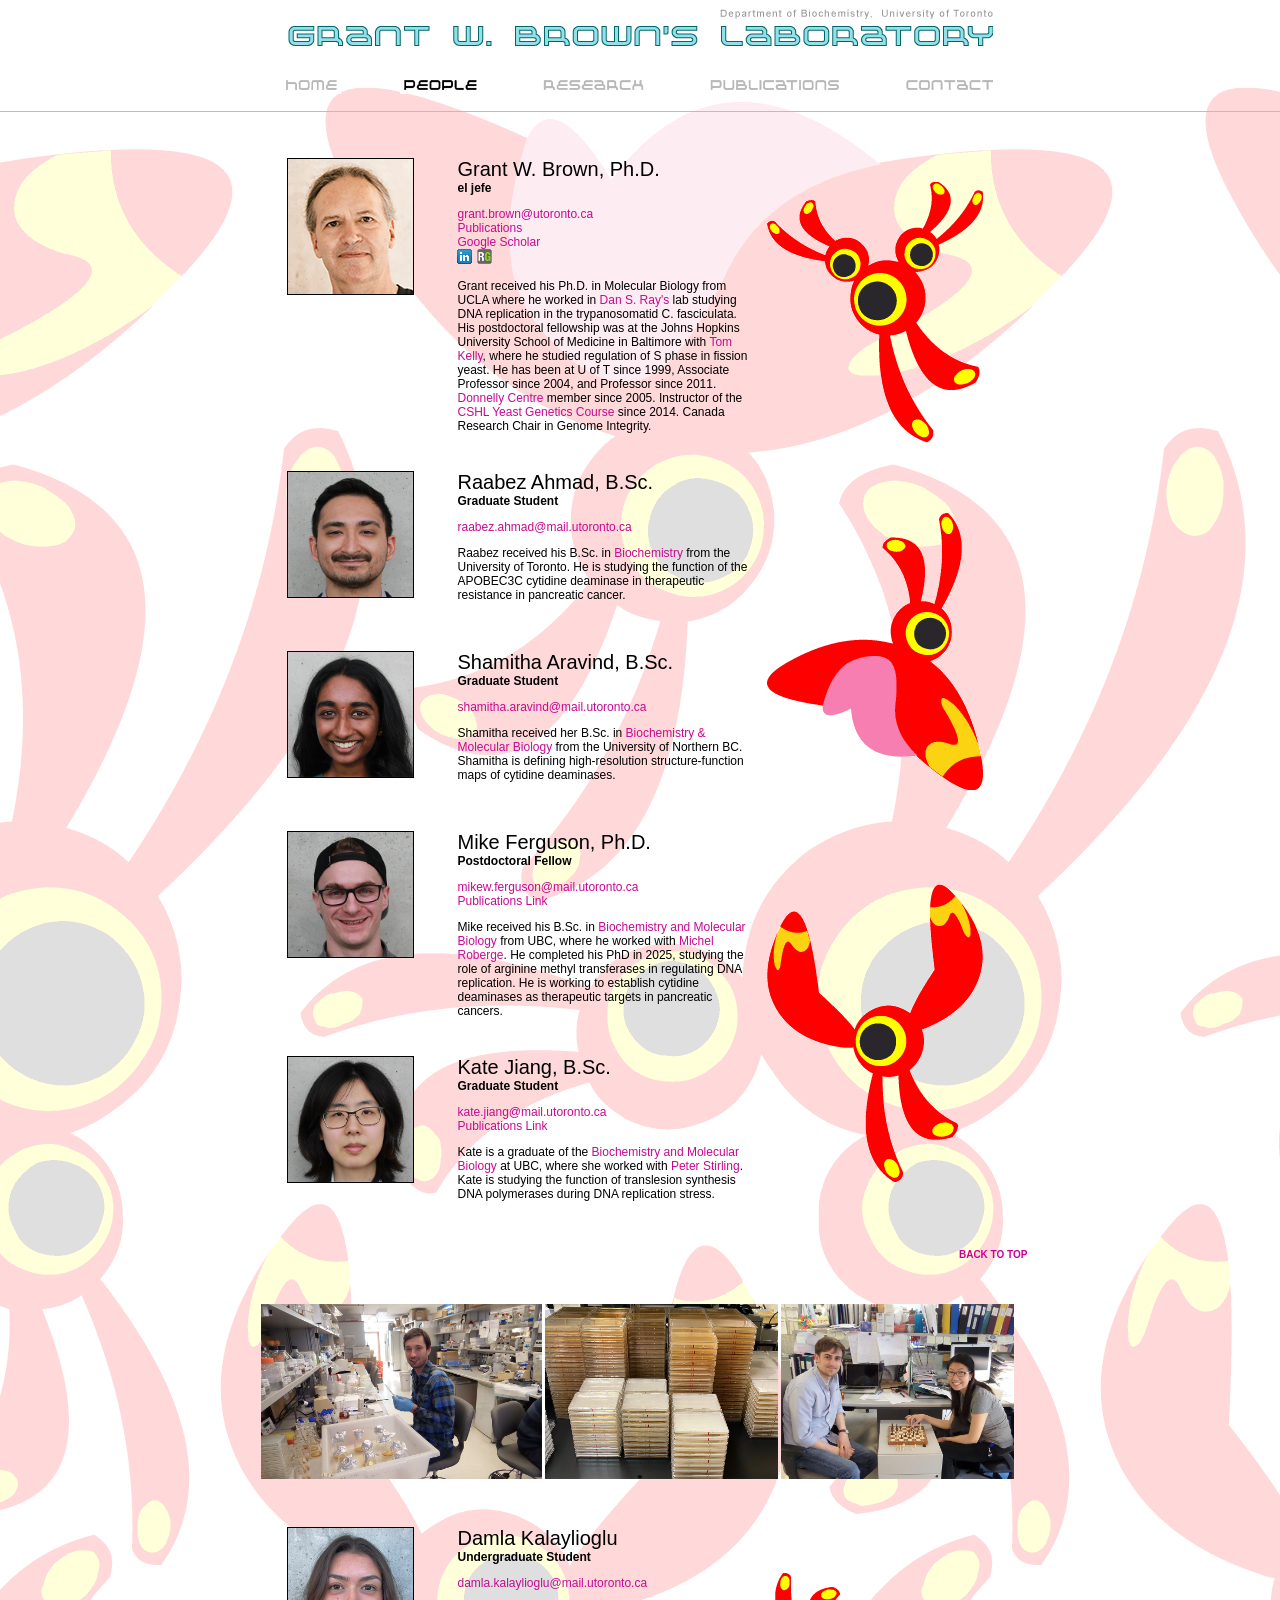
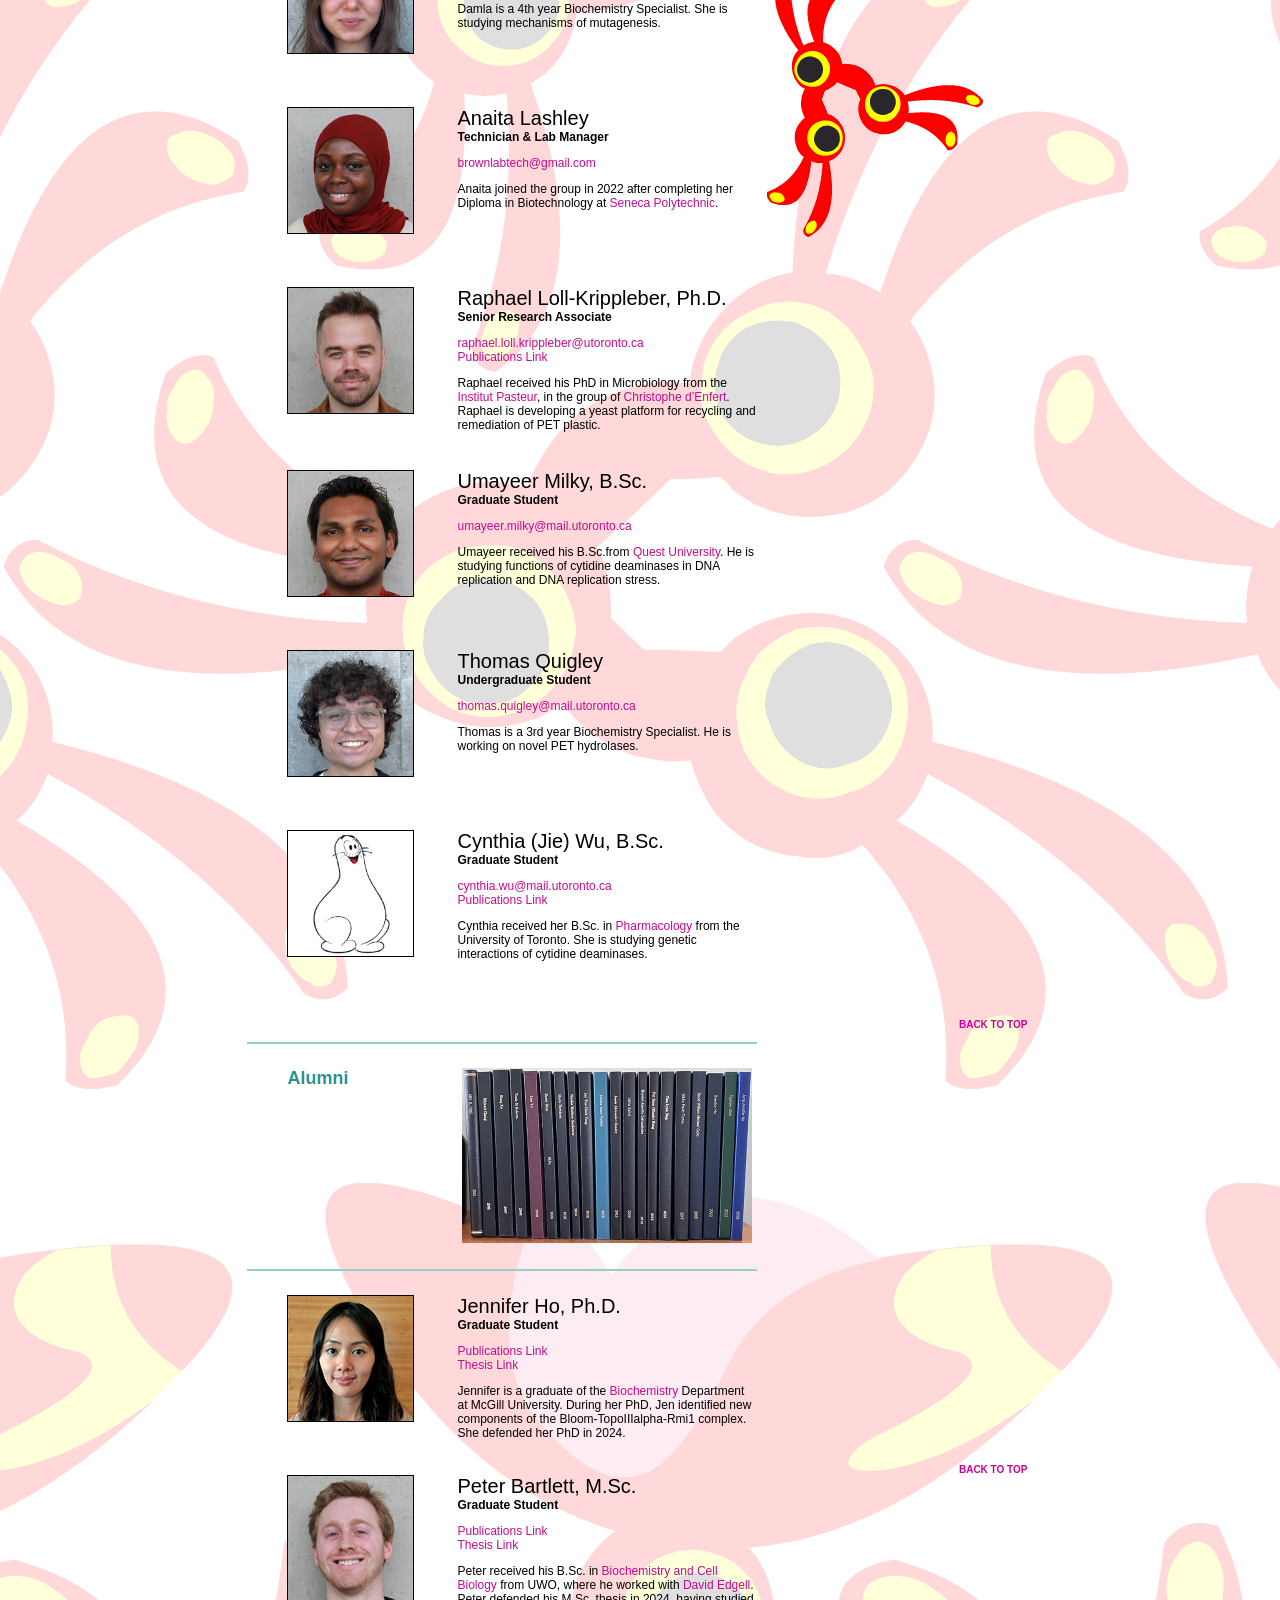
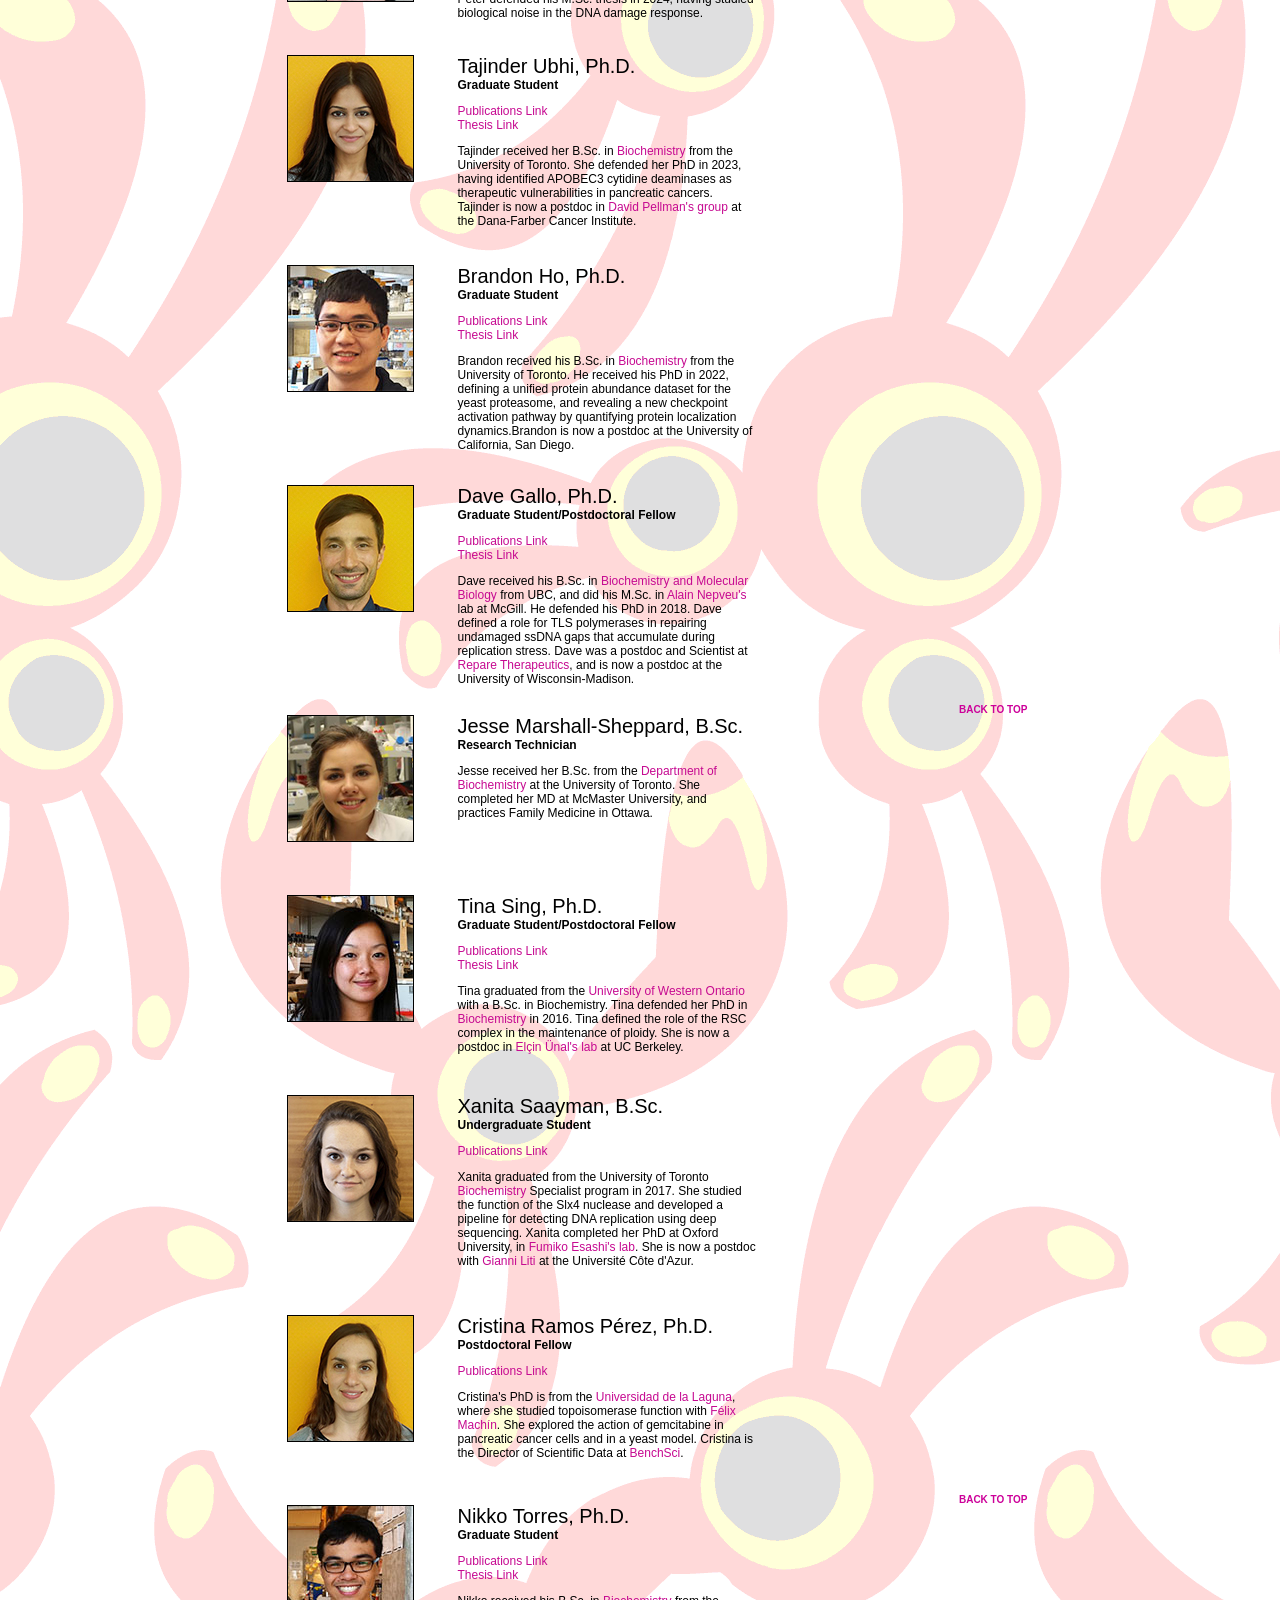
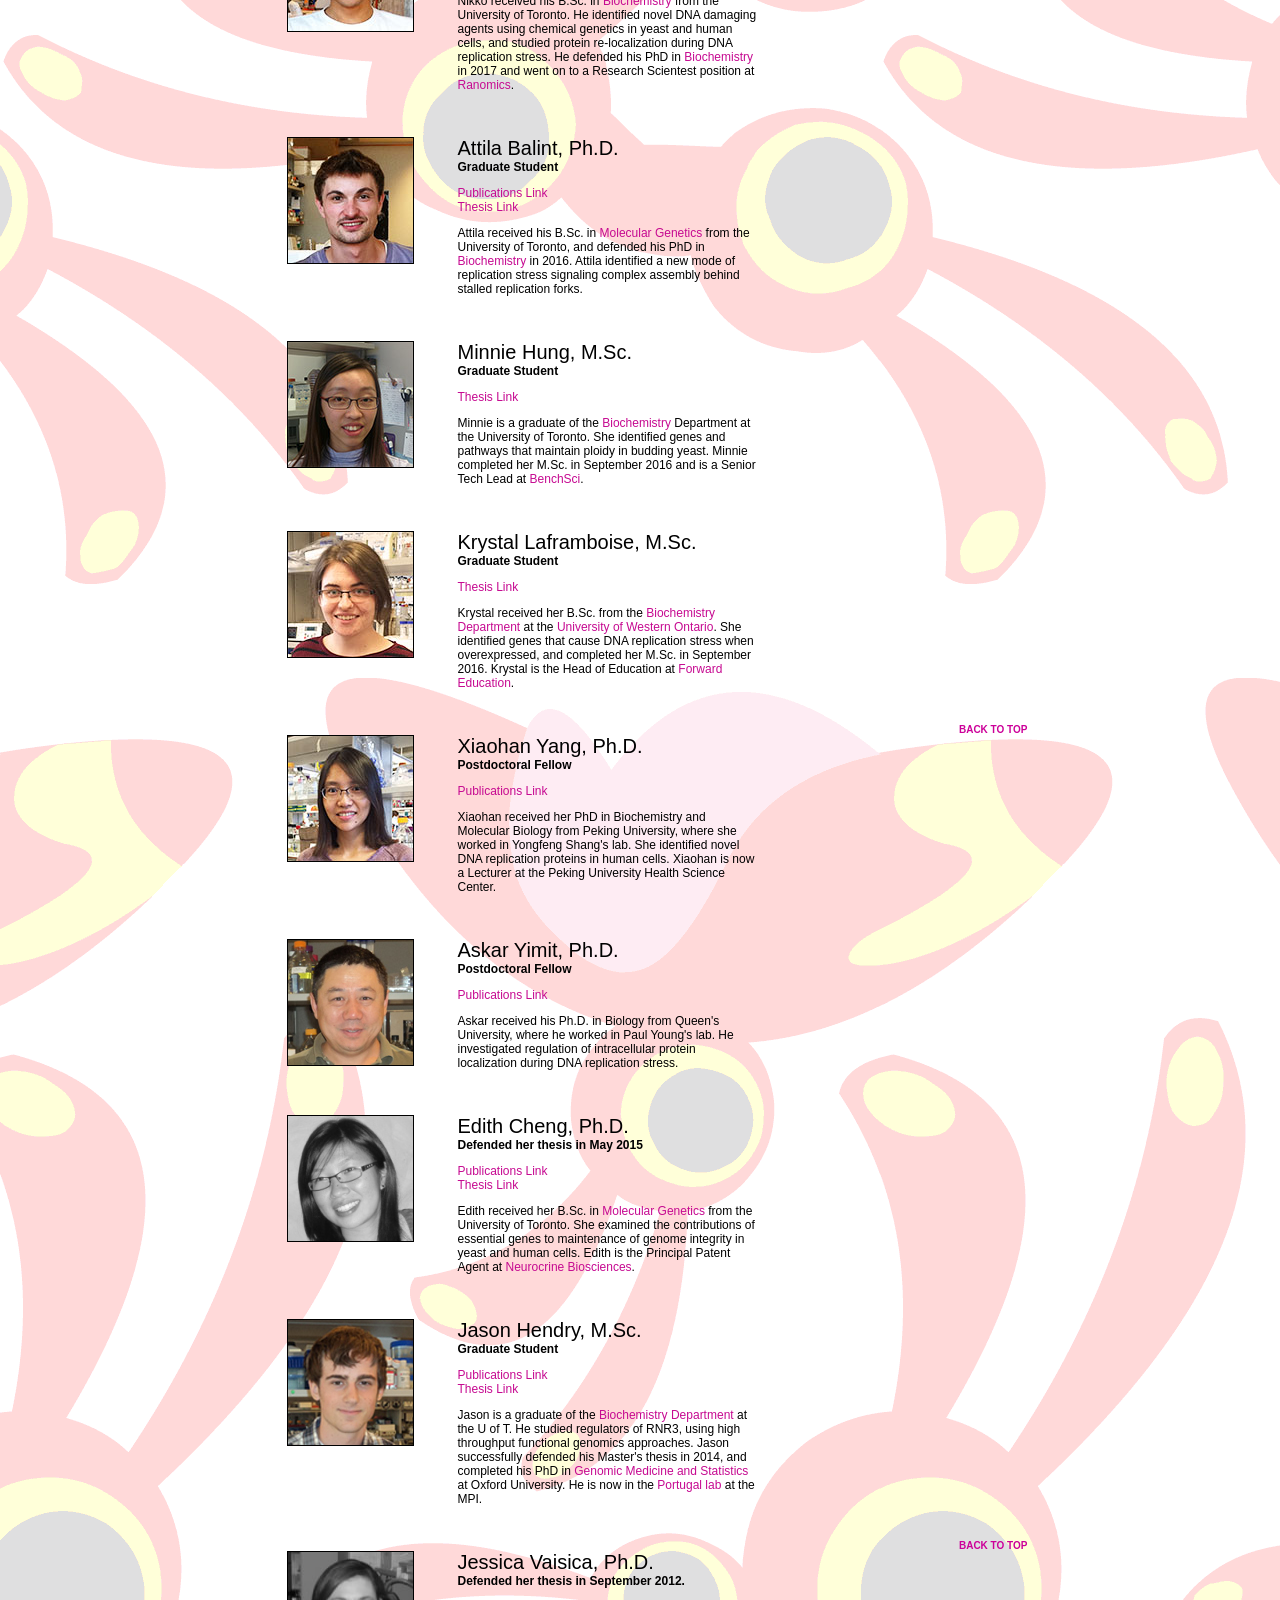
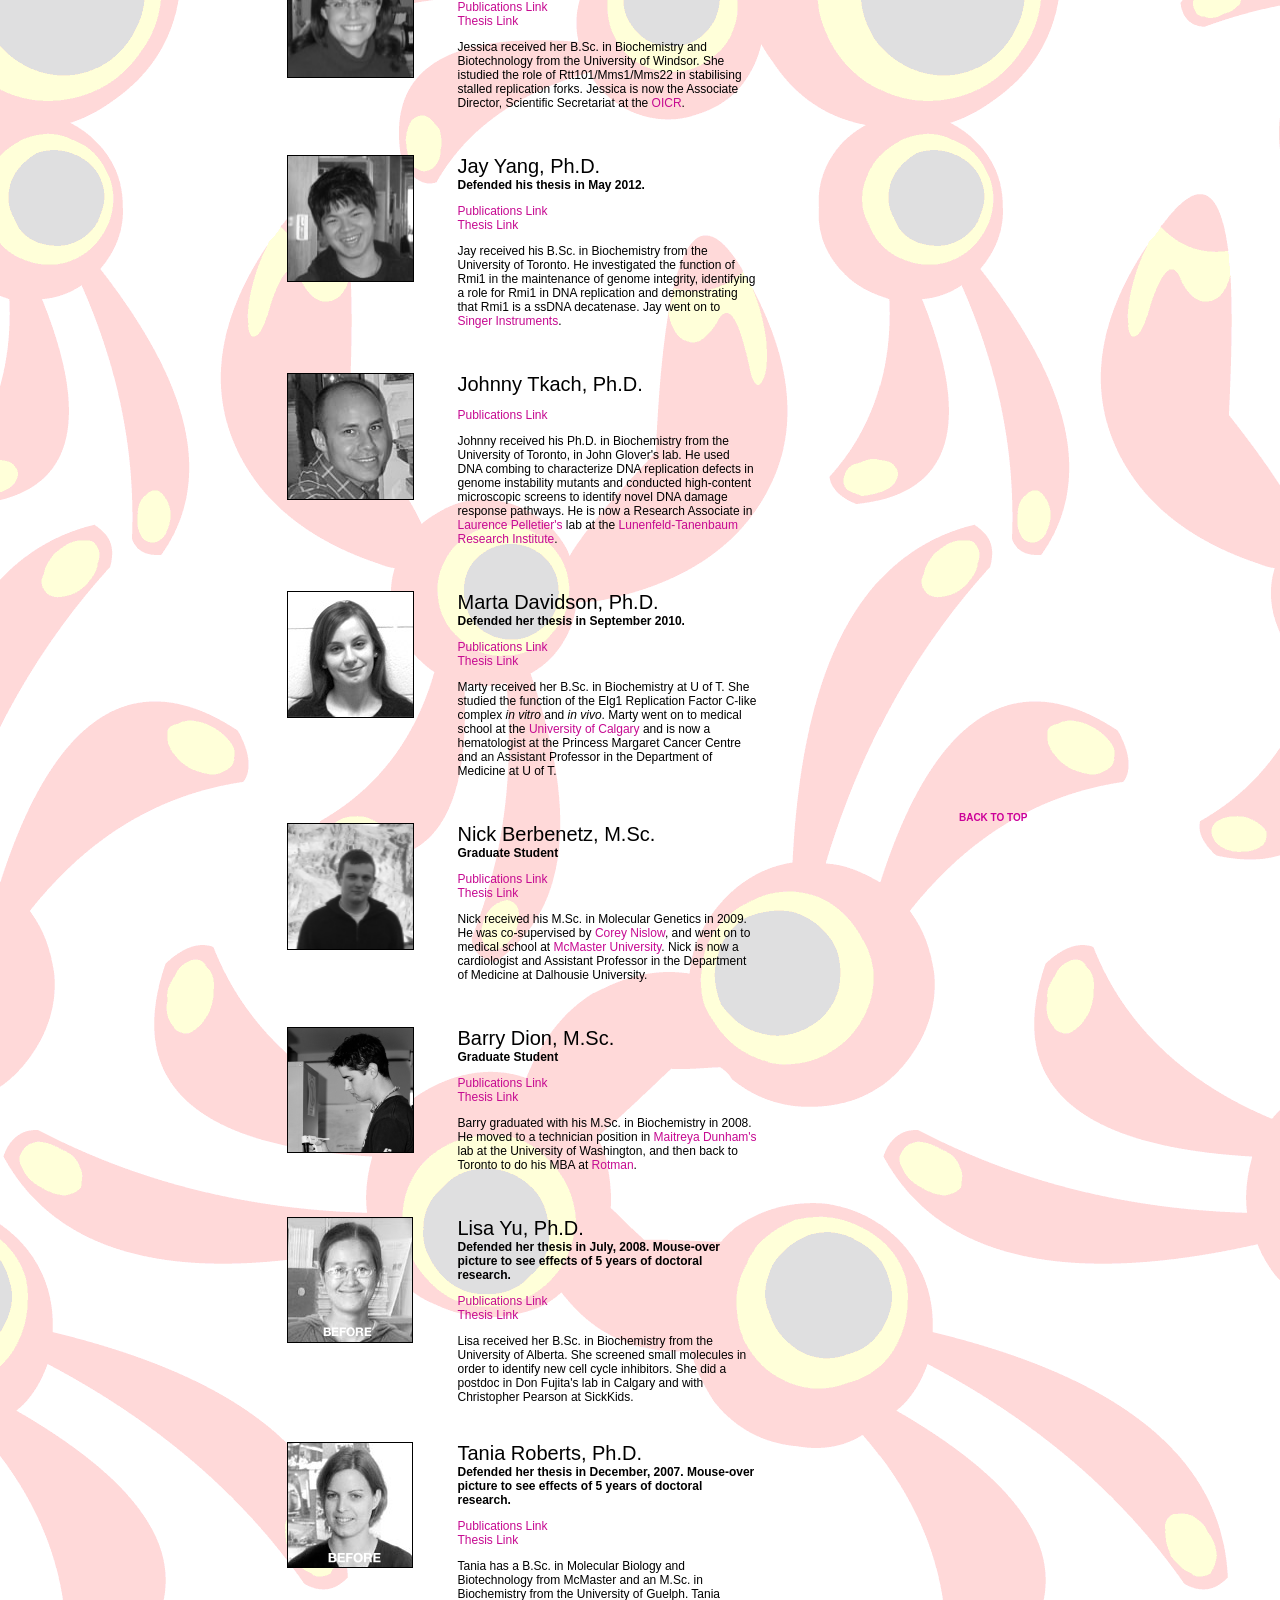
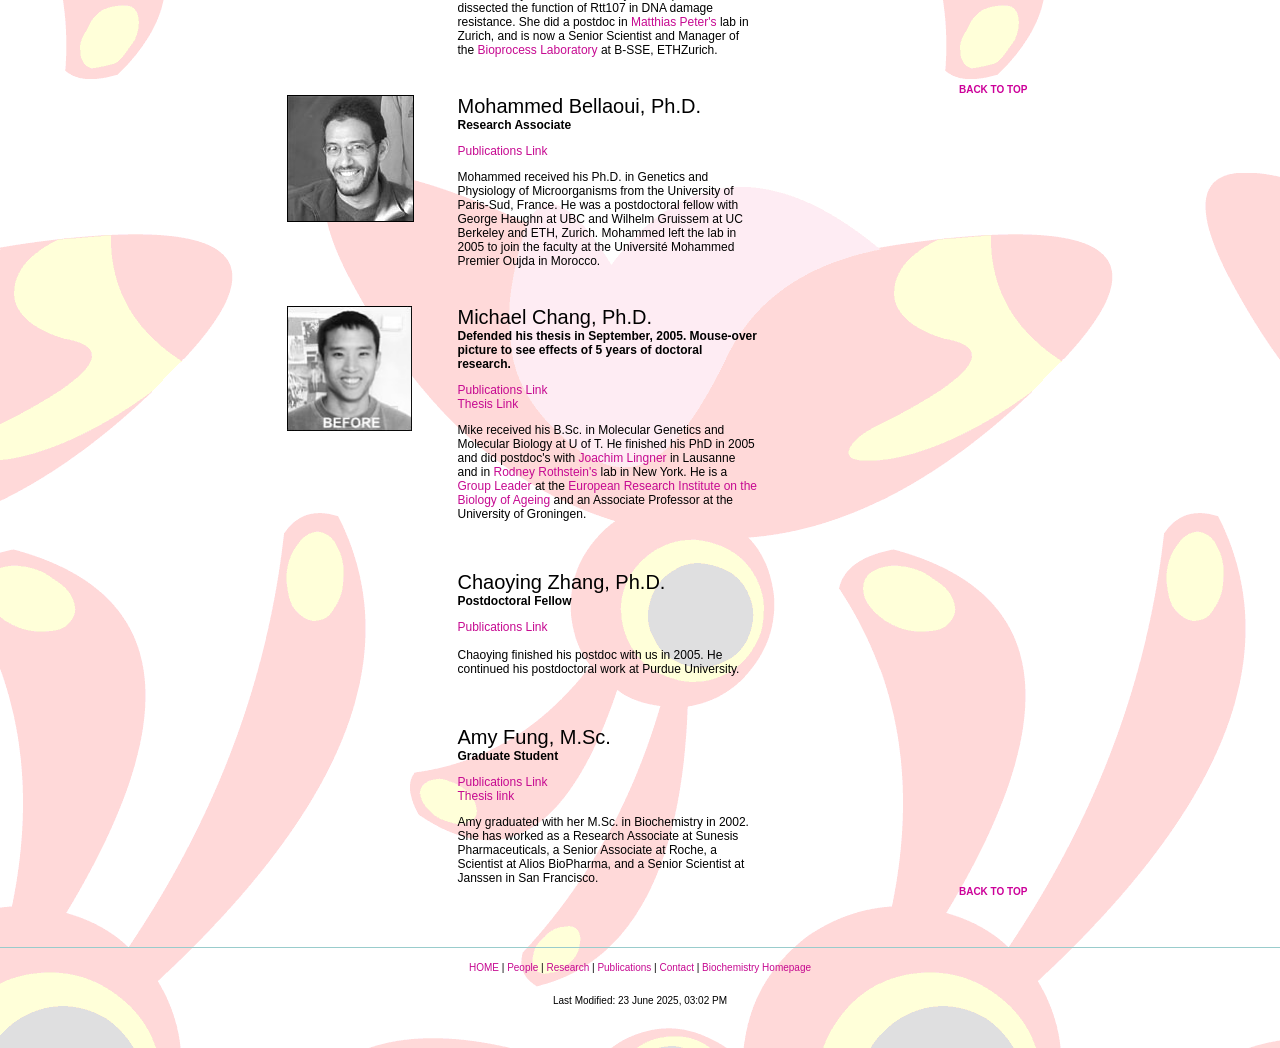
==== people.html @ 560e9290 "Update people.html" ====
<!DOCTYPE html>
<html>
<head>

<!-- META tags provide additional information, as described below -->
<!-- Establish character encoding -->
<meta http-equiv="Content-Type" content="text/html; charset=ISO-8859-1" />
<!-- Force reload from server, not local cache -->
<meta http-equiv="pragma" content="no-cache" />
<!-- Allows search engine bots to index this page -->
<meta name="ROBOTS" content="ALL" />
<!-- Disables Microsoft's Smart Tags functionality on this page -->
<meta name="MSSmartTagsPreventParsing" content="true" />
<!-- Provides description of page for search engines -->
<meta name="DESCRIPTION" content="Brown Lab, Donnelly CCBR, University of Toronto" />
<!-- Provides keywords for search engines -->
<meta name="KEYWORDS" content="Grant Brown, Grant W Brown, Brown Lab, University of Toronto, research, science, biochemistry, DNA replication, DNA repair, genome stability, genome instability, ploidy, replication stress, genome integrity, cell cycle, yeast, cancer" />

<link rel="shortcut icon" href="favicon_bug4.ico">
<title>People - Grant Brown's Lab, University of Toronto</title>

<link rel="stylesheet" href="linked/stylesheet.css" type="text/css">
<script src="linked/swaptwo.js"></script>
</head>

<body 
bgcolor="#FFFFFF" 
text="#000000" 
background="images/bug/background_people.gif" 
leftmargin="0" topmargin="0" marginwidth="0" marginheight="0" onLoad="MM_preloadImages('images/nav/contact_m.gif','images/nav/research_m.gif','images/nav/home_m.gif','images/nav/publications_m.gif','images/portrait/tania6.jpg','images/portrait/nolte2.jpg')">

<a name="top"></a> 
<table border="0" cellspacing="0" cellpadding="0" align="center">
  <tr>
    <td><img src="images/spacer.gif" alt="" width="432" height="22"><a href="http://www.biochemistry.utoronto.ca" onMouseOut="MM_swapImgRestore()" onMouseOver="MM_swapImage('dept','','images/nav/header_dept_m.gif',1)"><img src="images/nav/header_dept.gif" alt="" width="155" height="22" border="0" name="dept"></a><img src="images/spacer.gif" alt="" width="4" height="22"><a href="http://www.utoronto.ca" onMouseOut="MM_swapImgRestore()" onMouseOver="MM_swapImage('uoft','','images/nav/header_uoft_m.gif',1)"><img src="images/nav/header_uoft.gif" alt="" width="114" height="22" name="uoft" border="0"></a></td>
  </tr>
  <tr>
    <td><img src="images/nav/header_main.gif" alt="" width="705" height="20" name="title"><br />
      <img src="images/spacer.gif" alt="" width="200" height="22" name="spacer_b"></td>
  </tr>
</table>


<table border="0" cellspacing="0" cellpadding="0" width="100%">
    <tr>
    <td align="center"><a href="index.html" onMouseOut="MM_swapImgRestore()" onMouseOver="MM_swapImage('home','','images/nav/home_m.gif',1)"><img src="images/nav/home.gif" alt="" width="55" height="18" name="home" border="0"></a><img src="images/spacer.gif" alt="" width="59" height="18"><img src="images/nav/people_t.gif" alt="" width="81" height="18" name="people" border="0"><img src="images/spacer.gif" alt="" width="59" height="18"><a href="research.html" onMouseOut="MM_swapImgRestore()" onMouseOver="MM_swapImage('research','','images/nav/research_m.gif',1)"><img src="images/nav/research.gif" alt="" width="108" height="18" name="research" border="0"></a><img src="images/spacer.gif" alt="" width="59" height="18"><a href="publications.html" onMouseOut="MM_swapImgRestore()" onMouseOver="MM_swapImage('publications','','images/nav/publications_m.gif',1)"><img src="images/nav/publications.gif" alt="" width="136" height="18" name="publications" border="0"></a><img src="images/spacer.gif" alt="" width="59" height="18"><a href="contact.html" onMouseOut="MM_swapImgRestore()" onMouseOver="MM_swapImage('contact','','images/nav/contact_m.gif',1)"><img src="images/nav/contact.gif" alt="" width="92" height="18" name="contact" border="0"></a><br />
      <img src="images/pix_blue.gif" alt="" width="100%" height="1" name="blue_line" border="0"><br />
      <img src="images/spacer.gif" alt="" width="300" height="20"></td>
    </tr>
  </table>

<table border="0" cellspacing="0" cellpadding="0" align="center" width="780">
  <tr> 
    <td><img src="images/spacer.gif" alt="" width="40" height="1"></td>
    <td><img src="images/spacer.gif" alt="" width="127" height="1"></td>
    <td><img src="images/spacer.gif" alt="" width="43" height="1"></td>
    <td><img src="images/spacer.gif" alt="" width="300" height="1"></td>
    <td><img src="images/spacer.gif" alt="" width="270" height="1"></td>
  </tr>
  <tr> 
    <td height="280"></td>
    <td height="280" valign="top"><img src="images/portrait/grant2.jpg" alt="" width="125" height="135" border="1"></td>
    <td height="280"></td>
    <td height="280" valign="top" class="text"><p style="margin-top: 0;"><span class="title2">Grant W. Brown, Ph.D.</span><br>
        <span class="title3">el jefe</span></p>
      <p> 
        <script TYPE="text/javascript">
<!-- // protected email script by Joe Maller// JavaScripts available at http://www.joemaller.com
emailE=('grant.brown@' + 'utoronto.ca')
document.write('<a href="mailto:' + emailE + '" class="link">' + emailE + '</a>')
//-->
</script>
      <noscript>
      <img src="images/emailgb.gif" alt="" height="14" width="139"> </noscript> <br> 
      <a href="https://www.ncbi.nlm.nih.gov/sites/myncbi/185x0WD2qOZks/bibliography/42307629/public/?sort=date&direction=descending" class="link" target="_blank">Publications</a><br>
      <a href="http://scholar.google.ca/citations?user=4v8wAhgAAAAJ&hl=en&oi=ao" class="link" target="_blank">Google Scholar</a><br>
      <a href="https://www.linkedin.com/in/grant-w-brown-128a7558/" class="link"><img src="images/linked_in_20x15.png" alt="" width="20" height="15" border="0"></a><a href="https://www.researchgate.net/profile/Grant_Brown/" class="link"><img src="images/researchgate_icon.jpg" alt="" width="15" height="15" border="0"></a></p> 
      <p>Grant 
        received his Ph.D. in Molecular Biology from UCLA where he worked in <a href="https://www.legacy.com/us/obituaries/latimes/name/dan-ray-obituary?id=54345276" class="link" target="_blank">Dan 
        S. Ray's </a>lab studying DNA replication in the trypanosomatid C. fasciculata. 
        His postdoctoral fellowship was at the Johns Hopkins University School 
        of Medicine in Baltimore with <a href="http://www.mskcc.org/mskcc/html/12507.cfm" class="link" target="_blank">Tom 
        Kelly</a>, where he studied regulation of S phase in fission yeast. He 
      has been at U of T since 1999,   Associate Professor since 2004, and Professor since 2011.
		  <a href="https://thedonnellycentre.utoronto.ca/" class="link" target="_blank">Donnelly Centre</a> member since 2005. Instructor of the <a href="https://meetings.cshl.edu/courses.aspx?course=C-YEAS" class="link" target="_blank">CSHL Yeast Genetics Course</a> since 2014. Canada Research Chair in Genome Integrity.</p>
      <p>&nbsp;</p>
        </td>
    <td height="280" valign="middle"><img src="images/bug/people-1.gif" alt="" width="226" height="264"></td>
  	<td height="280"></td>
</tr>
   <tr> 
    <td height="180"></td>
    <td valign="top"><img src="images/portrait/raabez.jpg" alt="" width="125" height="125" border="1"></td>
    <td>&nbsp;</td>
    <td class="text" valign="top"> <p style="margin-top: 0;"><span class="title2">Raabez Ahmad, B.Sc.</span><br>
        <span class="title3">Graduate Student</span></p>
      <p> <a href="mailto:raabez.ahmad@mail.utoronto.ca" class="link">raabez.ahmad@mail.utoronto.ca</a></p>
        <!--<a href="http://www-ncbi-nlm-nih-gov.myaccess.library.utoronto.ca/pubmed/?term=Loll+Krippleber+R%5BAuthor%5D" class="link">Publications Link</a></p>-->
      <p>Raabez received his B.Sc. in <a href="http://www.biochemistry.utoronto.ca" class="link" target="_blank">Biochemistry</a> from the University of Toronto. He is studying the function of the APOBEC3C cytidine deaminase in therapeutic resistance in pancreatic cancer.<br>
      </p>
     </td>
    <td rowspan="2" valign="middle"  class="backtop"><span class="title4"><img src="images/bug/people-4.gif" alt="" width="226" height="279" align="top"></span></td>
  </tr>
  <tr> 
    <td height="180"></td>
    <td valign="top"><img src="images/portrait/shamitha.jpg" alt="" width="125" height="125" border="1"></td>
    <td>&nbsp;</td>
    <td class="text" valign="top"><p style="margin-top: 0;"><span class="title2">Shamitha Aravind, B.Sc.</span><br>
        <span class="title3">Graduate Student</span></p>
      <p> <a href="mailto:shamitha.aravind@mail.utoronto.ca" class="link">shamitha.aravind@mail.utoronto.ca</a> <br>
        <!--<a href="https://www.ncbi.nlm.nih.gov/pubmed/?term=bartlett+pc%5Bauth%5D+AND+(edgell+d%5Bauth%5D+OR+brown+gw%5Bauth%5D)" class="link" target="_blank">Publications 
Link</a>--></p>
      <p>Shamitha received her B.Sc. in <a href="https://www2.unbc.ca/biochemistry-molecular-biology" class="link">Biochemistry &amp; Molecular Biology</a> from the University of Northern BC. Shamitha is defining high-resolution structure-function maps of cytidine deaminases.<br>
      </p>
    </td>
  </tr>
  <tr> 
    <td height="180"></td>
    <td valign="top"><img src="images/portrait/mike_2.jpg" alt="" width="125" height="125" border="1"></td>
    <td>&nbsp;</td>
    <td class="text" valign="top"><p style="margin-top: 0;"><span class="title2">Mike Ferguson, Ph.D.</span><br>
        <span class="title3">Postdoctoral Fellow</span></p>
      <p> <a href="mailto:mikew.ferguson@mail.utoronto.ca" class="link">mikew.ferguson@mail.utoronto.ca</a> <br>
        <a href="https://www.ncbi.nlm.nih.gov/pubmed/?term=ferguson+mw%5Bauth%5D+AND+(roberge+m%5Bauth%5D+OR+brown+gw%5Bauth%5D)" class="link" target="_blank">Publications 
			Link</a></p>
      <p>Mike received his B.Sc. in<a href="http://www.biochem.ubc.ca/" class="link"> Biochemistry and Molecular Biology</a> from UBC, where he worked with <a href="https://biochem.ubc.ca/person/michel-roberge/" class="link" target="_blank">Michel Roberge</a>. He completed his PhD in 2025, studying the role of arginine methyl transferases in regulating DNA replication. He is working to establish cytidine deaminases as therapeutic targets in pancreatic cancers.<br>
      </p>
      <p>&nbsp; </p>
        </td>
    <td rowspan="2" class="title4"><img src="images/bug/people-3.gif" alt="" width="226" height="298"></td>
  </tr>
  
  <tr> 
    <td height="180"></td>
    <td valign="top"><img src="images/portrait/kate_2.jpg" alt="" width="125" height="125" border="1"></td>
    <td>&nbsp;</td>
    <td class="text" valign="top"><p style="margin-top: 0;"><span class="title2">Kate Jiang, B.Sc.</span><br>
        <span class="title3">Graduate Student </span></p>
      <p> <a href="mailto:kate.jiang@mail.utoronto.ca" class="link">kate.jiang@mail.utoronto.ca</a> <br>
        <a href="https://pubmed.ncbi.nlm.nih.gov/?term=yangyang+k+jiang%5Bauth%5D&sort=date" class="link" target="_blank">Publications 
          Link</a> </p>
      <p>Kate is a graduate of the <a href="http://www.biochem.ubc.ca/" class="link" target="_blank">Biochemistry and Molecular Biology</a> at UBC, where she worked with <a href="https://www.bccrc.ca/dept/tfl/labs/stirling-lab" class="link" target="_blank">Peter Stirling</a>. Kate is studying the function of translesion synthesis DNA polymerases during DNA replication stress.<br>
      </p>
      <p>&nbsp; </p></td>
  </tr>
<tr> 
    <td>&nbsp;</td>
    <td valign="top">&nbsp; </td>
    <td>&nbsp;</td>
    <td valign="top" class="text"> 
        <img src="images/spacer.gif" alt="" width="200" height="14"></td>
    <td valign="bottom" class="backtop"> <div align="right"><a href="#top" class="backtop">BACK 
        TO TOP</a></div></td>
    <td valign="top" class="title4">&nbsp;</td>
  </tr>
<tr> 
    <td colspan="5" align="center"><img src="images/spacer.gif" alt=""  width="200" height="40"><br/>
		<img src="images/portrait/general_lab_dave.jpg" alt="" width="281" height="175"><img src="images/spacer.gif" alt="" width="3" height="100"><img src="images/portrait/plates.jpg" alt="" width="233" height="175"><img src="images/spacer.gif" alt="" width="3" height="100"><img src="images/portrait/general_lab_jason_edith.jpg" alt="" width="233" height="175"><br /> 
      <img src="images/spacer.gif" alt=""  width="200" height="40"> </td>
    <td>&nbsp;</td>
  </tr>
  <tr> 
    <td height="180"></td>
    <td valign="top"><img src="images/portrait/damla.jpg" alt="" width="125" height="125" border="1"></td>
    <td>&nbsp;</td>
    <td valign="top" class="text"><p style="margin-top: 0;"><span class="title2">Damla Kalaylioglu</span><br>
        <span class="title3">Undergraduate Student</span></p>
      <p> <a href="mailto:damla.kalaylioglu@mail.utoronto.ca" class="link">damla.kalaylioglu@mail.utoronto.ca</a></p>
      <p>Damla is a 4th year Biochemistry Specialist. She is studying mechanisms of mutagenesis.<br>
      </p></td>
    <td rowspan="2" valign="middle"><span class="title4"><img src="images/bug/people-2.gif" alt="" width="226" height="265"></span></td>
  </tr>
  <tr> 
    <td height="180"></td>
    <td valign="top"><img src="images/portrait/anaita.jpg" alt="" width="125" height="125" border="1"></td>
    <td>&nbsp;</td>
    <td class="text" valign="top"><p style="margin-top: 0;"><span class="title2">Anaita Lashley</span><br>
        <span class="title3">Technician &amp; Lab Manager</span></p>
      <p> <a href="mailto:brownlabtech@gmail.com" class="link">brownlabtech@gmail.com</a></p>
      <p>Anaita joined the group in 2022 after completing her Diploma in Biotechnology at <a href="https://www.senecapolytechnic.ca/programs/fulltime/BTA.html" class="link">Seneca Polytechnic</a>.
      <br>
      </p></td>
  </tr>
<tr> 
    <td height="180"></td>
    <td valign="top"><img src="images/portrait/raph.jpg" alt="" width="125" height="125" border="1"></td>
    <td valign="top">&nbsp;</td>
    <td class="text" valign="top"><p style="margin-top: 0;"><span class="title2">Raphael Loll-Krippleber, Ph.D.</span><br>
        <strong>Senior Research Associate</strong></p>
      <p> <a href="mailto:raphael.loll.krippleber@utoronto.ca" class="link">raphael.loll.krippleber@utoronto.ca</a> <br>
        <a href="http://www.ncbi.nlm.nih.gov/pubmed/?sort=date&term=Loll+Krippleber+R%5BAuthor%5D&sort_order=desc" class="link" target="_blank">Publications Link</a></p>
      <p>Raphael received his PhD in Microbiology from the <a href="http://www.pasteur.fr/en" class="link" target="_blank">Institut Pasteur</a>, in the group of <a href="https://research.pasteur.fr/fr/member/christophe-denfert/" class="link" target="_blank">Christophe d&rsquo;Enfert</a>. Raphael is developing a yeast platform for recycling and remediation of PET plastic.</p>
      <p><br>
    </p></td>
<td valign="top">&nbsp;</td>
    <td>&nbsp;</td>
  </tr>
<tr> 
    <td height="180"></td>
    <td valign="top"><img src="images/portrait/umayeer.jpg" alt="" width="125" height="125" border="1"></td>
    <td valign="top">&nbsp;</td>
    <td class="text" valign="top"><p style="margin-top: 0;"><span class="title2">Umayeer Milky, B.Sc.</span><br>
        <span class="title3">Graduate Student</span></p>
      <p> <a href="mailto:umayeer.milky@mail.utoronto.ca" class="link">umayeer.milky@mail.utoronto.ca</a> <br>
      <!--<a href="https://www.ncbi.nlm.nih.gov/pubmed/?term=Ubhi+T%5BAuthor%5D+AND+Toronto%5Baffl%5D"  class="link" target="_blank">Publications 
		  Link</a>--></p>
      <p>Umayeer received his B.Sc.from <a href="https://en.wikipedia.org/wiki/Quest_University" class="link" target="_blank">Quest University</a>. He is studying functions of cytidine deaminases in DNA replication and DNA replication stress.<br>
      </p></td>
<td valign="top">&nbsp;</td>
    <td>&nbsp;</td>
  </tr>
<tr> 
    <td height="180"></td>
    <td valign="top"><img src="images/portrait/Thomas.jpg" alt="" width="125" height="125" border="1"></td>
    <td valign="top">&nbsp;</td>
    <td class="text" valign="top"><p style="margin-top: 0;"><span class="title2">Thomas Quigley</span><br>
        <span class="title3">Undergraduate Student</span></p>
      <p> <a href="mailto:thomas.quigley@mail.utoronto.ca" class="link">thomas.quigley@mail.utoronto.ca</a> <br>
      <!--<a href="https://www.ncbi.nlm.nih.gov/pubmed/?term=Ubhi+T%5BAuthor%5D+AND+Toronto%5Baffl%5D"  class="link" target="_blank">Publications 
		  Link</a>--></p>
      <p>Thomas is a 3rd year Biochemistry Specialist. He is working on novel PET hydrolases.<br>
		  <img src="images/spacer.gif" alt="" width="200" height="20"></p></td>
<td valign="top">&nbsp;</td>
    <td>&nbsp;</td>
  </tr>
<tr> 
    <td height="180"></td>
    <td valign="top"><img src="images/portrait/shmoo.jpg" alt="" width="125" height="125" border="1"></td>
    <td valign="top">&nbsp;</td>
    <td class="text" valign="top"><p style="margin-top: 0;"><span class="title2">Cynthia (Jie) Wu, B.Sc.</span><br>
        <span class="title3">Graduate Student</span></p>
      <p> <a href="mailto:cynthia.wu@mail.utoronto.ca" class="link">cynthia.wu@mail.utoronto.ca</a> <br>
      <a href="https://pubmed.ncbi.nlm.nih.gov/?term=Jie+Wu%5BAuthor%5D+AND+Toronto%5Baffl%5D+AND+(McIntyre%5BAuthor%5D+OR+Salmena%5BAuthor%5D+OR+Brown%5BAuthor%5D)"  class="link" target="_blank">Publications 
		  Link</a></p>
      <p>Cynthia received her B.Sc. in <a href="https://pharmtox.utoronto.ca/" class="link" target="_blank">Pharmacology</a> from the University of Toronto. She is studying genetic interactions of cytidine deaminases.<br>
    <img src="images/spacer.gif" alt="" width="200" height="20"></p></td>
	<td valign="top">&nbsp;</td>
    <td>&nbsp;</td>
  </tr>
  <tr> 
    <td height="20"></td>
    <td height="20"></td>
    <td height="20"></td>
    <td height="20"></td>
    <td valign="bottom" class="backtop"> <div align="right"><a href="#top" class="backtop">BACK 
        TO TOP</a></div></td>
    <td height="20"></td>
  </tr>
<tr> 
    <td colspan="4" valign="middle"><img src="images/pix_blue.gif" alt="" width="100%" height="2" name="blue_line" border="0"></td>
    <td height="2"></td>
    <td height="2"></td>
  </tr>
<tr>
    <td colspan="4" height="20"> </td> <!-- Main spacer cell, 20px high, spans 4 columns -->
    <td height="20"> </td> <!-- Empty cell in column 5, also 20px high -->
    <td height="20"> </td> <!-- Empty cell in column 6, also 20px high -->
</tr>
  <tr> 
    <td></td>
    <td valign="top" align="left" class="title4"><p style="margin-top: 0;">Alumni</p></td>
    <td></td>
    <td valign="top" align="center"><img src="images/theses.jpg" alt="" width="290" height="175"></td>
    <td></td>
    <td></td>
</tr>
<tr>
    <td colspan="4" height="10"> </td> <!-- Main spacer cell, 20px high, spans 4 columns -->
    <td height="10"> </td> <!-- Empty cell in column 5, also 20px high -->
    <td height="10"> </td> <!-- Empty cell in column 6, also 20px high -->
</tr>
<tr> 
    <td colspan="4" valign="middle"><img src="images/pix_blue.gif" alt="" width="100%" height="2" name="blue_line" border="0"></td>
    <td height="2"></td>
    <td height="2"></td>
  </tr>
 <tr> 
    <td height="20"></td>
    <td height="20"></td>
    <td height="20"></td>
    <td height="20"></td>
    <td height="20"></td>
    <td height="20"></td>
  </tr>
<tr>
   <td height="180"></td>
    <td valign="top"><img src="images/portrait/jennifer_ho.jpg" alt="" width="125" height="125" border="1"></td>
    <td>&nbsp;</td>
    <td class="text" valign="top"><p style="margin-top: 0;"><span class="title2">Jennifer Ho, Ph.D.</span><br>
        <span class="title3">Graduate Student</span></p>
      <p>
        <a href="http://www.ncbi.nlm.nih.gov/entrez/query.fcgi?db=PubMed&orig_db=PubMed&cmd=Search&term=jung+jennifer+ho%5Bauth%5D&doptcmdl=DocSum" class="link" target="_blank">Publications 
          Link</a><br>
      <a href="https://utoronto.scholaris.ca/items/94e3561d-c3d2-4b8d-8e56-f1c49de6e878" class="link" target="_blank">Thesis 
		Link</a></p>
      <p>Jennifer is a graduate of the <a href="https://www.mcgill.ca/biochemistry/department-biochemistry" class="link" target="_blank">Biochemistry</a> Department at McGill University. During her PhD, Jen identified new components of the Bloom-TopoIIIalpha-Rmi1 complex. She defended her PhD in 2024.<br>
      </p></td>
    <td valign="bottom" class="backtop"> <div align="right"><a href="#top" class="backtop">BACK 
        TO TOP</a></div></td>
  </tr>
<tr>
   <td height="180"></td>
    <td valign="top"><img src="images/portrait/peter.jpg" alt="" width="125" height="125" border="1"></td>
    <td>&nbsp;</td>
    <td class="text" valign="top"><p style="margin-top: 0;"><span class="title2">Peter Bartlett, M.Sc.</span><br>
        <span class="title3">Graduate Student</span></p>
      <p>
        <a href="https://www.ncbi.nlm.nih.gov/pubmed/?term=bartlett+pc%5Bauth%5D+AND+(edgell+d%5Bauth%5D+OR+brown+gw%5Bauth%5D)" class="link" target="_blank">Publications 
			Link</a><br>
		<a href="https://utoronto.scholaris.ca/items/8284fe16-9f1a-4e6c-93ff-209c7b3f7616" class="link" target="_blank">Thesis 
		Link</a></p>
      <p>Peter received his B.Sc. in<a href="https://www.schulich.uwo.ca/biochem/undergraduate/index.html" class="link" target="_blank"> Biochemistry and Cell Biology</a> from UWO, where he worked with <a href="https://dedgell.wixsite.com/edgelllab" class="link" target="_blank">David Edgell</a>. Peter defended his M.Sc. thesis in 2024, having studied biological noise in the DNA damage response.<br>
      </p></td>
    <td>&nbsp;</td>
  </tr>
<tr>
   <td height="210"></td>
    <td valign="top"><img src="images/portrait/tajinder2.jpg" alt="" width="125" height="125" border="1"></td>
    <td>&nbsp;</td>
    <td class="text" valign="top"><p style="margin-top: 0;"><span class="title2">Tajinder Ubhi, Ph.D.</span><br>
        <span class="title3">Graduate Student</span></p>
      <p>
        <a href="https://www.ncbi.nlm.nih.gov/pubmed/?term=Ubhi+T%5BAuthor%5D+AND+Toronto%5Baffl%5D"  class="link" target="_blank">Publications 
			Link</a><br>
		<a href="" class="link" target="_blank">Thesis 
		Link</a></p>
      <p>Tajinder received her B.Sc. in <a href="https://biochemistry.utoronto.ca" class="link" target="_blank">Biochemistry</a> from the University of Toronto. She defended her PhD in 2023, having identified APOBEC3 cytidine deaminases as therapeutic vulnerabilities in pancreatic cancers. Tajinder is now a postdoc in <a href="https://pellmanlab.dana-farber.org/" class= "link">David Pellman's group</a> at the Dana-Farber Cancer Institute.</p>
      </td>
    <td valign="top"  class="backtop">&nbsp;</td>
  </tr>
<tr>
   <td height="220"></td>
    <td valign="top"><img src="images/portrait/brandon.jpg" alt="" width="125" height="125" border="1"></td>
    <td>&nbsp;</td>
    <td class="text" valign="top"><p style="margin-top: 0;"><span class="title2">Brandon Ho, Ph.D.</span><br>
        <span class="title3">Graduate Student</span></p>
      <p>
        <a href="http://www.ncbi.nlm.nih.gov/entrez/query.fcgi?db=PubMed&orig_db=PubMed&cmd=Search&term=brandon+ho%5Bauth%5D+AND+toronto%5Baffl%5D" class="link" target="_blank">Publications 
          Link</a><br>
		<a href="https://utoronto.scholaris.ca/items/7a739c60-0379-4961-a988-e5218f8820b8" class="link" target="_blank">Thesis 
		Link</a></p>
      <p>Brandon received his B.Sc. in <a href="https://biochemistry.utoronto.ca" class="link" target="_blank">Biochemistry</a> from the University of Toronto. He received his PhD in 2022, defining a unified protein abundance dataset for the yeast proteasome, and revealing a new checkpoint activation pathway by quantifying protein localization dynamics.Brandon is now a postdoc at the University of California, San Diego.</p></td>
    <td valign="top"  class="backtop">&nbsp;</td>
  </tr>
  <tr>
   <td height="230"></td>
    <td valign="top"><img src="images/portrait/dave2.jpg" alt="" width="125" height="125" border="1"></td>
    <td>&nbsp;</td>
    <td class="text" valign="top"><p style="margin-top: 0;"><span class="title2">Dave Gallo, Ph.D.</span><br>
        <strong><span class="title3">Graduate Student/</span>Postdoctoral Fellow</strong></p>
        <p><a href="http://www.ncbi.nlm.nih.gov/pubmed?term=david%20gallo%5Bauth%5D%20AND%20(mcgill%5Baffl%5D%20OR%20toronto%5Baffl%5D)" class="link" target="_blank">Publications Link</a><br>
		<a href="https://utoronto.scholaris.ca/items/a0a04a2e-032a-47a3-80b2-5309d7e647e7" class="link" target="_blank">Thesis 
		Link</a></p>
      <p>Dave received his B.Sc. in<a href="http://www.biochem.ubc.ca/" class="link" target="_blank"> Biochemistry and Molecular Biology</a> from UBC, and did his M.Sc. in<a href="https://www.mcgill.ca/biochemistry/about-us/department/faculty-members/nepveu" class="link" target="_blank"> Alain Nepveu's</a> lab at McGill. He defended his PhD in 2018. Dave defined a role for TLS polymerases in repairing undamaged ssDNA gaps that accumulate during replication stress. Dave was a postdoc and Scientist at <a href="http://www.reparerx.com/" class="link" target="_blank">Repare Therapeutics</a>, and is now a postdoc at the University of Wisconsin-Madison.<br>
      </p></td>
    <td valign="bottom" class="backtop"> <div align="right"><a href="#top" class="backtop">BACK 
        TO TOP</a></div></td>
  </tr>
  <tr>
   <td height="180"></td>
    <td valign="top"><img src="images/portrait/jesse.jpg" alt="" width="125" height="125" border="1"></td>
    <td>&nbsp;</td>
    <td class="text" valign="top">
        <p style="margin-top: 0;"><span class="title2">Jesse Marshall-Sheppard, B.Sc.</span><br>
        <span class="title3">Research Technician</span></p>
      <p>Jesse received her B.Sc. from the <a href="https://biochemistry.utoronto.ca/" class="link" target="_blank">Department of Biochemistry</a> at the University of Toronto. She completed her MD at McMaster University, and practices Family Medicine in Ottawa.<br>
      <img src="images/spacer.gif" alt="" width="200" height="30"></p></td>
    <td valign="top"  class="backtop">&nbsp;</td>
  </tr>
  <tr>
   <td height="200"></td>
    <td valign="top"><img src="images/portrait/tina2.jpg" alt="" width="125" height="125" border="1"></td>
    <td>&nbsp;</td>
    <td class="text" valign="top"><p style="margin-top: 0;"><span class="title2">Tina Sing, Ph.D.</span><br>
        <span class="title3">Graduate Student/Postdoctoral Fellow</span></p>
      <p>
        <a href="http://www.ncbi.nlm.nih.gov/pubmed?term=tina%20sing%5Bauth%5D%20AND%20(toronto%5Baffl%5D+OR+minnesota%5Baffl%5D+OR+sussex%5Baffl%5D)" class="link" target="_blank">Publications 
      Link</a><br>
		<a href="https://utoronto.scholaris.ca/items/e840569b-2126-4b85-a5e8-8223c766b51d" class="link" target="_blank">Thesis 
		Link</a></p>
      <p>Tina graduated from the <a href="http://www.schulich.uwo.ca/biochem/" class="link" target="_blank">University of Western Ontario</a> with a B.Sc. in 
        Biochemistry. Tina defended her PhD in <a href="http://biochemistry.utoronto.ca/" class="link" target="_blank">Biochemistry</a> in 2016. Tina defined the role of the RSC complex in the maintenance of ploidy. She is now a postdoc in <a href="http://www.unal-and-brar-labs.org/" class="link" target="_blank">El&#231;in &#220;nal's lab</a> at UC Berkeley.<br>
      </p></td>
    <td valign="top"  class="backtop">&nbsp;</td>
  </tr>
  <tr>
   <td height="220"></td>
    <td valign="top"><img src="images/portrait/xanita.jpg" alt="" width="125" height="125" border="1"></td>
    <td>&nbsp;</td>
    <td class="text" valign="top"><p style="margin-top: 0;"><span class="title2">Xanita Saayman, B.Sc.</span><br>
        <span class="title3">Undergraduate Student</span></p>
      <p>
        <a href="https://www.ncbi.nlm.nih.gov/pubmed/?term=Xanita+Saayman%5Bauth%5D" class="link" target="_blank">Publications 
          Link</a></p>
      <p>Xanita graduated from the University of Toronto <a href="https://biochemistry.utoronto.ca" class="link" target="_blank">Biochemistry</a> Specialist program in 2017. She  studied the function of the Slx4 nuclease and developed a pipeline for detecting DNA replication  using deep sequencing. Xanita completed her PhD at Oxford University, in <a href="https://esashilab.wordpress.com/" class="link" target="_blank">Fumiko Esashi's lab</a>. She is now a postdoc with <a href="https://litilab.wordpress.com/" class="link">Gianni Liti</a> at the Universit&eacute;  C&ocirc;te d'Azur.<br>
      </p></td>
    <td valign="top"  class="backtop">&nbsp;</td>
  </tr>
  <tr>
   <td>&nbsp;</td>
    <td valign="top"><img src="images/portrait/cristina.jpg" alt="" width="125" height="125" border="1"></td>
    <td>&nbsp;</td>
    <td class="text" valign="top"><p style="margin-top: 0;"><span class="title2">Cristina Ramos P&eacute;rez, Ph.D.</span><br>
        <span class="title3">Postdoctoral Fellow</span></p>
      <p>
        <a href="http://www.ncbi.nlm.nih.gov/pubmed?term=cristina%20ramos-perez%5Bauth%5D" class="link" target="_blank">Publications 
          Link</a></p>
      <p>Cristina's PhD is from the <a href="http://www.ull.es" class="link" target="_blank">Universidad de la Laguna</a>, where she studied topoisomerase function with <a href="http://fmgrouptfe.wixsite.com/fmlab" class="link" target="_blank">F&eacute;lix Mach&iacute;n</a>. She explored the action of gemcitabine in pancreatic cancer cells and in a yeast model. Cristina is the Director of Scientific Data at <a href="https://www.benchsci.com/" class="link" target="_blank">BenchSci</a>.<br>
      <img src="images/spacer.gif" alt="" width="200" height="30"></p></td>
    <td valign="bottom" class="backtop"> <div align="right"><a href="#top" class="backtop">BACK 
        TO TOP</a></div></td>
  </tr>
  <tr>
   <td>&nbsp;</td>
    <td valign="top"><img src="images/portrait/nikko.jpg" alt="" width="125" height="125" border="1"></td>
    <td>&nbsp;</td>
    <td class="text" valign="top"><p style="margin-top: 0;"><span class="title2">Nikko Torres, Ph.D.</span><br>
        <span class="title3">Graduate Student</span></p>
      <p>
      <a href="http://www.ncbi.nlm.nih.gov/pubmed?term=Torres%20NP%5BAuthor%5D" class="link" target="_blank">Publications 
		  Link</a><br>
		<a href="https://utoronto.scholaris.ca/items/3580629c-c7d1-4101-a8c8-5e8700bdbbf5" class="link" target="_blank">Thesis 
		Link</a></p>   
      <p>Nikko received his B.Sc. in <a href="https://biochemistry.utoronto.ca" class="link" target="_blank">Biochemistry</a> from the University of Toronto. 
        He  identified novel DNA damaging agents using chemical genetics in 
        yeast and human cells, and studied protein re-localization during DNA replication stress. He defended his PhD in <a href="http://biochemistry.utoronto.ca" class="link" target="_blank">Biochemistry</a> in 2017 and went on to a Research Scientest position at <a href="https://www.ranomics.com/" class="link" target="_blank">Ranomics</a>.<br>
      <img src="images/spacer.gif" alt="" width="200" height="30"></p></td>
    <td valign="top"  class="backtop">&nbsp;</td>
  </tr>
  <tr>
   <td>&nbsp;</td>
    <td valign="top"><img src="images/portrait/attila.jpg" alt="" width="125" height="125" border="1"></td>
    <td>&nbsp;</td>
    <td class="text" valign="top"><p style="margin-top: 0;"><span class="title2">Attila Balint, Ph.D.</span><br>
        <span class="title3">Graduate Student</span></p>
     <p>   
      <a href="http://www.ncbi.nlm.nih.gov/entrez/query.fcgi?db=PubMed&orig_db=PubMed&cmd=Search&term=balint+attila%5Bauth%5D&doptcmdl=DocSum" class="link" target="_blank">Publications 
		  Link</a><br>
	<a href="https://utoronto.scholaris.ca/items/f75cee67-9a57-44d7-bb07-5e91e9de229b" class="link" target="_blank">Thesis 
		Link</a></p>
      <p>Attila received his B.Sc. in <a href="http://www.moleculargenetics.utoronto.ca" class="link" target="_blank">Molecular Genetics</a> from the University of 
        Toronto, and defended his PhD in <a href="http://biochemistry.utoronto.ca" class="link" target="_blank">Biochemistry</a> in 2016. Attila identified a new mode of replication stress signaling complex assembly behind stalled replication forks.<br>
        <img src="images/spacer.gif" alt="" width="200" height="30"></p></td>
    <td valign="top"  class="backtop">&nbsp;</td>
  </tr>
  <tr>
    <td>&nbsp;</td>
    <td valign="top"><img src="images/portrait/minnie.jpg" alt="" width="125" height="125" border="1"></td>
    <td>&nbsp;</td>
    <td class="text" valign="top"><p style="margin-top: 0;"><span class="title2">Minnie Hung, M.Sc.</span><br>
      <span class="title3">Graduate Student</span></p>
      <p> <a href="https://utoronto.scholaris.ca/items/e2016caf-dabd-4781-b1e2-7cad52799f85" class="link" target="_blank">Thesis 
			Link</a><br>
       
      </p>
      <p>Minnie is a graduate of the <a href="https://biochemistry.utoronto.ca" class="link" target="_blank">Biochemistry</a> Department at the University of Toronto. She  identified  genes and pathways that maintain ploidy in budding yeast. Minnie completed her M.Sc. in September 2016 and is a Senior Tech Lead at <a href="https://www.benchsci.com/" class="link" target="_blank">BenchSci</a>.<br>
      <img src="images/spacer.gif" alt="" width="200" height="30"></p></td>
    <td valign="top"  class="backtop">&nbsp;</td>
  </tr>
  <tr>
   <td>&nbsp;</td>
    <td valign="top"><img src="images/portrait/krystal.jpg" alt="" width="125" height="125" border="1"></td>
    <td>&nbsp;</td>
    <td class="text" valign="top"><p style="margin-top: 0;"><span class="title2">Krystal Laframboise, M.Sc.</span><br>
        <span class="title3">Graduate Student</span></p>
      <p>
        <a href="https://utoronto.scholaris.ca/items/a8940cf7-c180-4eee-abf2-1d8fd1e2a649" class="link" target="_blank">Thesis 
			Link</a><br>
      </p>
      <p>Krystal received her B.Sc. from the <a href="http://www.schulich.uwo.ca/biochem/" class="link" target="_blank">Biochemistry Department</a> at the <a href="http://www.uwo.ca" class="link" target="_blank">University of Western Ontario</a>. She  identified genes that cause DNA replication stress when overexpressed, and  completed her M.Sc. in September 2016. Krystal is the Head of Education at <a href="https://forwardedu.com/" class="link" target="_blank">Forward Education</a>.<br>
      <img src="images/spacer.gif" alt="" width="200" height="30"></p></td>
    <td valign="bottom" class="backtop"> <div align="right"><a href="#top" class="backtop">BACK 
        TO TOP</a></div></td>
  </tr>
  <tr> 
    <td>&nbsp;</td>
    <td valign="top"><img src="images/portrait/xiaohan.jpg" alt="" width="125" height="125" border="1"></td>
    <td valign="top">&nbsp;</td>
    <td valign="top" class="text"><p style="margin-top: 0;"><span class="title2">Xiaohan Yang, Ph.D.</span><br>
        <span class="title3">Postdoctoral Fellow</span></p>
      <p>
      <a href="http://www-ncbi-nlm-nih-gov.myaccess.library.utoronto.ca/pubmed/?term=xiaohan+yang%5Bauth%5D+AND+yongfeng+shang%5Bauth%5D"  class="link" target="_blank">Publications 
		  Link</a>    </p>  
      <p>Xiaohan received her PhD in Biochemistry and Molecular Biology from Peking University, where she worked in Yongfeng Shang's lab. 
        She  identified novel DNA replication proteins in human cells. Xiaohan is now a Lecturer  at the Peking University Health Science Center.<br>
        <img src="images/spacer.gif" alt="" width="200" height="30"></p></td>
      <td>&nbsp;</td>
  </tr>
  <tr> 
    <td>&nbsp;</td>
    <td valign="top"><img src="images/portrait/askar.jpg" alt="" width="125" height="125" border="1"></td>
    <td valign="top">&nbsp;</td>
    <td valign="top" class="text"><p style="margin-top: 0;"><span class="title2">Askar Yimit, Ph.D.</span><br>
        <span class="title3">Postdoctoral Fellow</span></p>
      <p>
      <a href="http://www.ncbi.nlm.nih.gov/entrez/query.fcgi?db=PubMed&orig_db=PubMed&cmd=Search&term=yimit+askar%5Bauth%5D&doptcmdl=DocSum"  class="link" target="_blank">Publications 
		  Link</a></p>
      <p>Askar received his Ph.D. in Biology from Queen's University, where he worked in Paul Young's lab. 
        He investigated regulation of intracellular protein localization during DNA replication stress.<br><img src="images/spacer.gif" alt="" width="200" height="30"></p></td>
      <td>&nbsp;</td>
  </tr>
  	<tr> 
    <td>&nbsp;</td>
    <td valign="top"><img src="images/portrait/edith.gif" alt="" width="125" height="125" border="1"></td>
    <td>&nbsp;</td>
    <td valign="top" class="text"><p style="margin-top: 0;"><span class="title2">Edith Cheng, Ph.D.</span><br>
        <span class="title3">Defended her thesis in May 2015</span></p>
      <a href="http://www.ncbi.nlm.nih.gov/entrez/query.fcgi?db=PubMed&orig_db=PubMed&cmd=Search&term=edith+cheng%5Bauth%5D+AND+toronto%5Baffl%5D&doptcmdl=DocSum" class="link" target="_blank">Publications 
      Link</a><br>
      <a href="https://tspace.library.utoronto.ca/handle/1807/69090" class="link" target="_blank">Thesis Link</a>
      <p>Edith received her B.Sc. in <a href="http://www.moleculargenetics.utoronto.ca" class="link" target="_blank">Molecular Genetics</a> from the University of 
        Toronto. She examined the contributions of essential genes to maintenance 
        of genome integrity in yeast and human cells. Edith is the Principal Patent Agent at <a href="https://www.neurocrine.com/" class="link" target="_blank">Neurocrine Biosciences</a>.<br>
      <img src="images/spacer.gif" alt="" width="200" height="30"></p></td>
    <td>&nbsp;</td>
  </tr>
  <tr> 
    <td>&nbsp;</td>
    <td valign="top"><img src="images/portrait/jason.jpg" alt="" width="125" height="125" border="1"></td>
    <td>&nbsp;</td>
    <td valign="top" class="text"><p style="margin-top: 0;"><span class="title2">Jason Hendry, M.Sc.</span><br>
        <span class="title3">Graduate Student</span></p>
      <p> 
        <a href="https://pubmed.ncbi.nlm.nih.gov/?term=Jason+A+Hendry%5Bauth%5D&sort=date" class="link" target="_blank">Publications 
          Link</a><br>
        <a href="https://tspace.library.utoronto.ca/handle/1807/69090" class="link" target="_blank">Thesis Link</a></p>
      <p>Jason is a graduate of the <a href="https://biochemistry.utoronto.ca/" class="link" target="_blank">Biochemistry Department</a> at the U of T. He studied regulators of RNR3, using high throughput functional genomics approaches. Jason successfully defended his Master's thesis in 2014, and completed his PhD  in <a href="https://www.medsci.ox.ac.uk/study/graduateschool/courses/dtc-structured-research-degrees/genomic-medicine-and-statistics" class="link" target="_blank">Genomic Medicine and Statistics</a> at Oxford University. He is now in the <a href="https://www.mpiib-berlin.mpg.de/2008071/malaria-parasite-biology" class="link" target="_blank">Portugal lab</a> at the MPI.<br>
      <img src="images/spacer.gif" alt="" width="200" height="30"></p></td>
    <td valign="bottom" class="backtop"> <div align="right"><a href="#top" class="backtop">BACK 
        TO TOP</a></div></td>
  </tr>
  <tr> 
    <td>&nbsp;</td>
    <td valign="top"><img src="images/portrait/jessica2.jpg" alt="" width="125" height="125" border="1"></td>
    <td>&nbsp;</td>
    <td valign="top" class="text"><p style="margin-top: 0;"><span class="title2">Jessica Vaisica, Ph.D.</span><br>
        <span class="title3">Defended her thesis in September 2012.</span></p>
      <p>
        <a href="http://www.ncbi.nlm.nih.gov/entrez/query.fcgi?db=PubMed&orig_db=PubMed&cmd=Search&term=jessica+vaisica%5Bauth%5D&doptcmdl=DocSum"  class="link" target="_blank">Publications 
          Link</a><br>
        <a href="https://utoronto.scholaris.ca/items/1e587cdc-5e2f-401d-b3fa-463278037df1" class="link" target="_blank">Thesis Link</a></p>
      <p>Jessica received her B.Sc. in Biochemistry and Biotechnology from the 
        University of Windsor. She istudied the role of Rtt101/Mms1/Mms22 in 
        stabilising stalled replication forks. Jessica is now the Associate Director, Scientific Secretariat at the <a href="http://oicr.on.ca" class="link" target="_blank">OICR</a>.      <br>
      <img src="images/spacer.gif" alt="" width="200" height="30"></p></td>
    <td>&nbsp;</td>
  </tr>
  <tr> 
    <td>&nbsp;</td>
    <td valign="top"><img src="images/portrait/jay2.jpg" alt="" width="125" height="125" border="1"></td>
    <td>&nbsp;</td>
    <td valign="top" class="text"><p style="margin-top: 0;"><span class="title2">Jay Yang, Ph.D.</span><br>
        <span class="title3">Defended his thesis in May 2012.</span></p>
      <p>
        <a href="http://www.ncbi.nlm.nih.gov/entrez/query.fcgi?db=PubMed&orig_db=PubMed&cmd=Search&term=yang%20jay%5Bauth%5D%20AND%20((toronto%5Baffl%5D%20AND%20biochemistry%5Baffl%5D)%20OR%20NIH%5Baffl%5D)"  class="link" target="_blank">Publications 
      Link</a>      
        <br>
        <a href="https://tspace.library.utoronto.ca/handle/1807/34975" class="link" target="_blank">Thesis Link</a></p>
        <p>Jay received his B.Sc. in Biochemistry from the University of Toronto. 
        He  investigated the function of Rmi1 in the maintenance of genome 
        integrity, identifying a role for Rmi1 in DNA replication and demonstrating that Rmi1 is a ssDNA decatenase. Jay went on to <a href="http://www.singerinstruments.com/" class="link" target="_blank">Singer Instruments</a>.<br>
        <img src="images/spacer.gif" alt="" width="200" height="30"></p></td>
    <td>&nbsp;</td>
  </tr>
  <tr> 
    <td>&nbsp;</td>
    <td valign="top"><img src="images/portrait/johnny.jpg" alt="" width="125" height="125" border="1"></td>
    <td>&nbsp;</td>
    <td valign="top" class="text"><p style="margin-top: 0;"><span class="title2">Johnny Tkach, Ph.D.</span></p>
      <p>
        <a href="http://www.ncbi.nlm.nih.gov/entrez/query.fcgi?db=PubMed&orig_db=PubMed&cmd=Search&term=tkach+jm%5Bauth%5D&doptcmdl=DocSum"  class="link" target="_blank">Publications 
        Link</a></p>
      <p>Johnny received his Ph.D. in Biochemistry from the University 
        of Toronto, in John 
          Glover's lab. He used DNA combing to characterize DNA replication 
        defects in genome instability mutants and  conducted high-content microscopic 
        screens to identify novel DNA damage response pathways. He is now a Research Associate in <a href="https://www.lunenfeld.ca/?page=pelletier-laurence" class="link" target="_blank">Laurence Pelletier's</a> lab at the <a href="http://research.lunenfeld.ca" class="link" target="_blank">Lunenfeld-Tanenbaum Research Institute</a>.<br>
        <img src="images/spacer.gif" alt="" width="200" height="30"></p></td>
    <td>&nbsp;</td>
  </tr>
  <tr> 
    <td>&nbsp;</td>
    <td valign="top"><img src="images/portrait/marty.jpg" alt="" width="125" height="125" border="1"></td>
    <td>&nbsp;</td>
    <td valign="top" class="text"><p style="margin-top: 0;"><span class="title2">Marta Davidson, Ph.D.</span><br>
        <span class="title3">Defended her thesis in September 2010.</span></p>
      <p>
        <a href="http://www.ncbi.nlm.nih.gov/entrez/query.fcgi?db=PubMed&orig_db=PubMed&cmd=Search&term=davidson+marta%5Bauth%5D&doptcmdl=DocSum" class="link" target="_blank">Publications 
          Link</a><br>
		  <a href="http://hdl.handle.net/1807/26142" class="link" target="_blank">Thesis Link</a></p>
          
      <p>Marty received her B.Sc. in Biochemistry at U of T. She studied 
        the function of the Elg1 Replication Factor C-like complex <em>in vitro </em>and <em>in vivo</em>. Marty went on to medical school at the <a href="http://medicine.ucalgary.ca/" class="link" target="_blank">University of Calgary</a> and is now a hematologist at the Princess Margaret Cancer Centre and an Assistant Professor in the Department of Medicine at U of T.<br>
        <img src="images/spacer.gif" alt="" width="200" height="30"></p></td>
    <td valign="bottom" class="backtop"> <div align="right"><a href="#top" class="backtop">BACK 
        TO TOP</a></div></td>
  </tr>
    <tr> 
    <td>&nbsp;</td>
    <td valign="top"><img src="images/portrait/nick.jpg" alt="" width="125" height="125" border="1"></td>
    <td>&nbsp;</td>
    <td valign="top" class="text"><p style="margin-top: 0;"><span class="title2">Nick Berbenetz, M.Sc.</span><br>
        <span class="title3">Graduate Student</span></p>
      <p>
        <a href="http://www.ncbi.nlm.nih.gov/entrez/query.fcgi?db=PubMed&orig_db=PubMed&cmd=Search&term=berbenetz+nicolas%5Bauth%5D&doptcmdl=DocSum" class="link" target="_blank">Publications 
          Link</a>
		  <br><a href="https://utoronto.scholaris.ca/items/eb97a708-358a-447d-ba18-d2c9e8ce5c04" class="link" target="_blank">Thesis Link</a></p>
      <p>Nick received his M.Sc. in Molecular Genetics in 2009. He was co-supervised by <a href="https://pharmsci.ubc.ca/directory/corey-nislow" class="link" target="_blank">Corey 
          Nislow</a>, and went on to medical school at <a href="http://fhs.mcmaster.ca/main/index.html" class="link" target="_blank">McMaster University</a>. Nick is now a cardiologist and Assistant Professor in the Department of Medicine at Dalhousie University.<br>
          <img src="images/spacer.gif" alt="" width="200" height="30"></p></td>
    <td>&nbsp;</td>
  </tr>
  <tr> 
    <td>&nbsp;</td>
    <td valign="top"><img src="images/portrait/barry.jpg" alt="" width="125" height="124" border="1"></td>
    <td>&nbsp;</td>
    <td valign="top" class="text"><p style="margin-top: 0;"><span class="title2">Barry Dion, M.Sc.</span><br>
        <span class="title3">Graduate Student</span></p>
      <p>
        <a href="http://www.ncbi.nlm.nih.gov/entrez/query.fcgi?db=PubMed&orig_db=PubMed&cmd=Search&term=dion+barry%5Bauth%5D+AND+toronto%5Baffl%5D&doptcmdl=DocSum" class="link" target="_blank">Publications 
        Link</a> <br>
        <a href="https://central.bac-lac.gc.ca/.item?id=MR52650&op=pdf&app=Library" class="link" target="_blank">Thesis Link</a>
      </p>
      <p>Barry graduated with his M.Sc. in Biochemistry in 2008. He moved to a technician position
        in <a href="http://www.gs.washington.edu/faculty/dunham.htm" class="link" target="_blank">Maitreya 
        Dunham's</a> lab at the University of Washington, and then back to Toronto to do his MBA at <a href="http://www.rotman.utoronto.ca/" class="link" target="_blank">Rotman</a>.<br>
        <img src="images/spacer.gif" alt="" width="200" height="30"></p></td>
    <td>&nbsp;</td>
  </tr>
  <tr> 
    <td>&nbsp;</td>
    <td valign="top"><a href="javascript:;" onMouseOut="MM_swapImgRestore()" onMouseOver="MM_swapImage('lisa2','','images/portrait/lisa_after.jpg',1)"><img src="images/portrait/lisa2.jpg" alt="" width="126" height="126" name="lisa2" border="0"></a></td>
    <td valign="top">&nbsp;</td>
    <td class="text"><p style="margin-top: 0;"><span class="title2">Lisa Yu, Ph.D.</span><br>
        <span class="title3">Defended her thesis in July, 2008. Mouse-over picture 
        to see effects of 5 years of doctoral research.</span> </p>
      <p> 
        
      <a href="http://www.ncbi.nlm.nih.gov/entrez/query.fcgi?db=PubMed&orig_db=PubMed&cmd=Search&term=yu+l%5Bauth%5D+AND+(toronto%5Baffl%5D+OR+berkeley%5Baffl%5D)+AND+(biochemistry%5Baffl%5D+OR+molecular%5Baffl%5D+OR+banting%5Baffl%5D)&doptcmdl=DocSum" class="link" target="_blank">Publications Link</a><br>
	  <a href="https://utoronto.scholaris.ca/items/eb97a708-358a-447d-ba18-d2c9e8ce5c04" class="link" target="_blank">Thesis Link</a> </p>
      <p>Lisa received her B.Sc. in Biochemistry from the University of Alberta. 
        She screened small molecules in order to identify new cell cycle inhibitors. 
        She did a postdoc in Don 
        Fujita's lab in Calgary and with Christopher Pearson at SickKids.</p>
      <p><br/>
      </p></td>
    <td>&nbsp;</td>
  </tr>
  <tr> 
    <td>&nbsp;</td>
    <td valign="top"><a href="javascript:;" onMouseOut="MM_swapImgRestore()" onMouseOver="MM_swapImage('tania5','','images/portrait/tania6.jpg',1)"><img src="images/portrait/tania5.jpg" alt="" width="126" height="126" name="tania5" border="0"></a></td>
    <td valign="top">&nbsp;</td>
    <td class="text"><p style="margin-top: 0;"><span class="title2">Tania Roberts, Ph.D.</span><br>
        <span class="title3">Defended her thesis in December, 2007. Mouse-over 
        picture to see effects of 5 years of doctoral research.</span>
        </p>
      <p><a href="http://www.ncbi.nlm.nih.gov/entrez/query.fcgi?db=PubMed&orig_db=PubMed&cmd=Search&term=tania+roberts%5Bauth%5D&doptcmdl=DocSum" class="link" target="_blank">Publications 
        Link</a><br>
      <a href="http://hdl.handle.net/1807/11123" class="link" target="_blank">Thesis Link</a>      </p>
      <p>Tania has a B.Sc. in Molecular Biology and Biotechnology 
        from McMaster and an M.Sc. in Biochemistry from the University of Guelph. 
        Tania dissected the function of Rtt107 in DNA damage resistance. She did a postdoc in <a href="https://bc.biol.ethz.ch/research/peter.html" class="link" target="_blank">Matthias 
        Peter's</a> lab in Zurich, and is now a Senior Scientist and Manager of the <a href="https://bsse.ethz.ch/bpl" class="link" target="_blank">Bioprocess Laboratory</a> at B-SSE, ETHZurich.</p>
      <p><br />
      </p></td>
    <td valign="bottom" class="backtop"> <div align="right"><a href="#top" class="backtop">BACK 
        TO TOP</a></div></td>
  </tr>
  <tr> 
    <td>&nbsp;</td>
    <td valign="top"><img src="images/portrait/mohammed.jpg" alt="" width="125" height="125" border="1"></td>
    <td valign="top">&nbsp;</td>
    <td class="text"> <p style="margin-top: 0;"><span class="title2">Mohammed Bellaoui, Ph.D.</span><br>
        <span class="title3">Research Associate</span></p>
      <p><a href="https://scholar.google.com/citations?user=G-iwVKkAAAAJ&hl=fr" class="link" target="_blank">Publications 
        Link</a> </p>
      <p>Mohammed received his Ph.D. in Genetics and Physiology of Microorganisms 
        from the University of Paris-Sud, France. He was a postdoctoral fellow 
        with George Haughn at UBC and Wilhelm Gruissem at UC Berkeley and ETH, 
        Zurich. Mohammed left the lab in 2005 to join the faculty at the Universit&eacute; 
        Mohammed Premier Oujda in Morocco.</p>
      <p>&nbsp;</p></td>
    <td valign="bottom" class="backtop"> <div align="right"></div></td>
  </tr>
  <tr> 
    <td>&nbsp;</td>
    <td valign="top"><a href="javascript:;" onMouseOut="MM_swapImgRestore()" onMouseOver="MM_swapImage('michael','','images/portrait/nolte2.jpg',1)"><img src="images/portrait/michael2.jpg" alt="" width="125" height="125" name="michael" border="0"></a></td>
    <td valign="top">&nbsp;</td>
    <td class="text"><p style="margin-top: 0;"><span class="title2">Michael Chang, Ph.D.</span><br>
        <span class="title3">Defended his thesis in September, 2005. Mouse-over 
        picture to see effects of 5 years of doctoral research.</span></p>
      <p><a href="https://scholar.google.ca/citations?user=gZD3p8sAAAAJ&hl=en&oi=ao" class="link" target="_blank">Publications 
        Link</a> <br>
        <a href="chang_thesis.pdf" class="link" target="_blank">Thesis Link</a>
      </p>
      <p>Mike received his B.Sc. in Molecular Genetics and Molecular Biology at 
        U of T. He finished his PhD in 2005 and did postdoc's with <a href="http://lingner-lab.epfl.ch/" class="link" target="_blank">Joachim Lingner</a> in Lausanne and in <a href="https://www.genetics.cuimc.columbia.edu/profile/rodney-j-rothstein-phd" class="link" target="_blank">Rodney 
		  Rothstein's</a> lab in New York. He  is a <a href="https://eriba.umcg.nl/groups/telomeres-and-genome-integrity/" class="link" target="_blank">Group Leader</a> at the <a href="http://www.umcg.nl/EN/Research/ERIBA/Pages/eriba.aspx" class="link" target="_blank">European Research Institute on the Biology of Ageing</a> and an Associate Professor at the University of Groningen.</p>
    <p>&nbsp;</p></td>
    <td valign="bottom" class="backtop"> <div align="right"></div></td>
  </tr>
  <tr> 
    <td>&nbsp;</td>
    <td valign="top" align="right" class="title4">&nbsp;</td>
    <td valign="top">&nbsp;</td>
    <td class="text"> <p><span class="title2">Chaoying Zhang, Ph.D.</span><br>
        <span class="title3">Postdoctoral Fellow</span></p>
      <p><a href="http://www.ncbi.nlm.nih.gov/sites/entrez?db=pubmed&orig_db=PubMed&cmd=Search&term=chaoying%20zhang%5Bauth%5D%20AND%20toronto%5Baffl%5D%20AND%20%28biochemistry%5Baffl%5D%20OR%20genetics%5Baffl%5D%29&doptcmdl=DocSum" class="link">Publications 
        Link</a> <br>
        <br>
        Chaoying finished his postdoc with us in 2005. He continued his postdoctoral work
        at Purdue University.</p>
       <p>&nbsp;</p></td>
    <td valign="bottom" class="backtop"> <div align="right"></div></td>
  </tr>
  <tr> 
    <td>&nbsp;</td>
    <td valign="top" align="right" class="title4">&nbsp;</td>
    <td valign="top">&nbsp;</td>
    <td class="text"><p><span class="title2">Amy Fung, M.Sc.<br>
        </span><span class="title3">Graduate Student</span></p>
      <p><a href="http://www.ncbi.nlm.nih.gov/sites/entrez?db=pubmed&cmd=DetailsSearch&term=amy+fung%5Bauth%5D+AND+(toronto%5Baffl%5D+OR+sunesis%5Baffl%5D)" class="link" target="_blank">Publications 
        Link</a> <br>
		<a href="https://bac-lac.on.worldcat.org/oclc/54415725?lang=en" class="link" target="_blank">Thesis link</a></p>
      <p>Amy graduated with her M.Sc. in Biochemistry in 2002. She has worked as
        a Research Associate at Sunesis 
        Pharmaceuticals, a Senior Associate at Roche, a Scientist at Alios BioPharma, and a Senior Scientist at Janssen in San Francisco.</p></td>
    <td valign="bottom" class="backtop"> <div align="right"><a href="#top" class="backtop">BACK 
        TO TOP</a></div></td>
  </tr>
</table>

  
<div align="center">
  

<table border="0" cellspacing="0" cellpadding="0" align="center" width="100%">

<tr> 
    <td class="text_tiny" align="center"> <img src="images/spacer.gif" alt="" width="780" height="40" name="spacer_c"><br />
      <img src="images/pix_blue.gif" alt="" width="100%" height="1" name="line2"><br />
      <img src="images/spacer.gif" alt="" width="780" height="10" name="spacerd"><br />
      <a href="index.html" target="_top" class="link_tiny">HOME</a> | <a href="people" target="_top" class="link_tiny">People</a> 
      | <a href="research.html" target="_top" class="link_tiny">Research</a> | 
      <a href="publications.html" target="_top" class="link_tiny">Publications</a> 
      | <a href="contact.html" target="_top" class="link_tiny">Contact</a> | <a href="http://biochemistry.utoronto.ca" class="link_tiny">Biochemistry 
      Homepage</a> <br />
      <img src="images/spacer.gif" alt="" width="780" height="20"><br />
      
      Last Modified: 
       23 June 2025, 03:02 PM
      <br />
      <img src="images/spacer.gif" alt="" width="780" height="40"></td>
    </tr>
</table>

 
</div>
</body>
</html>
---- linked/stylesheet.css ----
.bodytext {  font-family: Arial; font-size: 12px; color: #000000}
.margins {  background-color: #FFFFFF; text-align: left; vertical-align: top; margin-top: 0px; margin-left: 0px; left: 0px; top: 0px; clip:  rect(0px 0px 0px 0px); padding-top: 0px; padding-left: 0px; clear: left; float: left; height: 0px; width: 0px}

.body { margin-left: 0; margin-right: 0; margin-top: 0; margin-bottom: 0;  ; background-color: #FFFFFF}


.bodytextbold { font-family: Arial; font-size: 12px; color: #000000; font-weight: bold}
.whitelink {  font-size: 12px; font-style: normal; font-weight: bold; color: #FFFFFF; text-decoration: none; font-family: Arial}
.bodytextitalic { font-family: Arial; font-size: 12px; color: #000000 ; font-style: italic}
.bodytextitalicbold { font-family: Arial; font-size: 12px; color: #000000 ; font-style: italic ; font-weight: bold}
.bodytextcolour { font-family: Arial; font-size: 12px; color: #993366}
.bodytextcolourbold { font-family: Arial; font-size: 12px; color: #993366; font-weight: bold}
.bodytextcolourbolditalic { font-family: Arial; font-size: 12px; color: #993366; font-weight: bold ; font-style: italic}
.bodytextcolouritalic { font-family: Arial; font-size: 12px; color: #993366; font-style: italic }
.bodytexttinyitalic { font-family: Arial; font-size: 9px; color: #000000 ; font-style: italic}
.title2 { font-family: Arial; font-size: 20px; font-style: normal; font-weight: normal; color: #000000; text-decoration: none }
.link {  font-family: Arial; font-size: 12px; color: #C60A91; text-decoration: none}
.text {  font-family: Arial; font-size: 12px; color: #000000; text-decoration: none}
.text_italic {  font-family: Arial; font-size: 12px; font-style: italic; color: #000000; text-decoration: none}
.text_bold {  font-family: Arial; font-size: 12px; font-weight: bold; color: #000000}
.text_tiny {  font-family: Arial; font-size: 10px; color: #000000; text-decoration: none}
.title3 {  font-family: Arial, Helvetica, sans-serif; font-size: 12px; font-weight: bold; color: #000000; text-decoration: none}
.title {  font-family: Arial; font-size: 24px; font-weight: bold; color: #0066CC; text-decoration: none; text-transform: none}
.link_tiny { font-family: Arial; font-size: 10px; color: #C60A91; text-decoration: none }
.title4 {  font-family: Arial; font-size: 18px; font-weight: bold; color: #2D9391}
.backtop {  font-family: Arial; font-size: 10px; color: #CC0099; font-weight: bold; text-decoration: none}
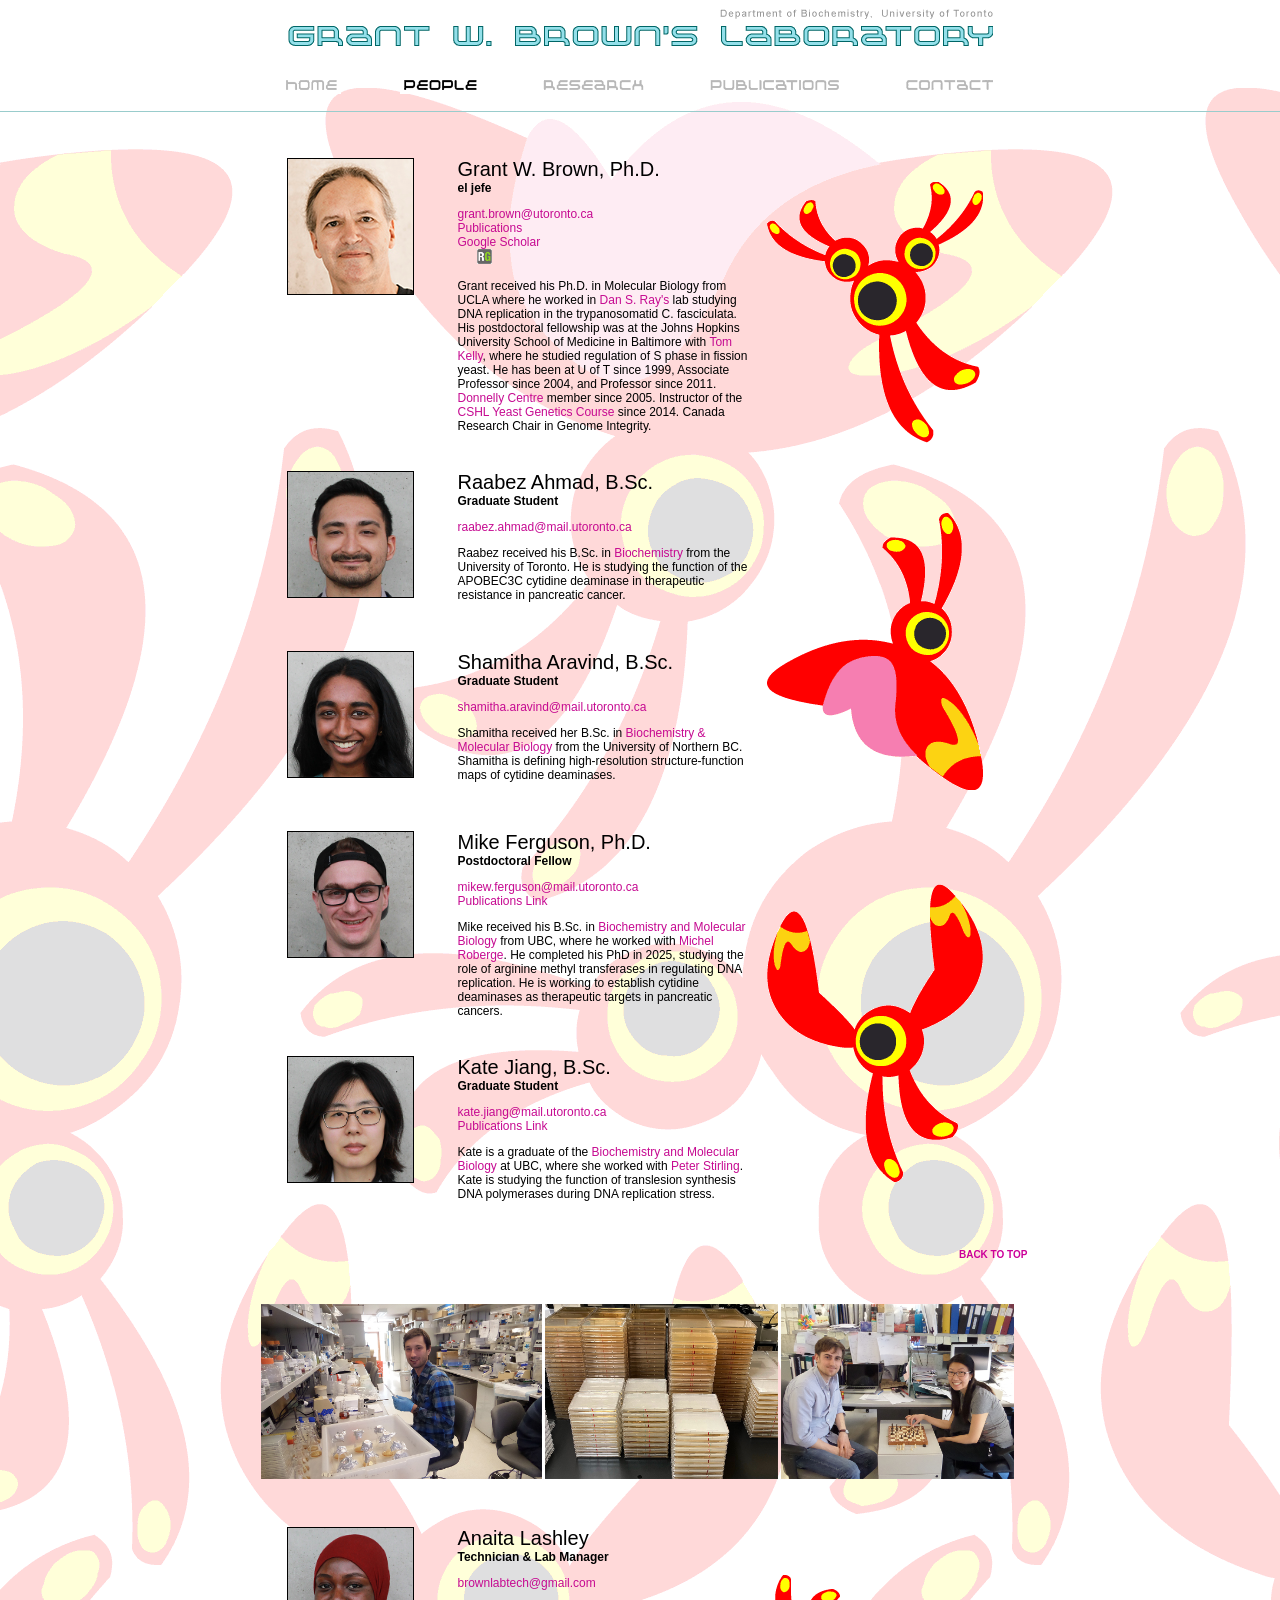
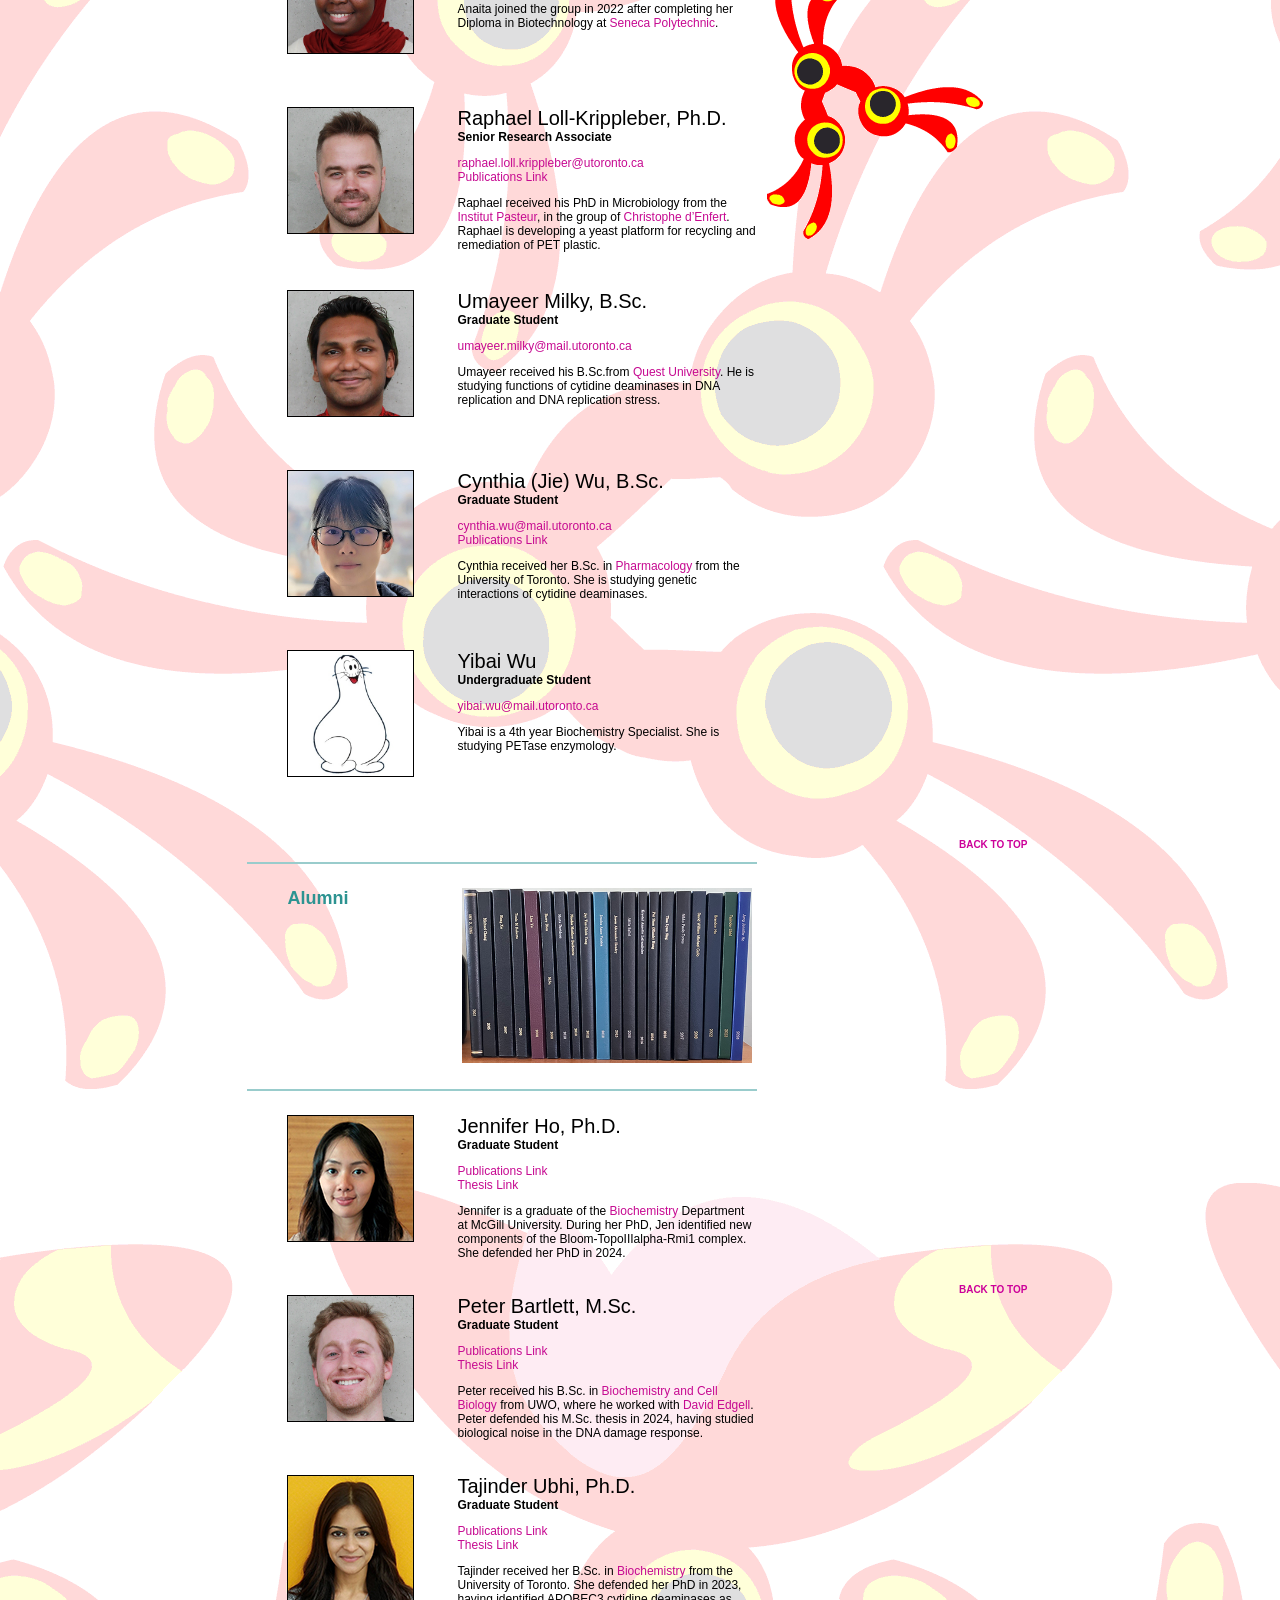
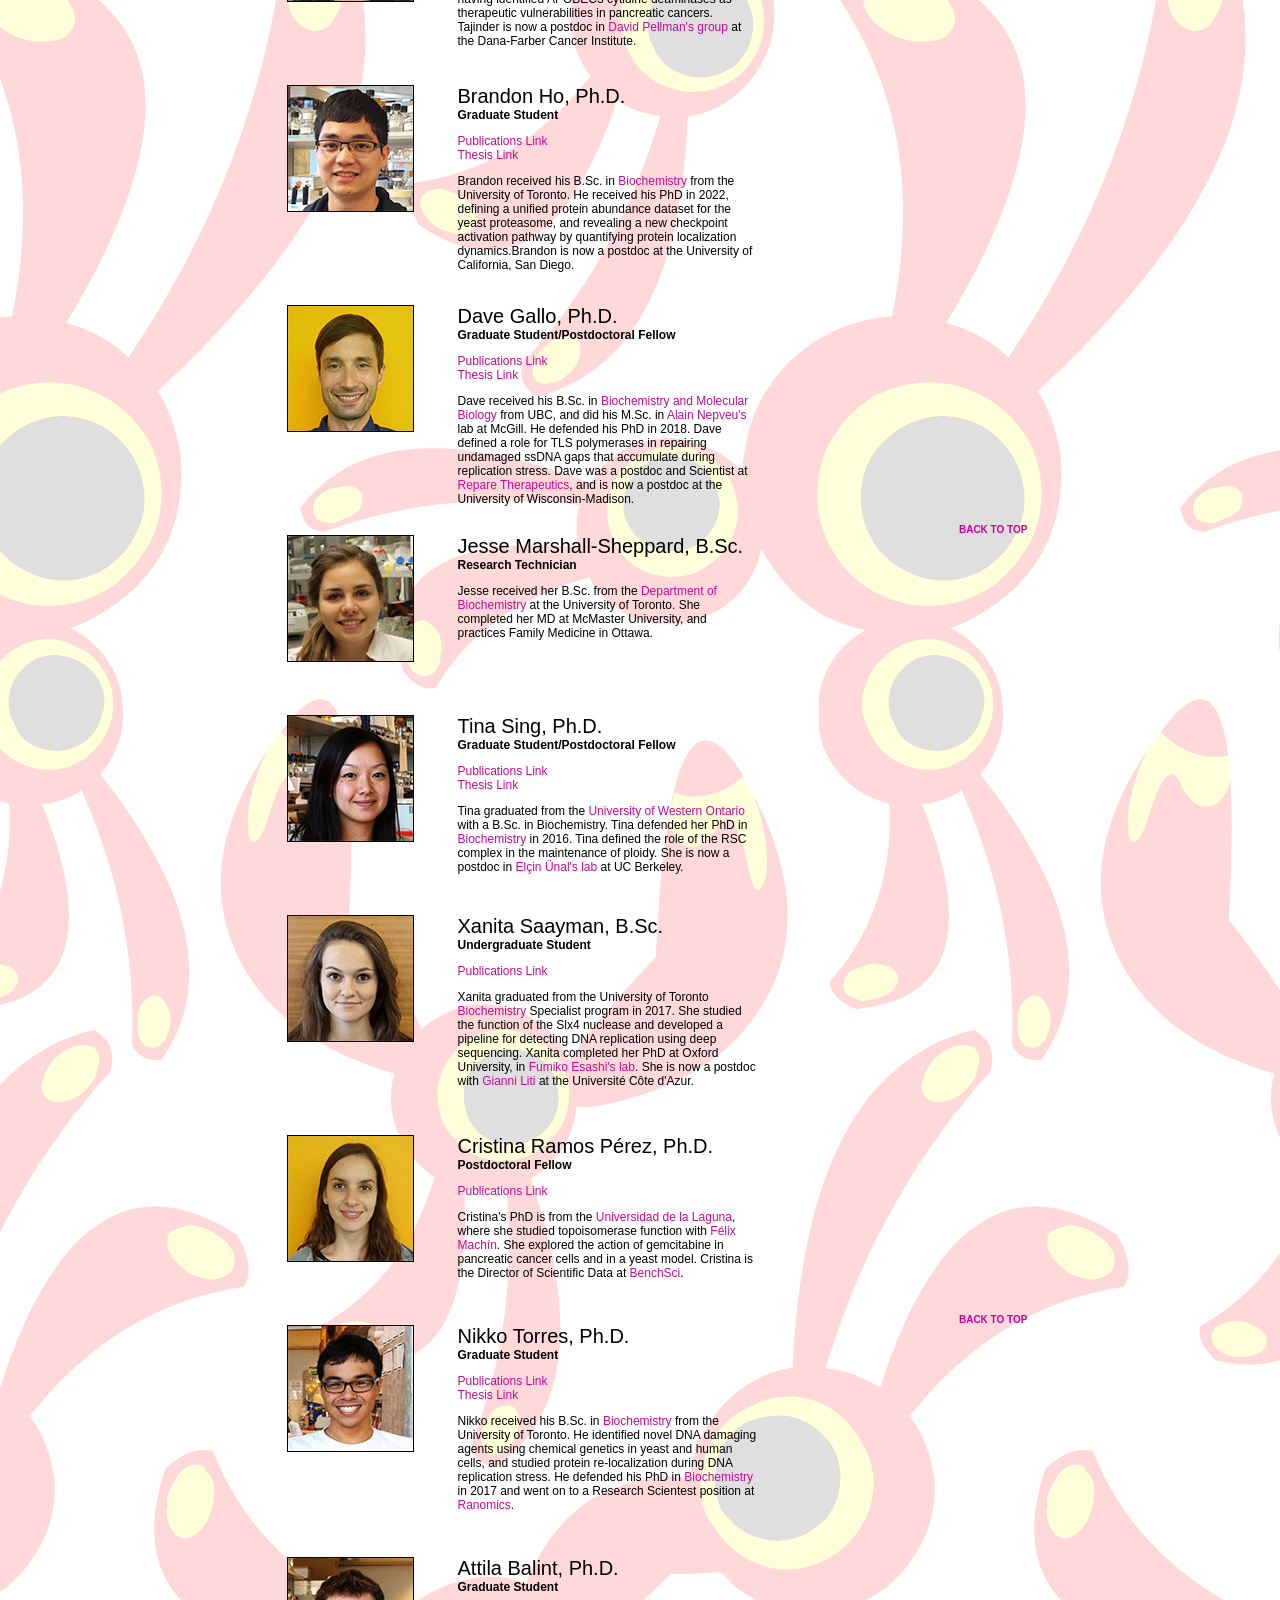
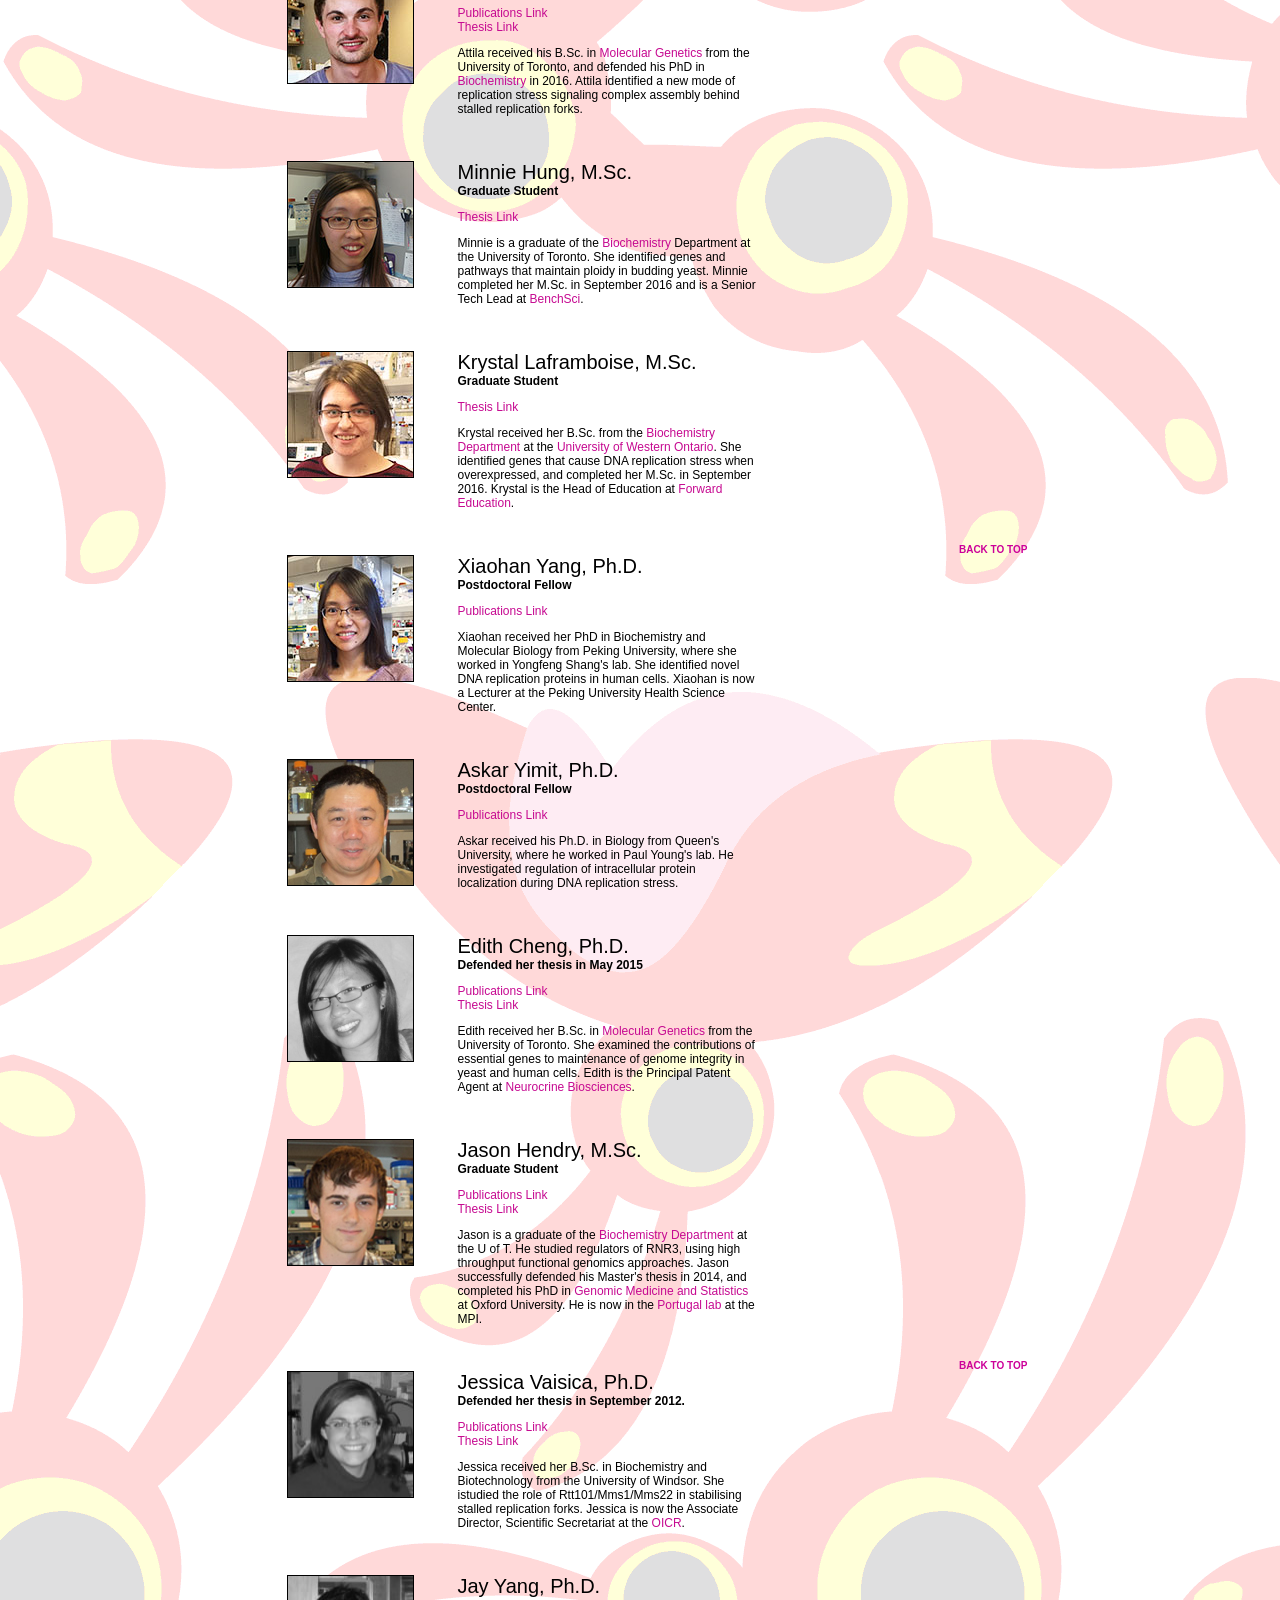
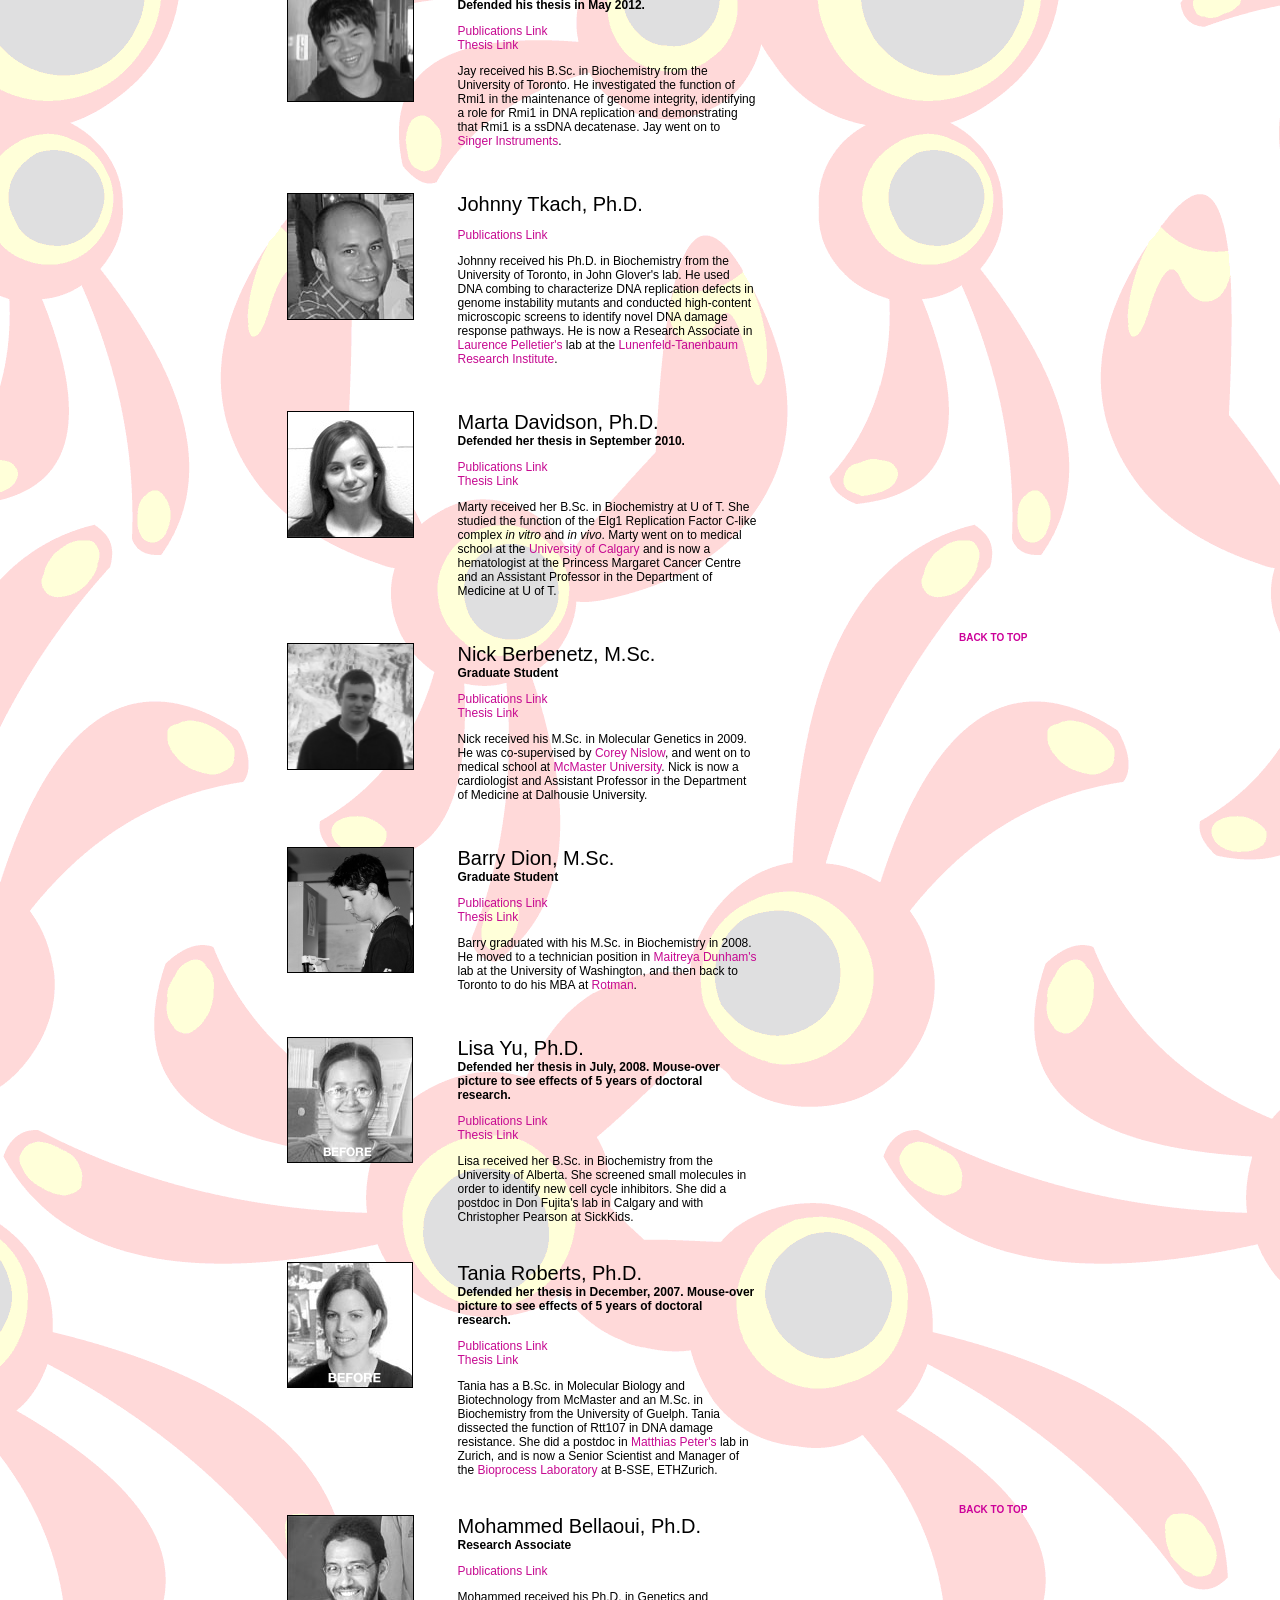
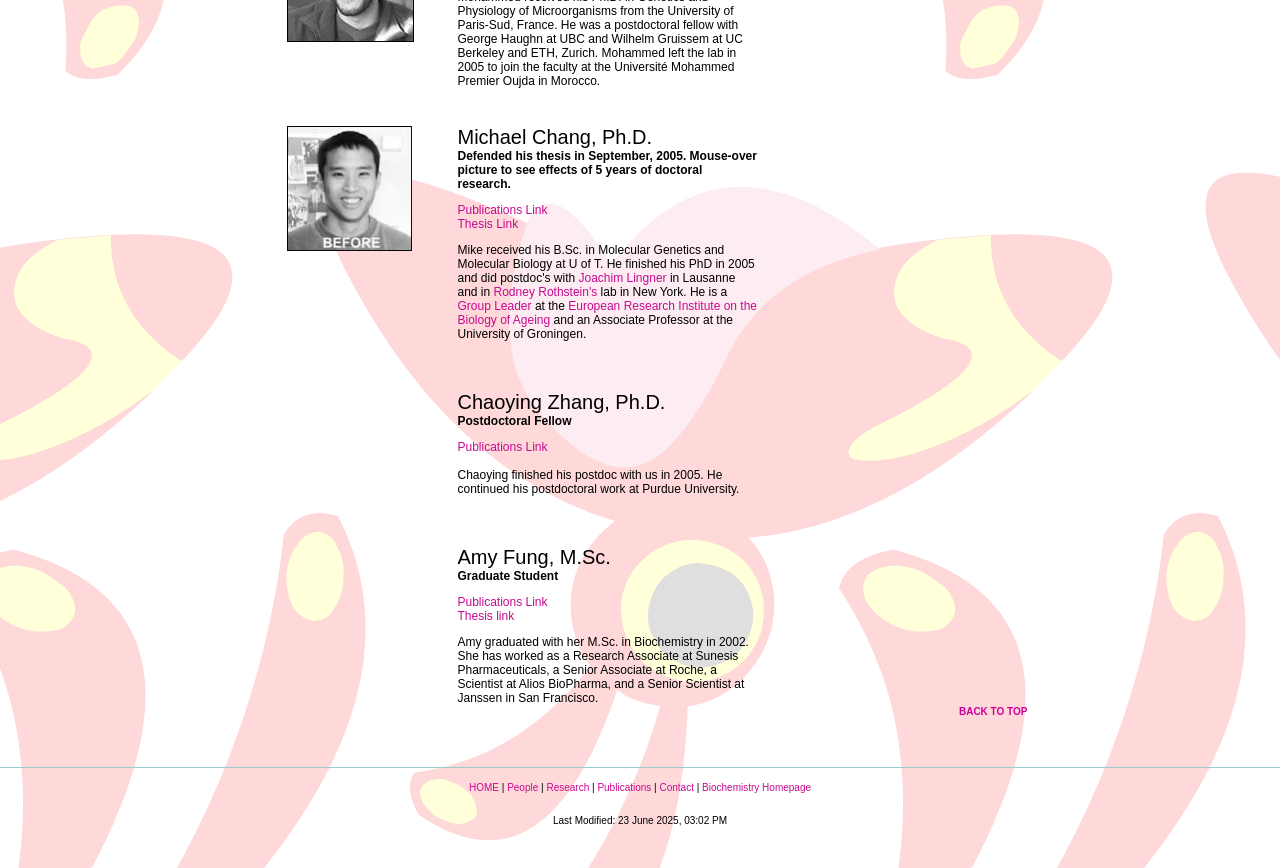
==== commit 61d43492: "Add files via upload" ====
--- a/people.html
+++ b/people.html
@@ -74,7 +74,7 @@
       <img src="images/emailgb.gif" alt="" height="14" width="139"> </noscript> <br> 
       <a href="https://www.ncbi.nlm.nih.gov/sites/myncbi/185x0WD2qOZks/bibliography/42307629/public/?sort=date&direction=descending" class="link" target="_blank">Publications</a><br>
       <a href="http://scholar.google.ca/citations?user=4v8wAhgAAAAJ&hl=en&oi=ao" class="link" target="_blank">Google Scholar</a><br>
-      <a href="https://www.linkedin.com/in/grant-w-brown-128a7558/" class="link"><img src="images/linked_in_20x15.png" alt="" width="20" height="15" border="0"></a><a href="https://www.researchgate.net/profile/Grant_Brown/" class="link"><img src="images/researchgate_icon.jpg" alt="" width="15" height="15" border="0"></a></p> 
+      <a href="http://ca.linkedin.com/pub/grant-w-brown/58/a75/128" class="link"><img src="http://www.linkedin.com/img/webpromo/btn_in_20x15.png" alt="" width="20" height="15" border="0"></a><a href="https://www.researchgate.net/profile/Grant_Brown/" class="link"><img src="images/researchgate_icon.jpg" alt="" width="15" height="15" border="0"></a></p> 
       <p>Grant 
         received his Ph.D. in Molecular Biology from UCLA where he worked in <a href="https://www.legacy.com/us/obituaries/latimes/name/dan-ray-obituary?id=54345276" class="link" target="_blank">Dan 
         S. Ray's </a>lab studying DNA replication in the trypanosomatid C. fasciculata. 
@@ -161,39 +161,26 @@
   </tr>
   <tr> 
     <td height="180"></td>
-    <td valign="top"><img src="images/portrait/damla.jpg" alt="" width="125" height="125" border="1"></td>
-    <td>&nbsp;</td>
-    <td valign="top" class="text"><p style="margin-top: 0;"><span class="title2">Damla Kalaylioglu</span><br>
-        <span class="title3">Undergraduate Student</span></p>
-      <p> <a href="mailto:damla.kalaylioglu@mail.utoronto.ca" class="link">damla.kalaylioglu@mail.utoronto.ca</a></p>
-      <p>Damla is a 4th year Biochemistry Specialist. She is studying mechanisms of mutagenesis.<br>
-      </p></td>
-    <td rowspan="2" valign="middle"><span class="title4"><img src="images/bug/people-2.gif" alt="" width="226" height="265"></span></td>
-  </tr>
-  <tr> 
-    <td height="180"></td>
     <td valign="top"><img src="images/portrait/anaita.jpg" alt="" width="125" height="125" border="1"></td>
     <td>&nbsp;</td>
-    <td class="text" valign="top"><p style="margin-top: 0;"><span class="title2">Anaita Lashley</span><br>
+    <td valign="top" class="text"><p style="margin-top: 0;"><span class="title2">Anaita Lashley</span><br>
         <span class="title3">Technician &amp; Lab Manager</span></p>
-      <p> <a href="mailto:brownlabtech@gmail.com" class="link">brownlabtech@gmail.com</a></p>
+      <p><a href="mailto:brownlabtech@gmail.com" class="link">brownlabtech@gmail.com</a></p>
       <p>Anaita joined the group in 2022 after completing her Diploma in Biotechnology at <a href="https://www.senecapolytechnic.ca/programs/fulltime/BTA.html" class="link">Seneca Polytechnic</a>.
       <br>
       </p></td>
-  </tr>
-<tr> 
+    <td rowspan="2" valign="middle"><span class="title4"><img src="images/bug/people-2.gif" alt="" width="226" height="265"></span></td>
+  </tr>
+  <tr> 
     <td height="180"></td>
     <td valign="top"><img src="images/portrait/raph.jpg" alt="" width="125" height="125" border="1"></td>
-    <td valign="top">&nbsp;</td>
+    <td>&nbsp;</td>
     <td class="text" valign="top"><p style="margin-top: 0;"><span class="title2">Raphael Loll-Krippleber, Ph.D.</span><br>
         <strong>Senior Research Associate</strong></p>
-      <p> <a href="mailto:raphael.loll.krippleber@utoronto.ca" class="link">raphael.loll.krippleber@utoronto.ca</a> <br>
+      <p><a href="mailto:raphael.loll.krippleber@utoronto.ca" class="link">raphael.loll.krippleber@utoronto.ca</a> <br>
         <a href="http://www.ncbi.nlm.nih.gov/pubmed/?sort=date&term=Loll+Krippleber+R%5BAuthor%5D&sort_order=desc" class="link" target="_blank">Publications Link</a></p>
       <p>Raphael received his PhD in Microbiology from the <a href="http://www.pasteur.fr/en" class="link" target="_blank">Institut Pasteur</a>, in the group of <a href="https://research.pasteur.fr/fr/member/christophe-denfert/" class="link" target="_blank">Christophe d&rsquo;Enfert</a>. Raphael is developing a yeast platform for recycling and remediation of PET plastic.</p>
-      <p><br>
-    </p></td>
-<td valign="top">&nbsp;</td>
-    <td>&nbsp;</td>
+      <p>&nbsp;</p></td>
   </tr>
 <tr> 
     <td height="180"></td>
@@ -211,21 +198,7 @@
   </tr>
 <tr> 
     <td height="180"></td>
-    <td valign="top"><img src="images/portrait/Thomas.jpg" alt="" width="125" height="125" border="1"></td>
-    <td valign="top">&nbsp;</td>
-    <td class="text" valign="top"><p style="margin-top: 0;"><span class="title2">Thomas Quigley</span><br>
-        <span class="title3">Undergraduate Student</span></p>
-      <p> <a href="mailto:thomas.quigley@mail.utoronto.ca" class="link">thomas.quigley@mail.utoronto.ca</a> <br>
-      <!--<a href="https://www.ncbi.nlm.nih.gov/pubmed/?term=Ubhi+T%5BAuthor%5D+AND+Toronto%5Baffl%5D"  class="link" target="_blank">Publications 
-		  Link</a>--></p>
-      <p>Thomas is a 3rd year Biochemistry Specialist. He is working on novel PET hydrolases.<br>
-		  <img src="images/spacer.gif" alt="" width="200" height="20"></p></td>
-<td valign="top">&nbsp;</td>
-    <td>&nbsp;</td>
-  </tr>
-<tr> 
-    <td height="180"></td>
-    <td valign="top"><img src="images/portrait/shmoo.jpg" alt="" width="125" height="125" border="1"></td>
+    <td valign="top"><img src="images/portrait/cynthia.jpg" alt="" width="125" height="125" border="1"></td>
     <td valign="top">&nbsp;</td>
     <td class="text" valign="top"><p style="margin-top: 0;"><span class="title2">Cynthia (Jie) Wu, B.Sc.</span><br>
         <span class="title3">Graduate Student</span></p>
@@ -233,6 +206,20 @@
       <a href="https://pubmed.ncbi.nlm.nih.gov/?term=Jie+Wu%5BAuthor%5D+AND+Toronto%5Baffl%5D+AND+(McIntyre%5BAuthor%5D+OR+Salmena%5BAuthor%5D+OR+Brown%5BAuthor%5D)"  class="link" target="_blank">Publications 
 		  Link</a></p>
       <p>Cynthia received her B.Sc. in <a href="https://pharmtox.utoronto.ca/" class="link" target="_blank">Pharmacology</a> from the University of Toronto. She is studying genetic interactions of cytidine deaminases.<br>
+    <img src="images/spacer.gif" alt="" width="200" height="20"></p></td>
+	<td valign="top">&nbsp;</td>
+    <td>&nbsp;</td>
+  </tr>
+<tr> 
+    <td height="180"></td>
+    <td valign="top"><img src="images/portrait/shmoo.jpg" alt="" width="125" height="125" border="1"></td>
+    <td valign="top">&nbsp;</td>
+    <td class="text" valign="top"><p style="margin-top: 0;"><span class="title2">Yibai  Wu</span><br>
+        <span class="title3">Undergraduate Student</span></p>
+      <p> <a href="mailto:yibai.wu@mail.utoronto.ca" class="link">yibai.wu@mail.utoronto.ca</a><!--<br>
+      <a href="https://pubmed.ncbi.nlm.nih.gov/?term=Jie+Wu%5BAuthor%5D+AND+Toronto%5Baffl%5D+AND+(McIntyre%5BAuthor%5D+OR+Salmena%5BAuthor%5D+OR+Brown%5BAuthor%5D)"  class="link" target="_blank">Publications 
+		  Link</a>--></p>
+      <p>Yibai is a 4th year Biochemistry Specialist. She is studying PETase enzymology.<br>
     <img src="images/spacer.gif" alt="" width="200" height="20"></p></td>
 	<td valign="top">&nbsp;</td>
     <td>&nbsp;</td>
@@ -691,7 +678,7 @@
         picture to see effects of 5 years of doctoral research.</span></p>
       <p><a href="https://scholar.google.ca/citations?user=gZD3p8sAAAAJ&hl=en&oi=ao" class="link" target="_blank">Publications 
         Link</a> <br>
-        <a href="chang_thesis.pdf" class="link" target="_blank">Thesis Link</a>
+        <a href="chang_thesis.pdf" class="link">Thesis Link</a>
       </p>
       <p>Mike received his B.Sc. in Molecular Genetics and Molecular Biology at 
         U of T. He finished his PhD in 2005 and did postdoc's with <a href="http://lingner-lab.epfl.ch/" class="link" target="_blank">Joachim Lingner</a> in Lausanne and in <a href="https://www.genetics.cuimc.columbia.edu/profile/rodney-j-rothstein-phd" class="link" target="_blank">Rodney 
@@ -719,7 +706,7 @@
     <td valign="top">&nbsp;</td>
     <td class="text"><p><span class="title2">Amy Fung, M.Sc.<br>
         </span><span class="title3">Graduate Student</span></p>
-      <p><a href="http://www.ncbi.nlm.nih.gov/sites/entrez?db=pubmed&cmd=DetailsSearch&term=amy+fung%5Bauth%5D+AND+(toronto%5Baffl%5D+OR+sunesis%5Baffl%5D)" class="link" target="_blank">Publications 
+      <p><a href="http://www.ncbi.nlm.nih.gov/sites/entrez?db=pubmed&cmd=DetailsSearch&term=amy+fung%5Bauth%5D+AND+(toronto%5Baffl%5D+OR+sunesis%5Baffl%5D)" class="link">Publications 
         Link</a> <br>
 		<a href="https://bac-lac.on.worldcat.org/oclc/54415725?lang=en" class="link" target="_blank">Thesis link</a></p>
       <p>Amy graduated with her M.Sc. in Biochemistry in 2002. She has worked as
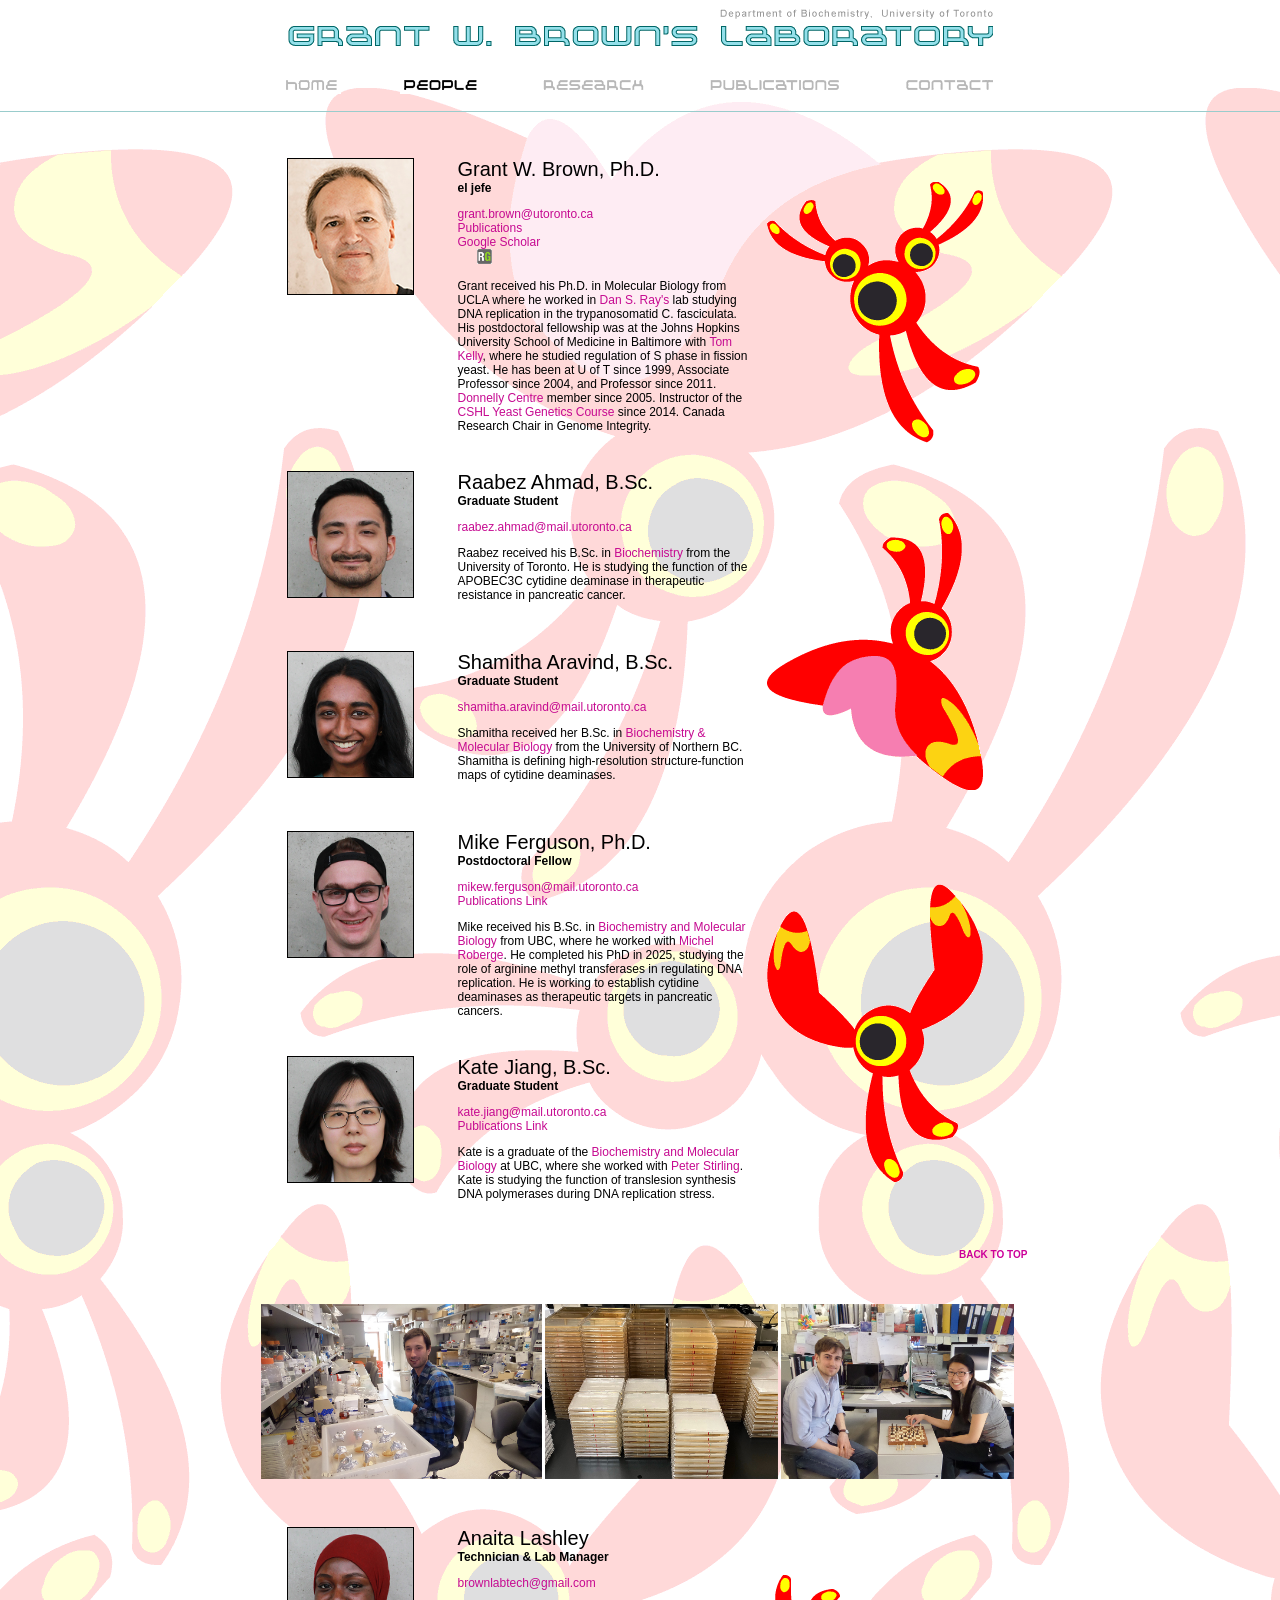
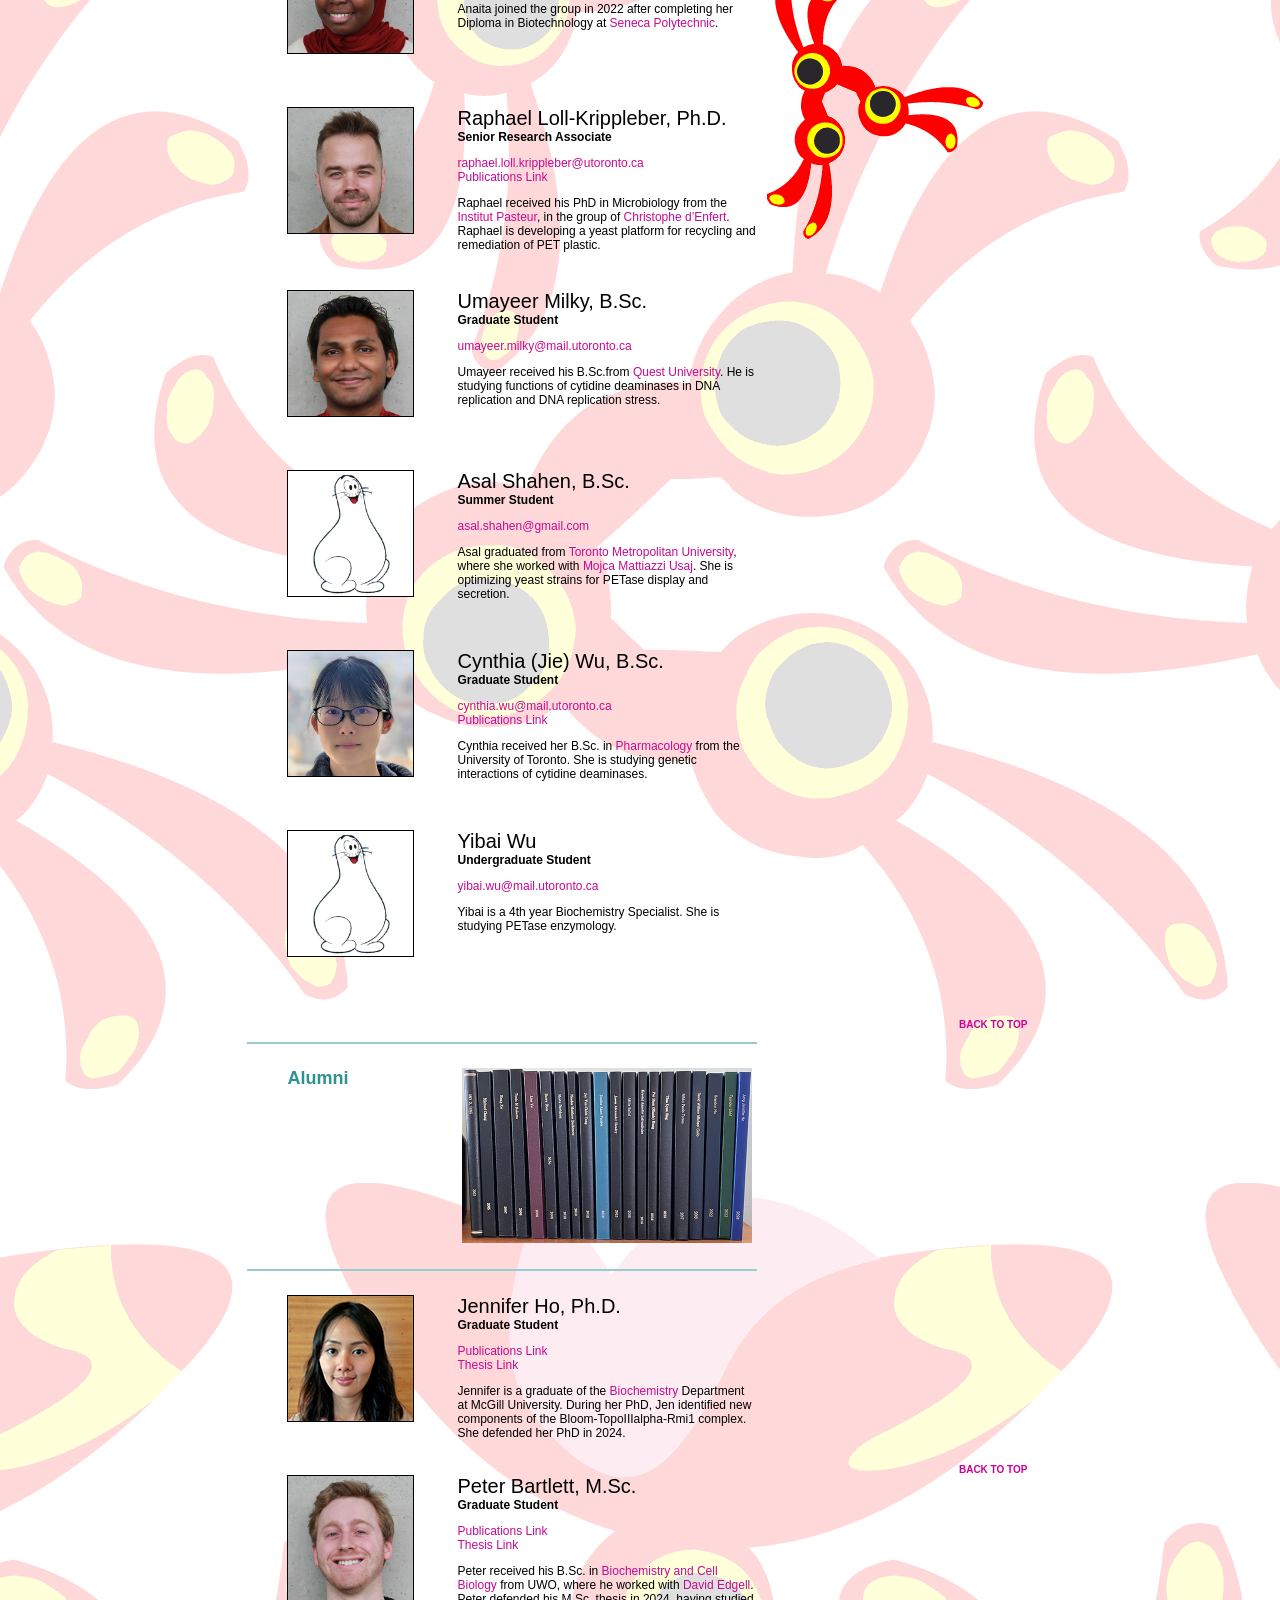
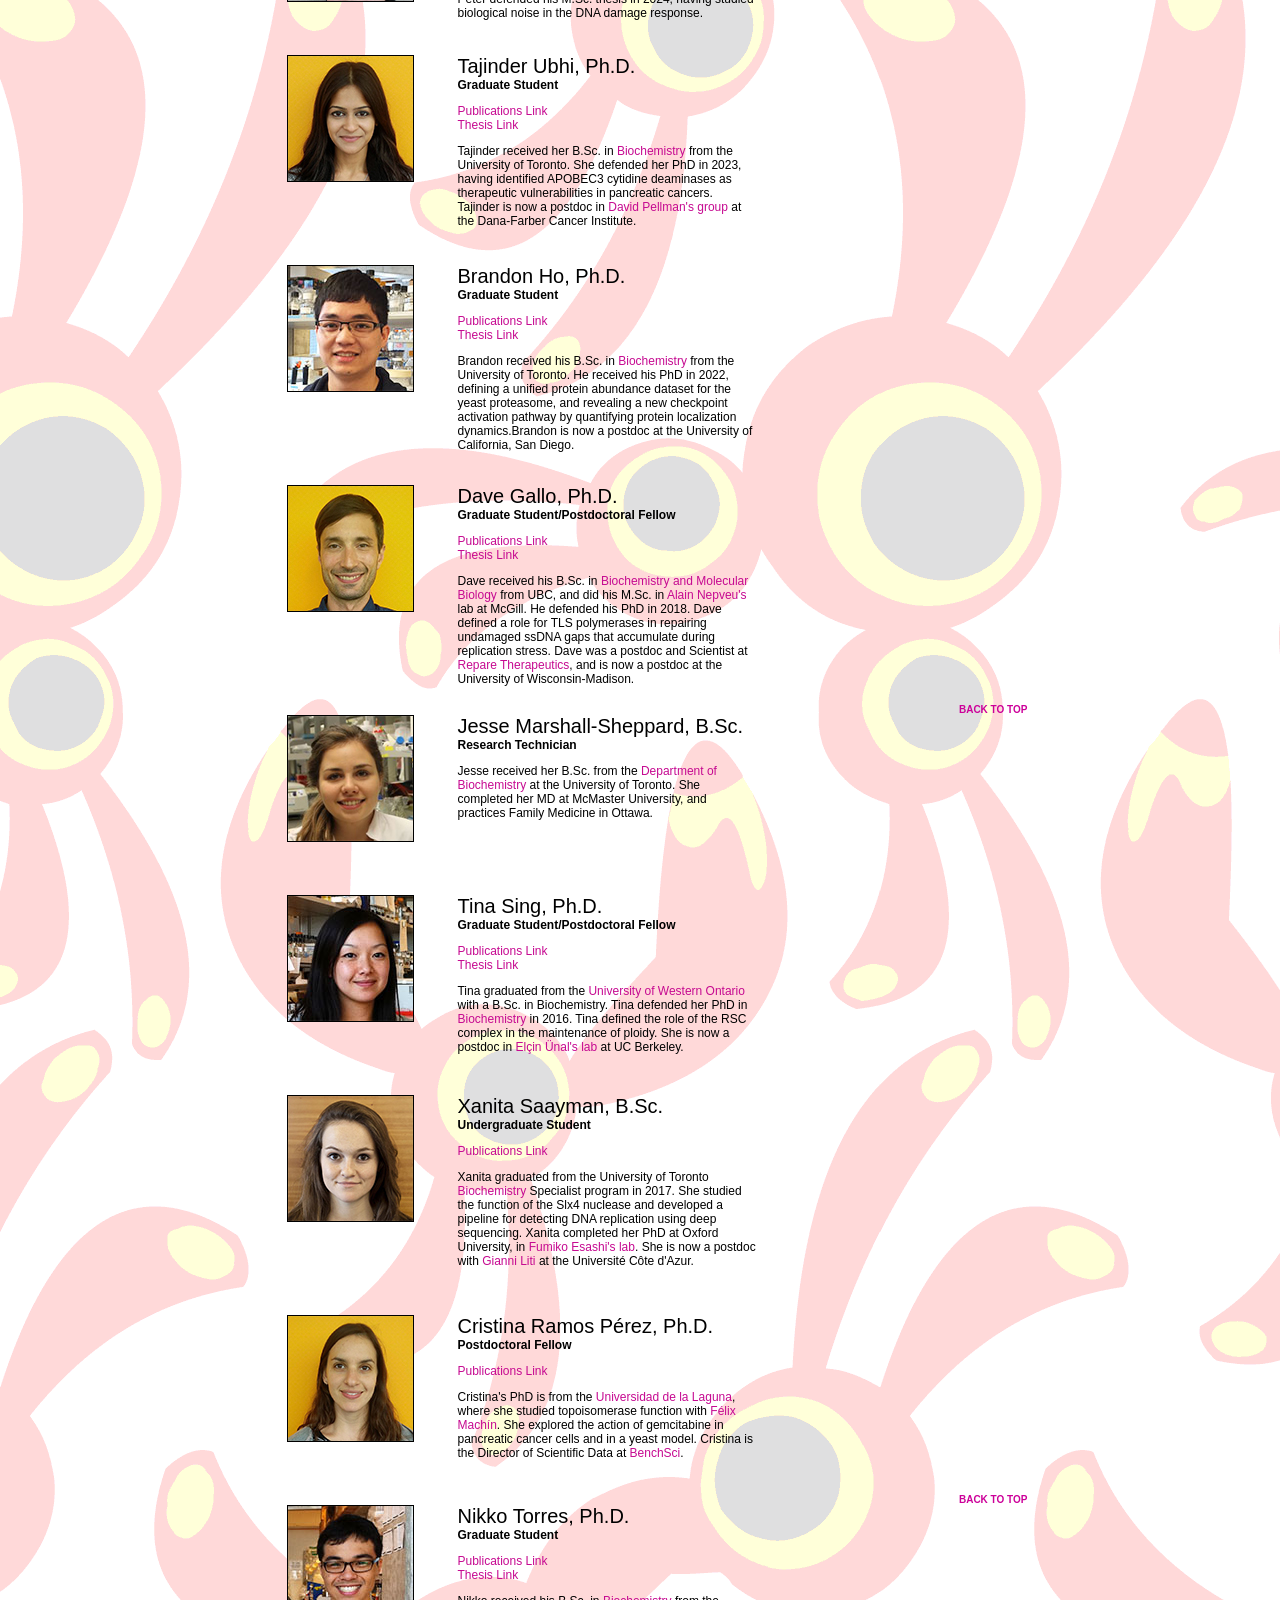
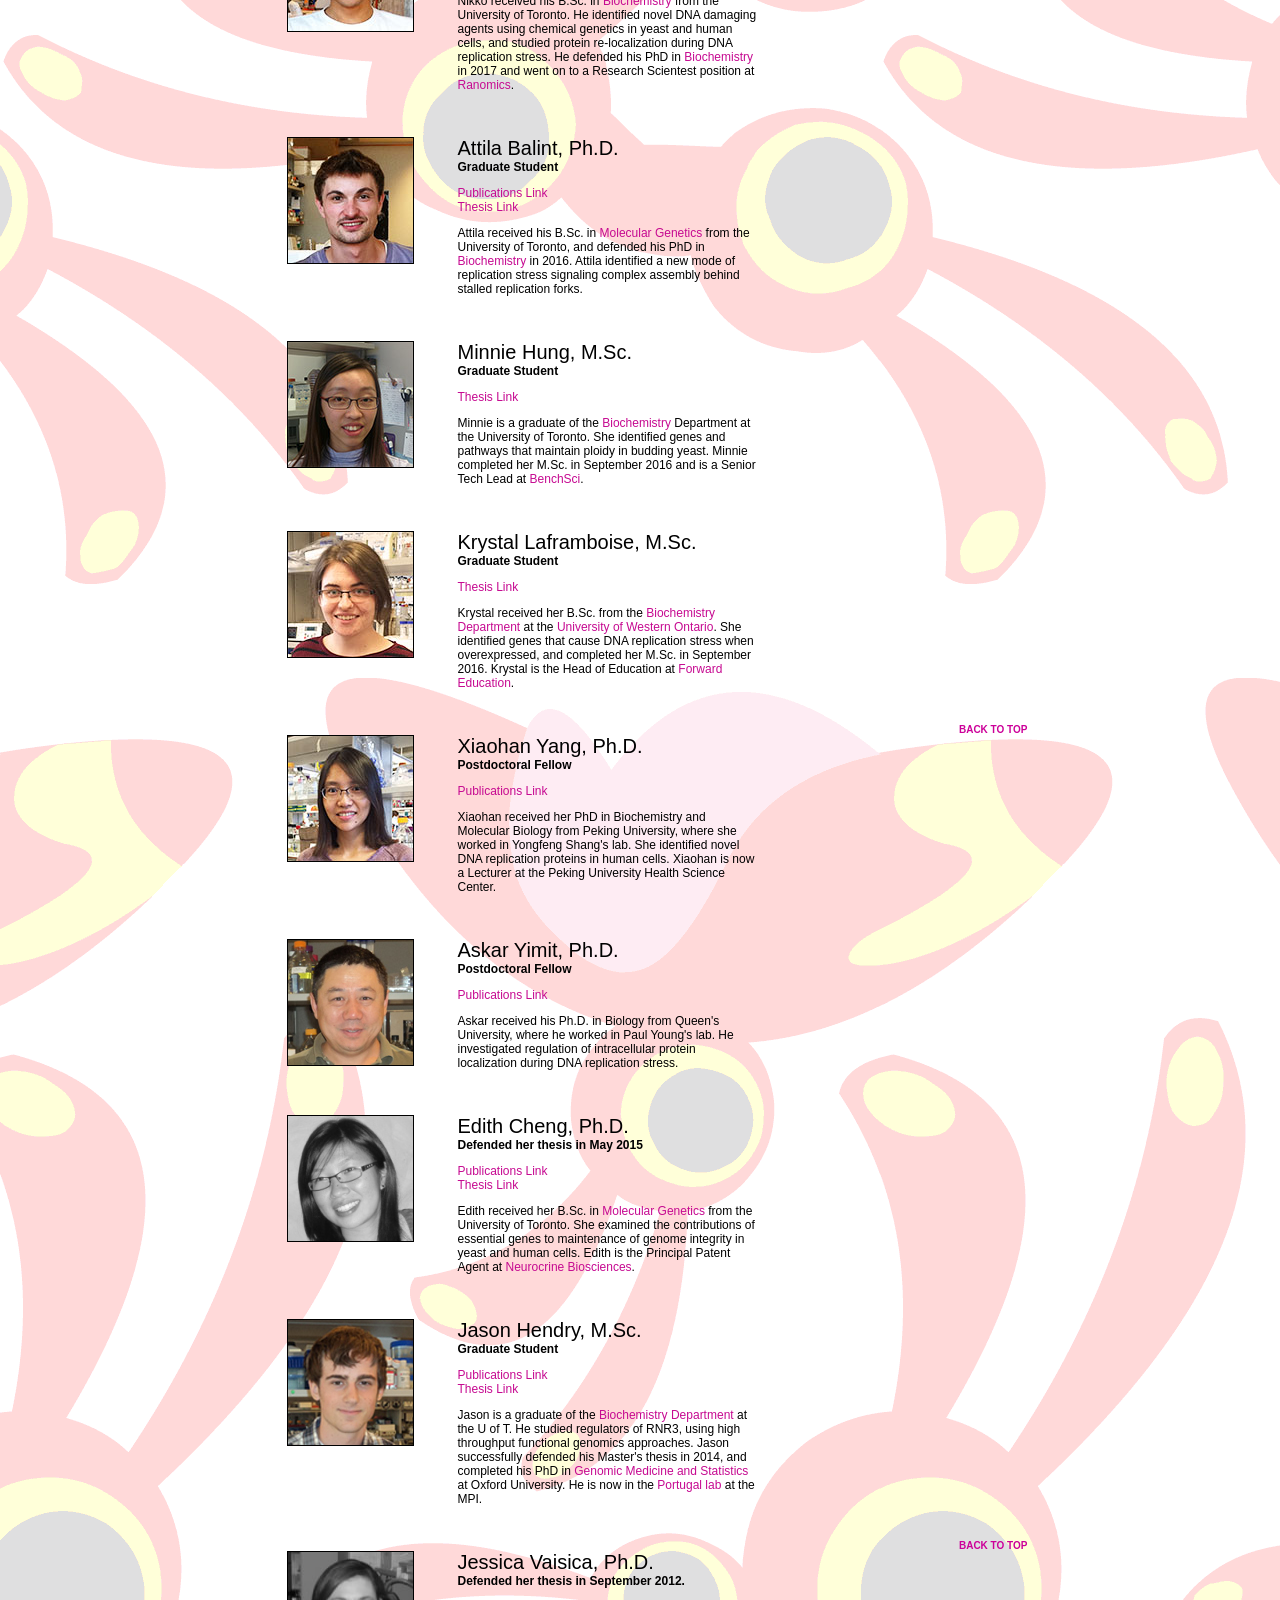
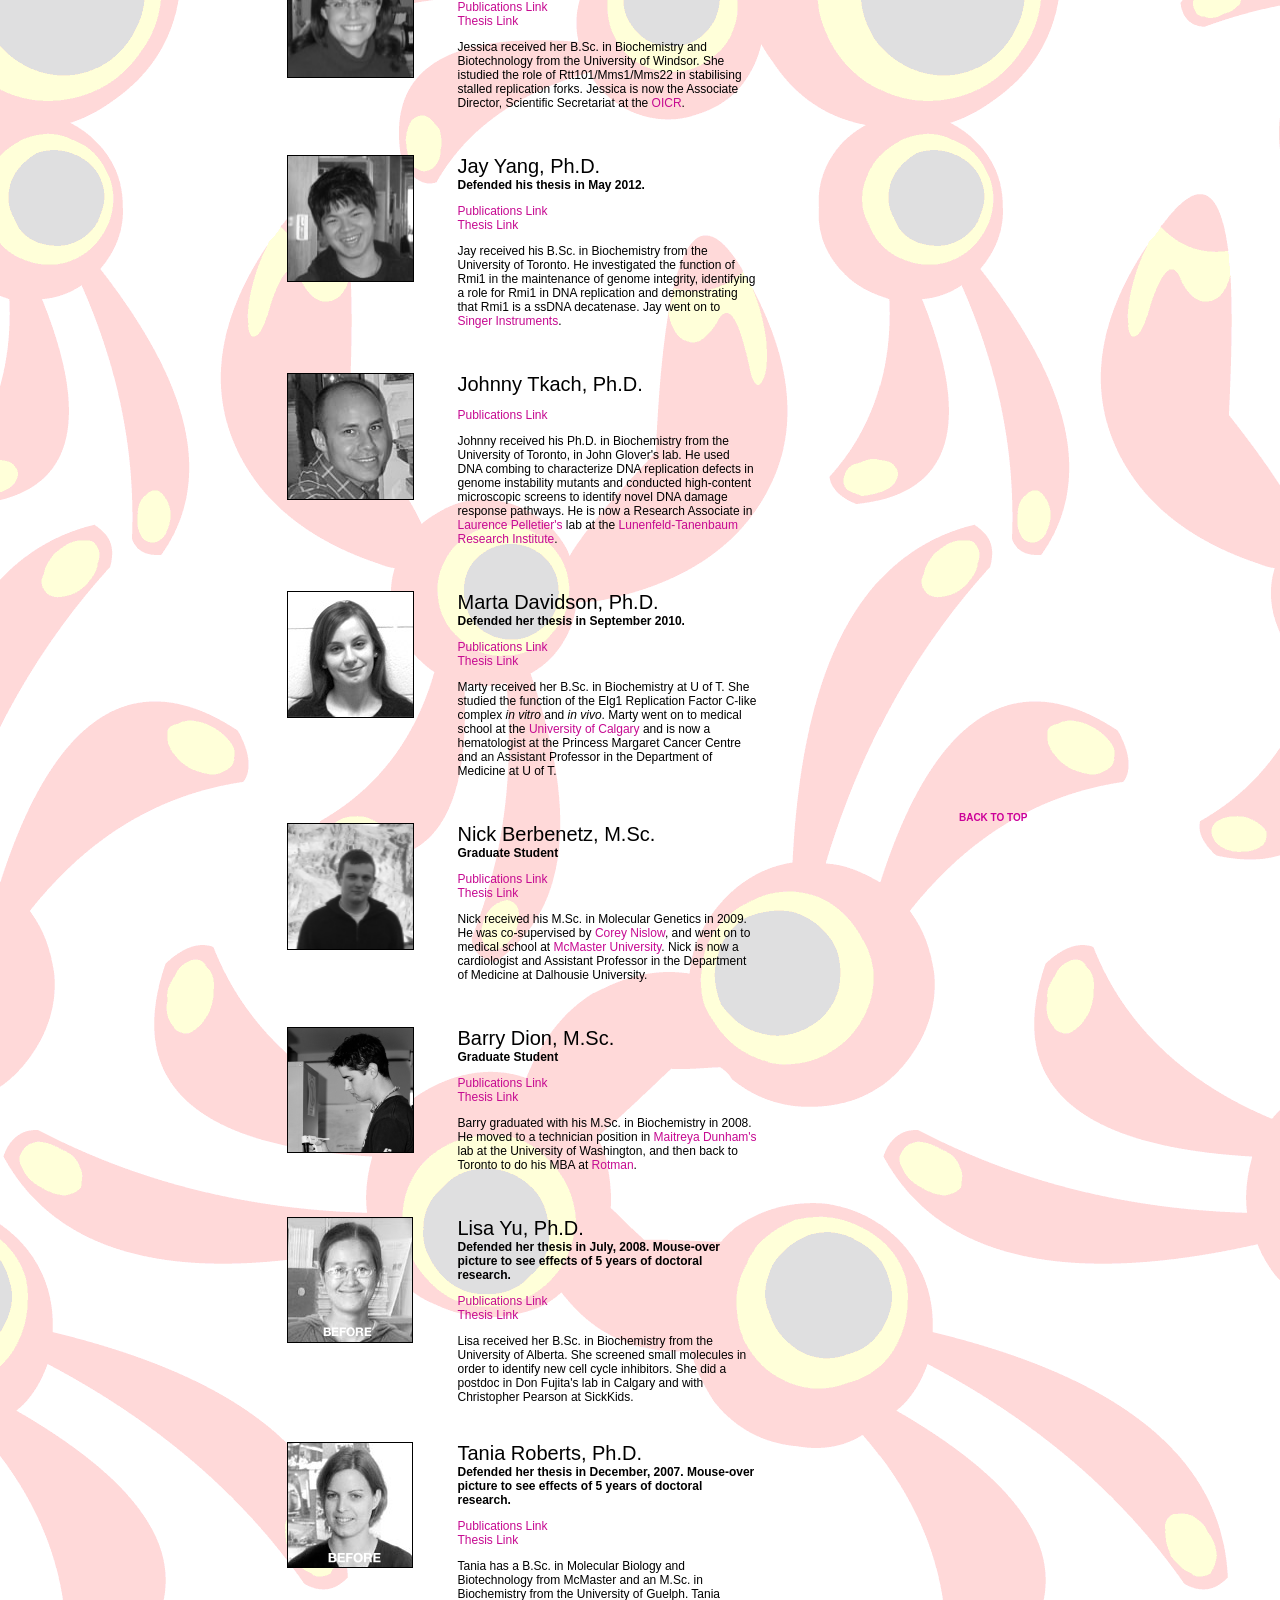
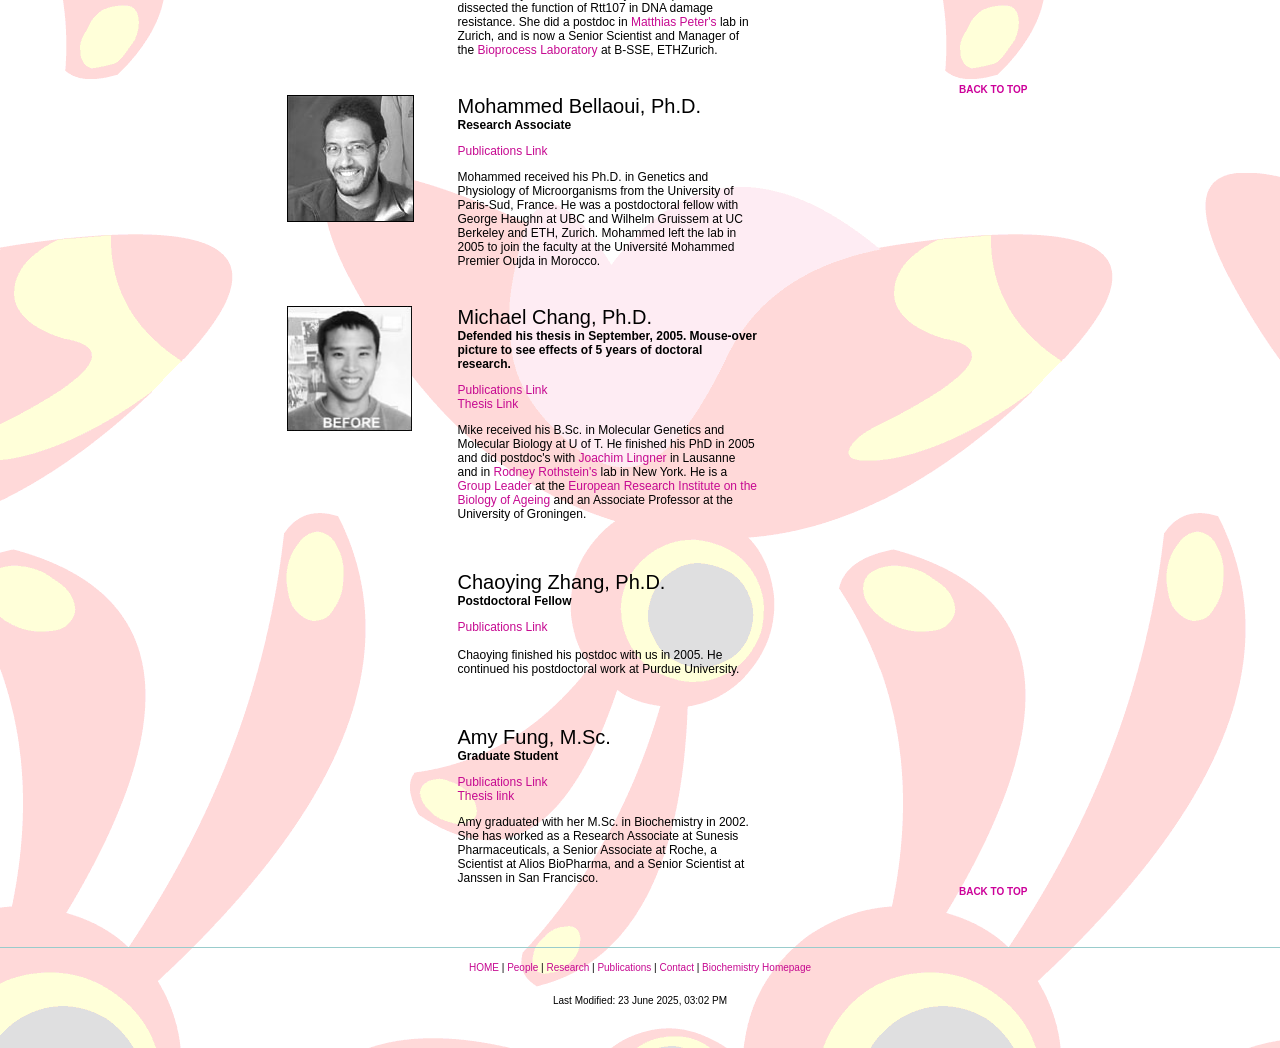
==== commit 82f45b1a: "Add files via upload" ====
--- a/people.html
+++ b/people.html
@@ -198,6 +198,20 @@
   </tr>
 <tr> 
     <td height="180"></td>
+    <td valign="top"><img src="images/portrait/shmoo.jpg" alt="" width="125" height="125" border="1"></td>
+    <td valign="top">&nbsp;</td>
+    <td class="text" valign="top"><p style="margin-top: 0;"><span class="title2">Asal Shahen, B.Sc.</span><br>
+        <span class="title3">Summer Student</span></p>
+      <p> <a href="mailto:asal.shahen@gmail.com" class="link">asal.shahen@gmail.com</a><!--<br>
+      <a href="https://pubmed.ncbi.nlm.nih.gov/?term=Jie+Wu%5BAuthor%5D+AND+Toronto%5Baffl%5D+AND+(McIntyre%5BAuthor%5D+OR+Salmena%5BAuthor%5D+OR+Brown%5BAuthor%5D)"  class="link" target="_blank">Publications 
+		  Link</a>--></p>
+      <p>Asal  graduated from <a href="https://www.torontomu.ca/" class="link">Toronto Metropolitan University</a>, where she worked with <a href="https://www.torontomu.ca/chemistry-biology/our-people/mojca-mattiazzi-usaj/" class="link">Mojca Mattiazzi Usaj</a>. She is optimizing yeast strains for PETase display and secretion.<br>
+    <img src="images/spacer.gif" alt="" width="200" height="20"></p></td>
+	<td valign="top">&nbsp;</td>
+    <td>&nbsp;</td>
+  </tr>
+<tr> 
+    <td height="180"></td>
     <td valign="top"><img src="images/portrait/cynthia.jpg" alt="" width="125" height="125" border="1"></td>
     <td valign="top">&nbsp;</td>
     <td class="text" valign="top"><p style="margin-top: 0;"><span class="title2">Cynthia (Jie) Wu, B.Sc.</span><br>
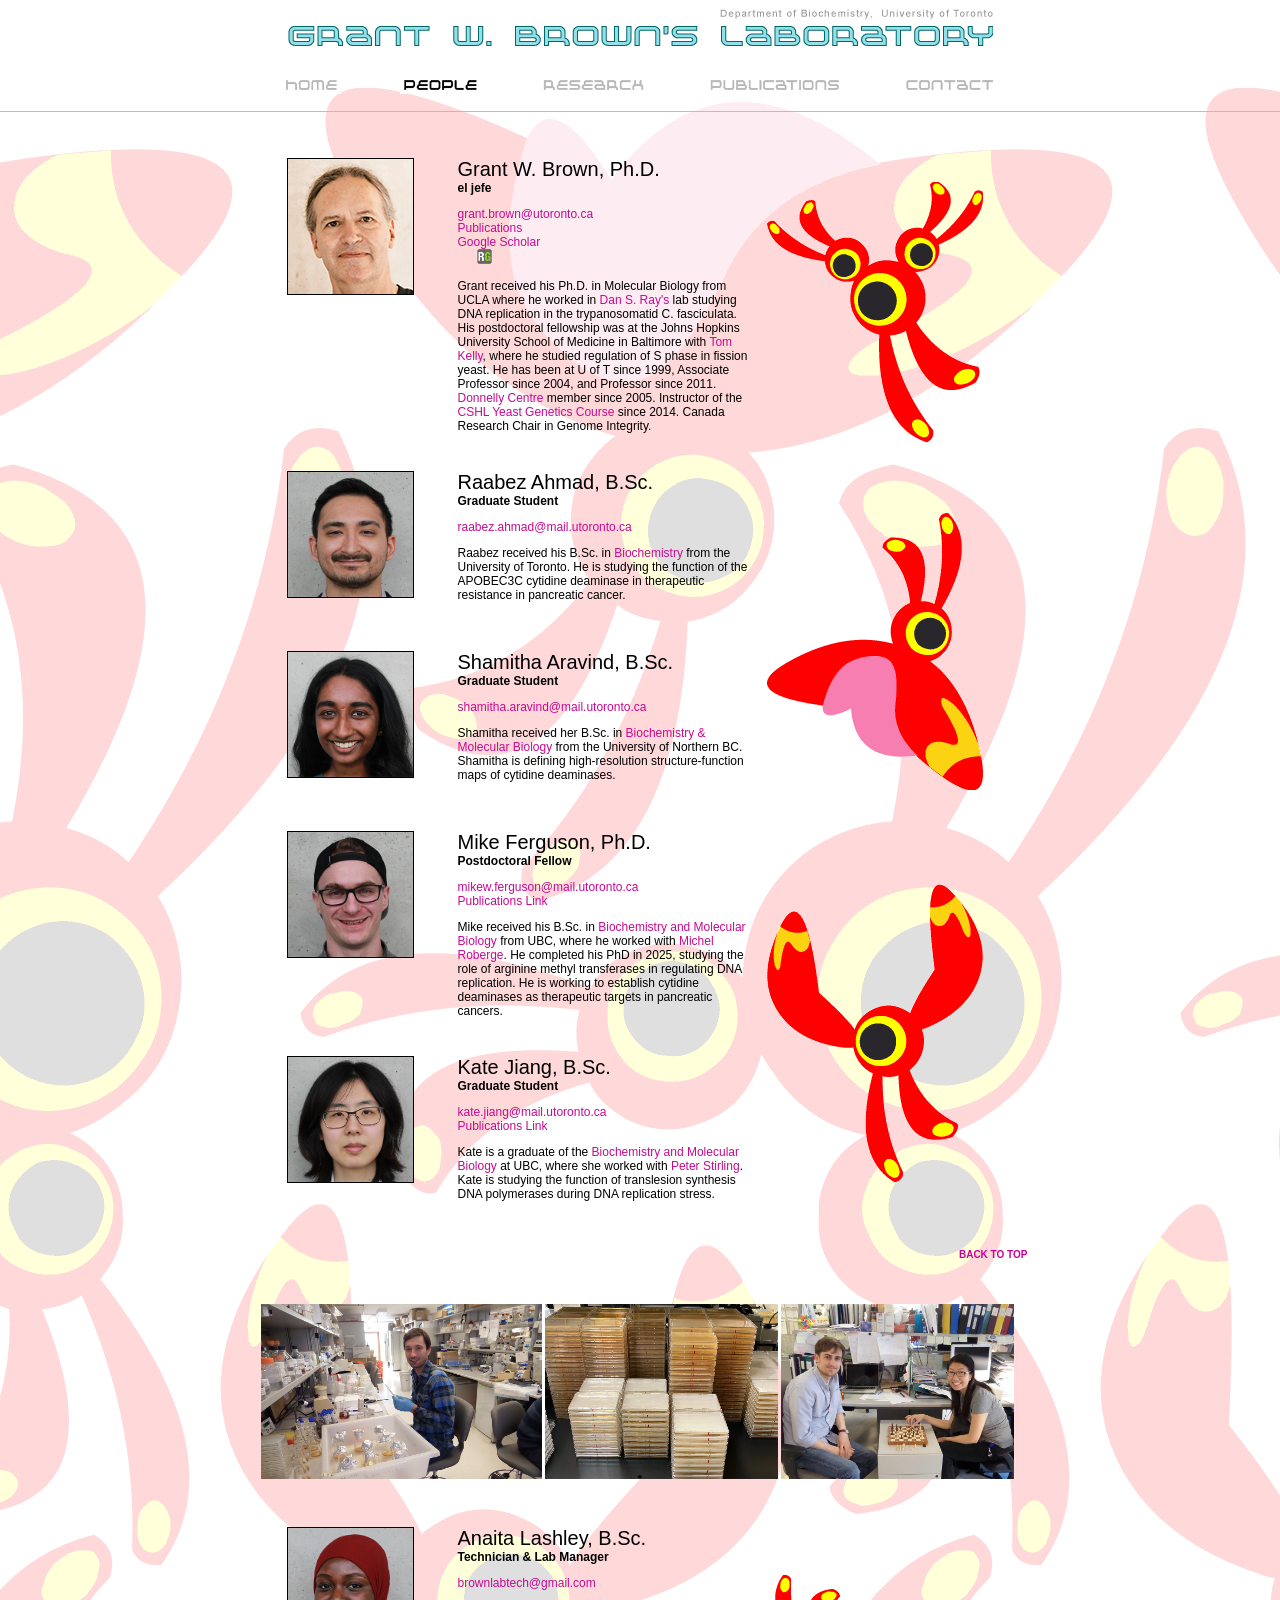
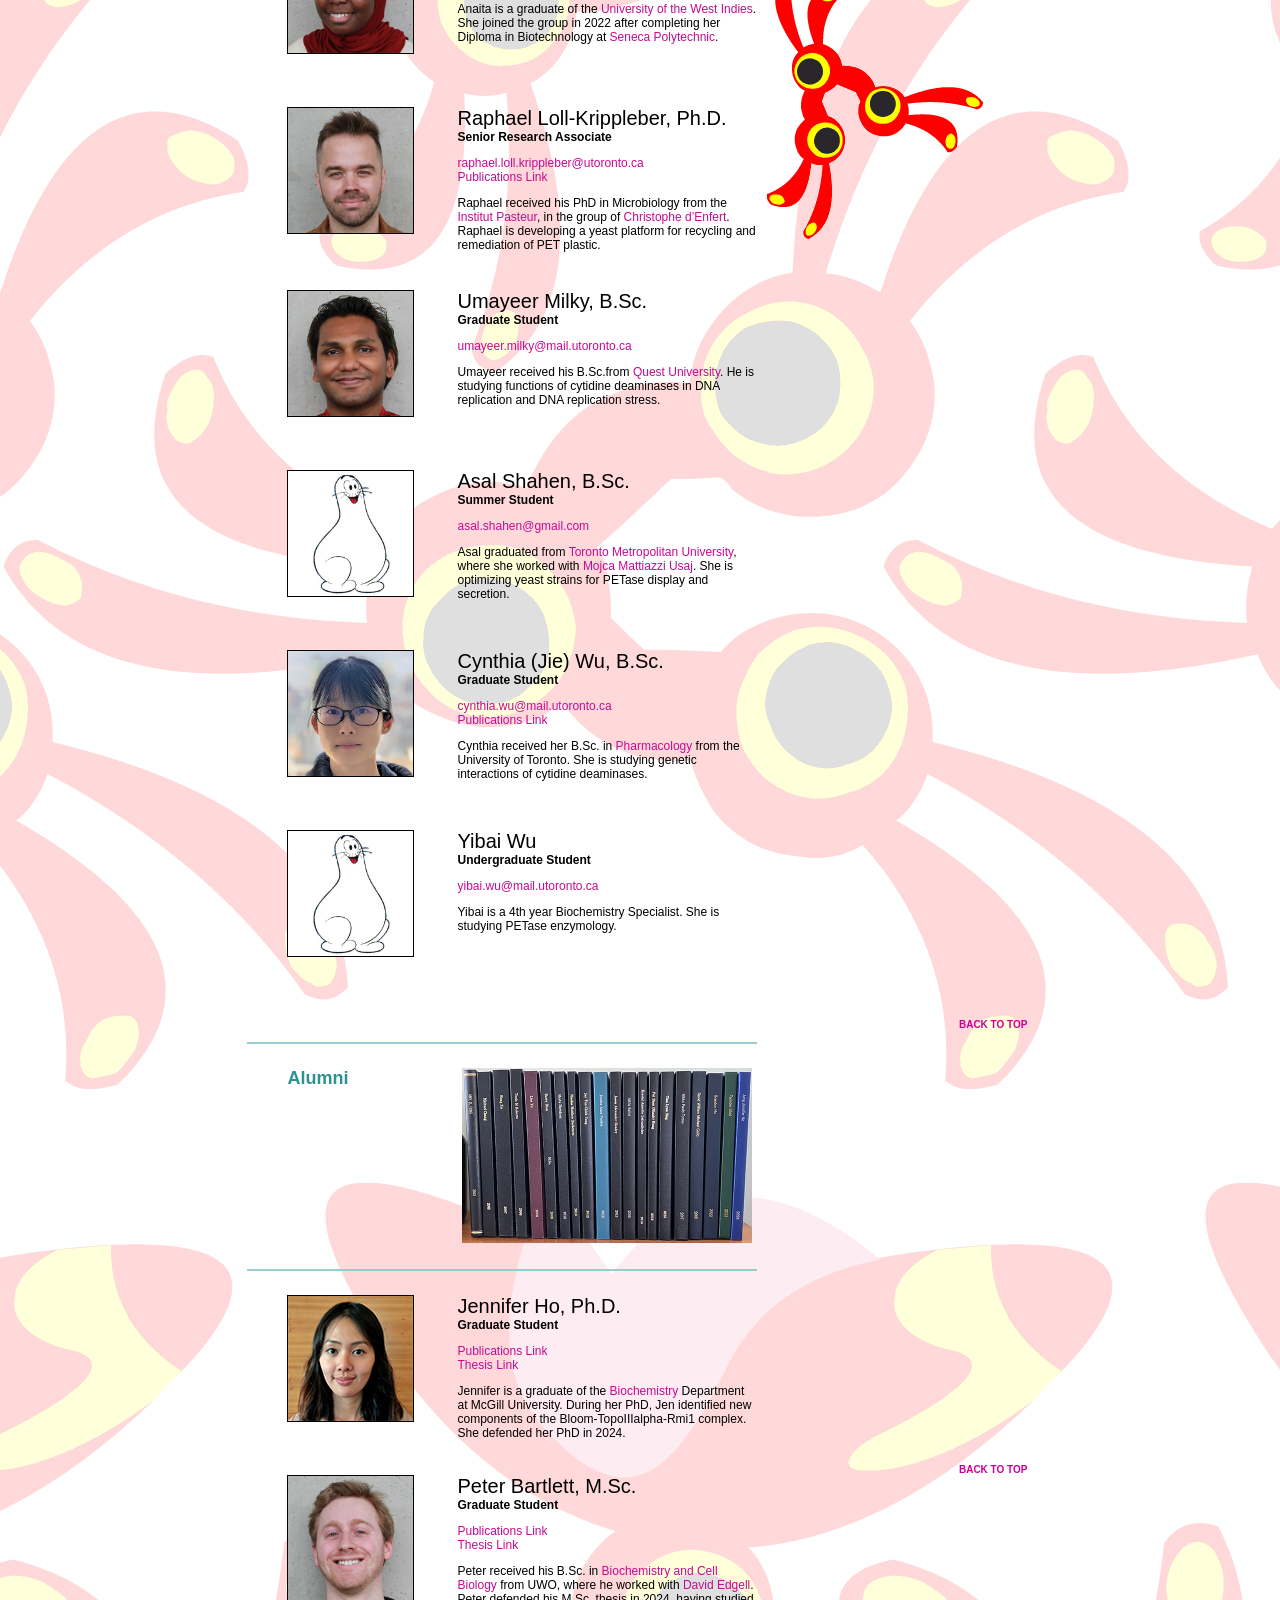
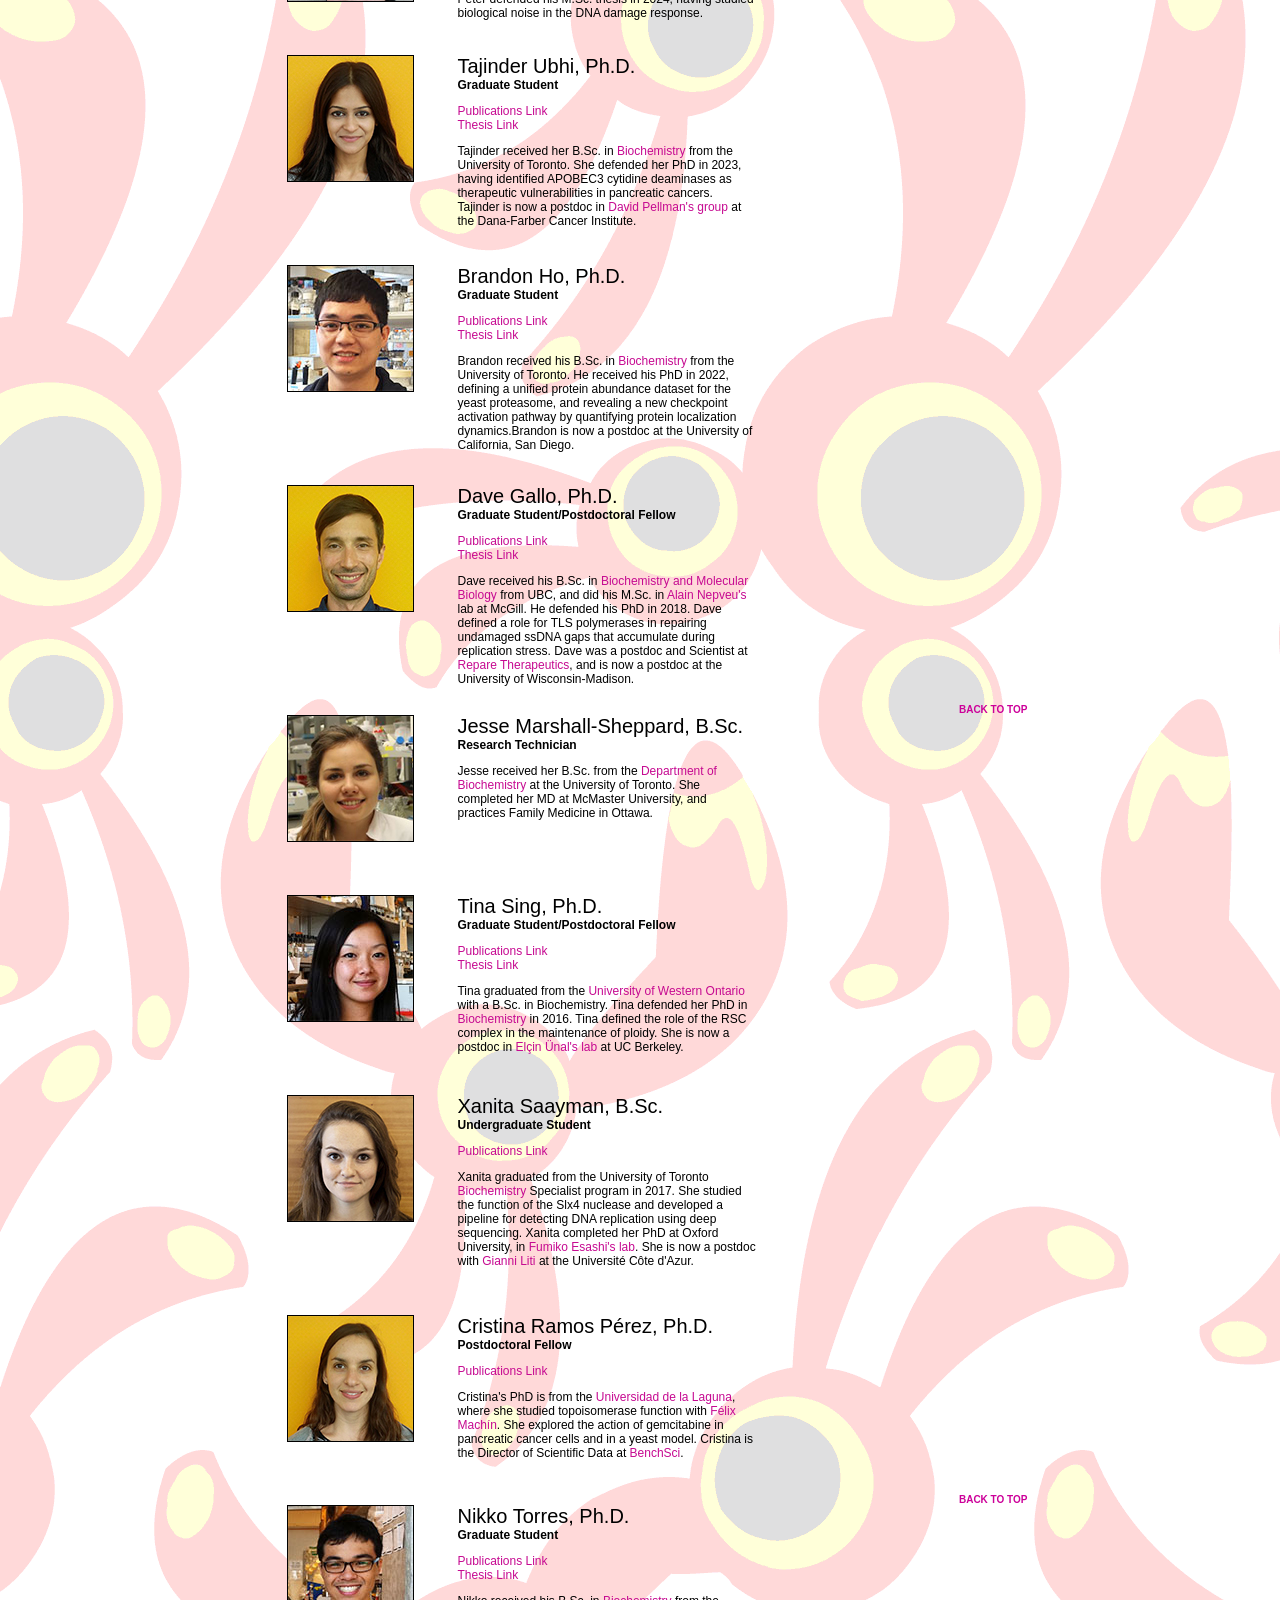
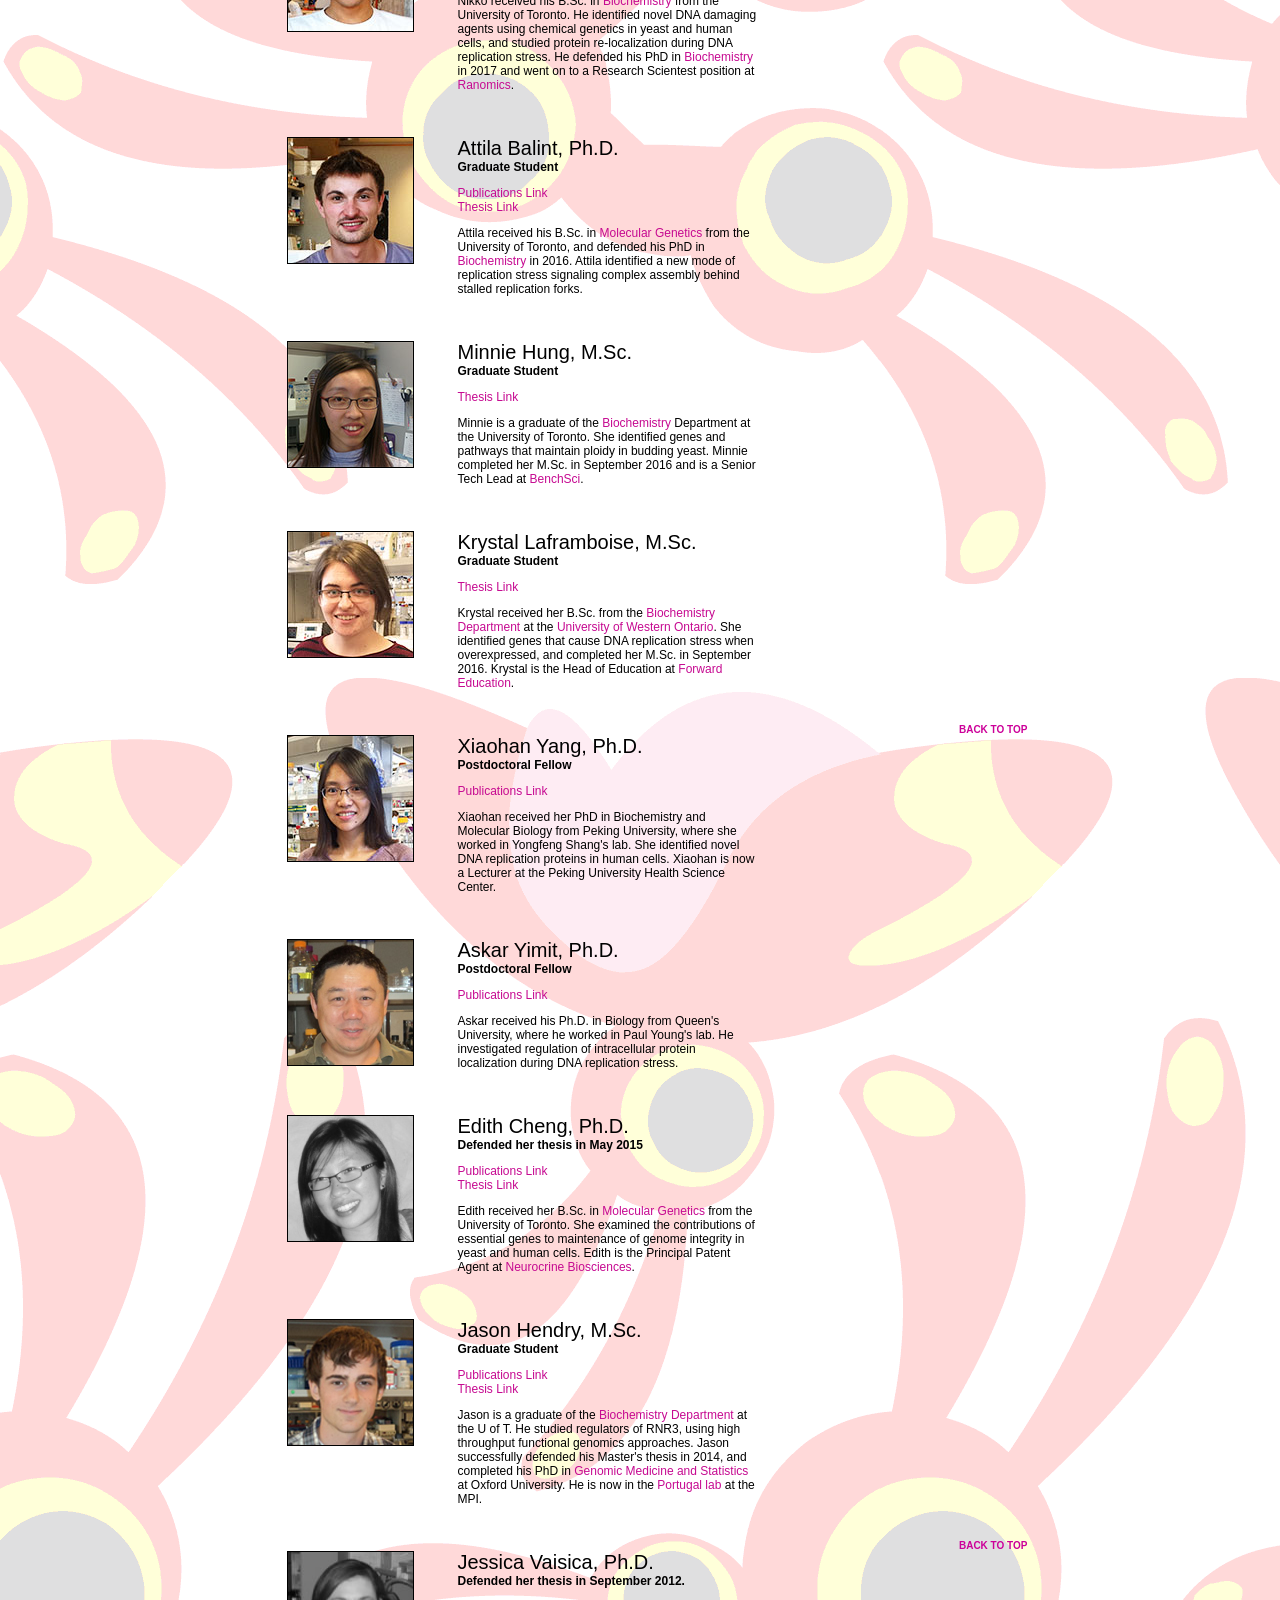
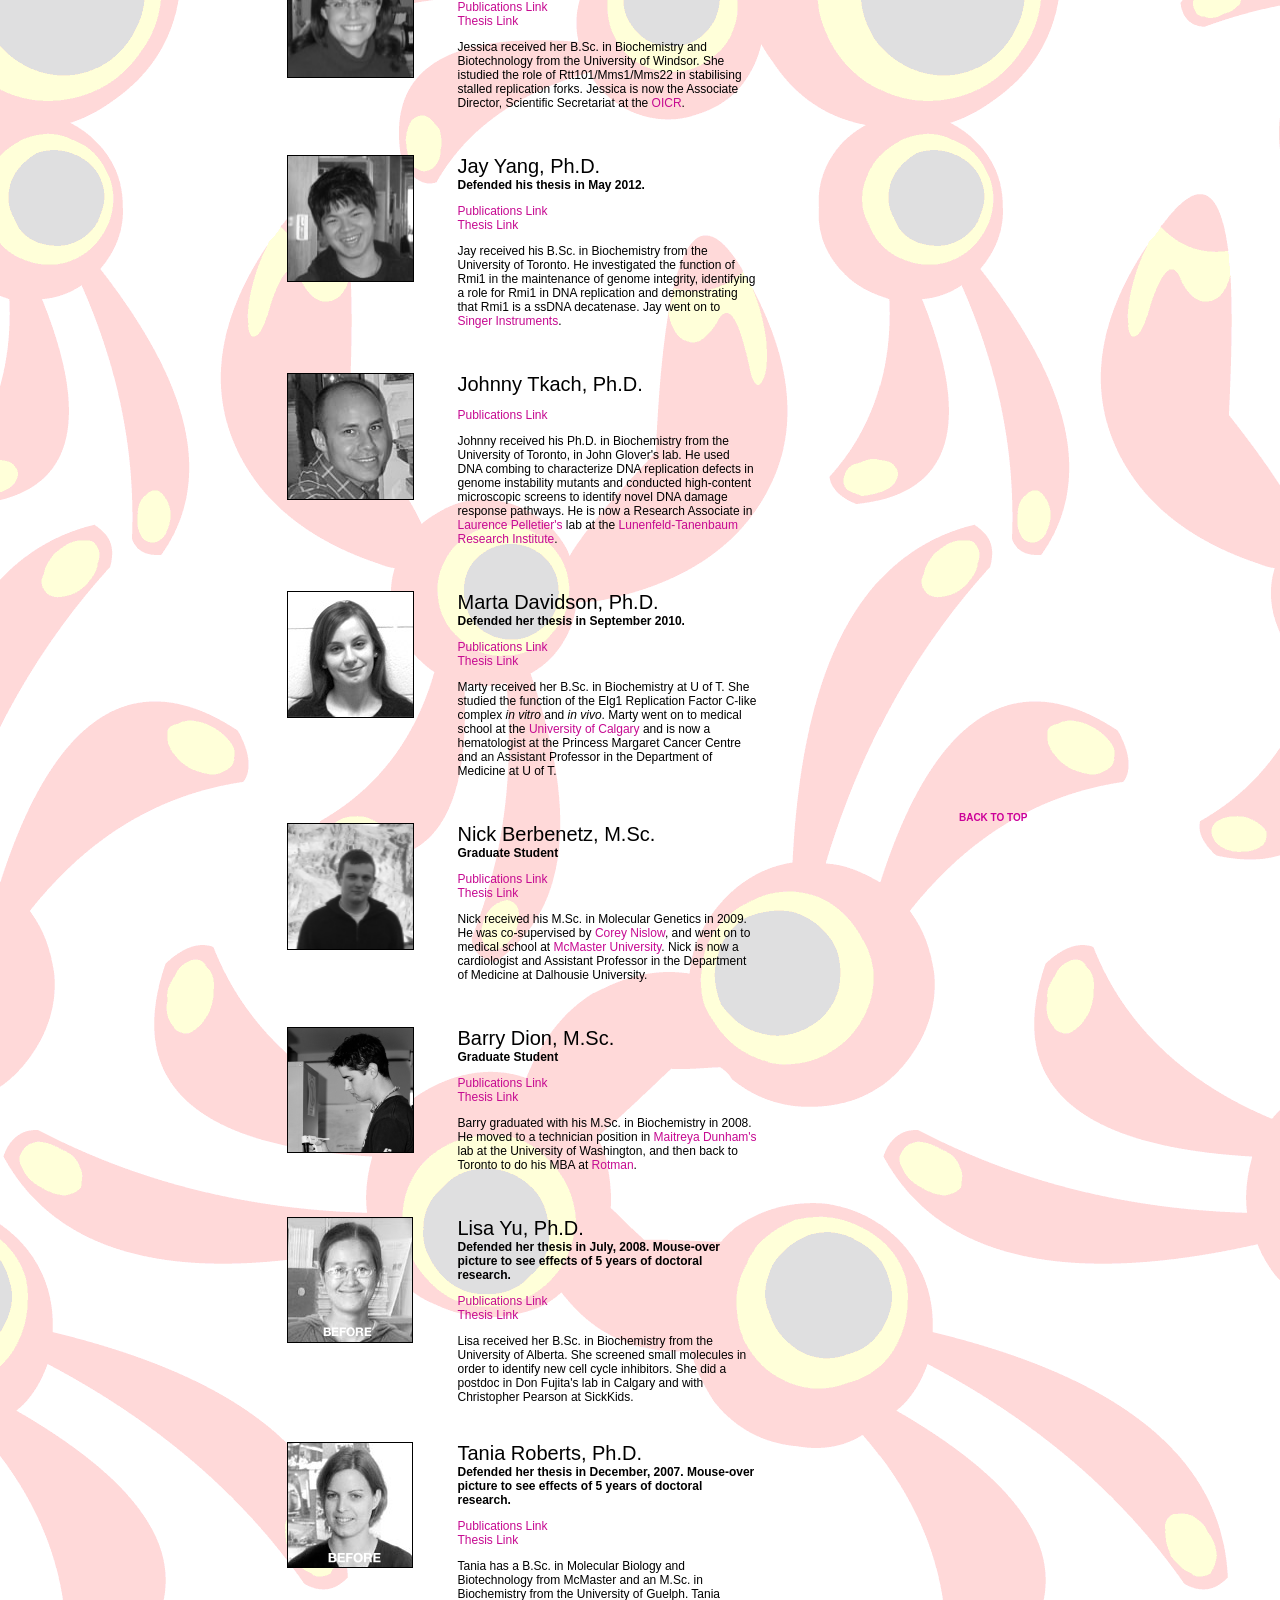
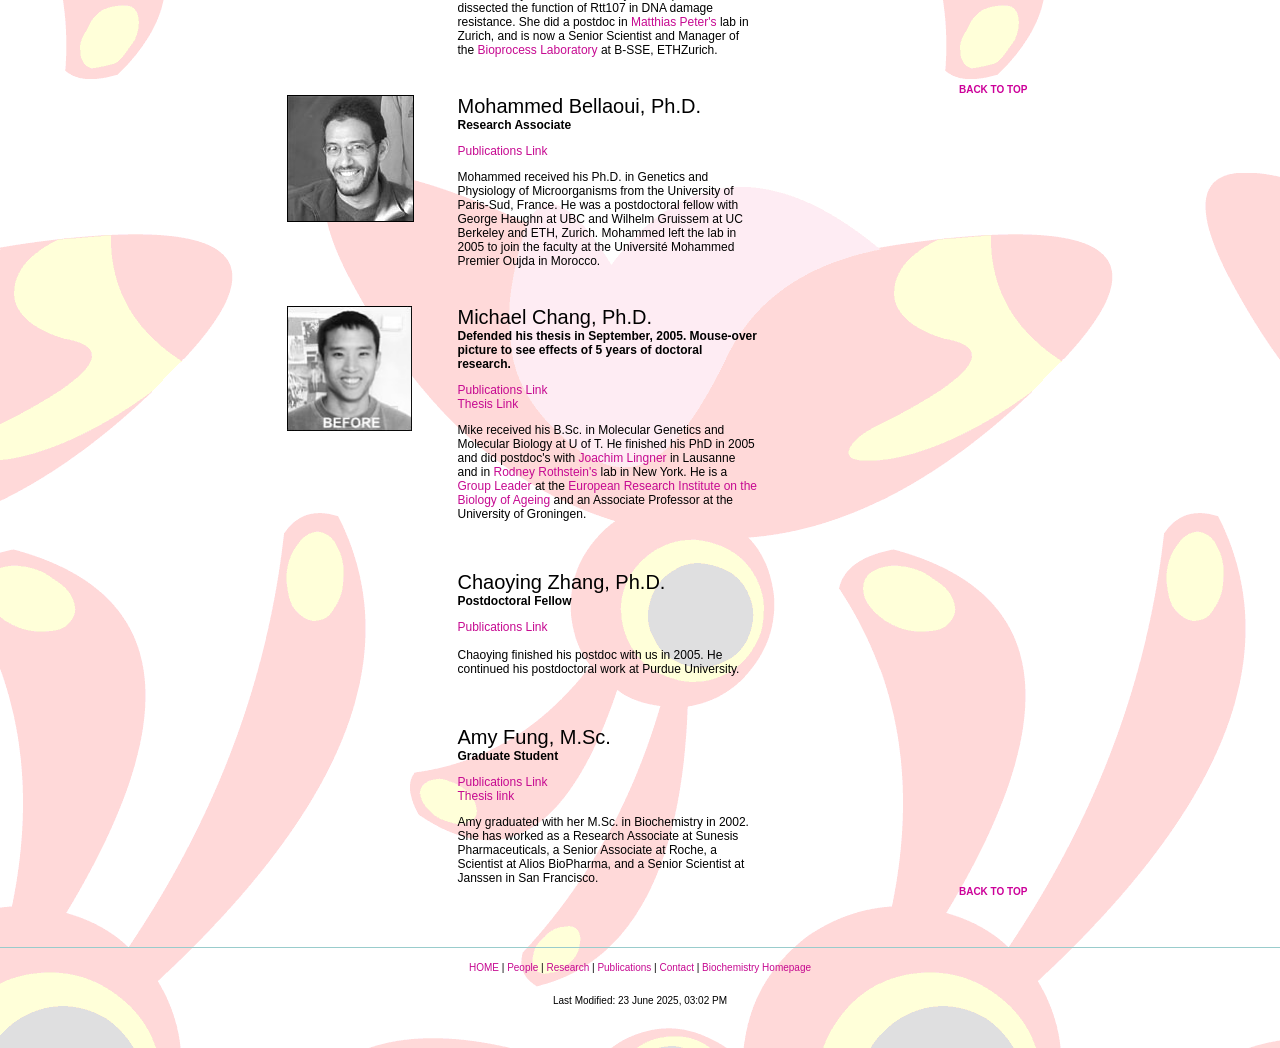
==== commit 74dfc2f7: "Add files via upload" ====
--- a/people.html
+++ b/people.html
@@ -163,10 +163,10 @@
     <td height="180"></td>
     <td valign="top"><img src="images/portrait/anaita.jpg" alt="" width="125" height="125" border="1"></td>
     <td>&nbsp;</td>
-    <td valign="top" class="text"><p style="margin-top: 0;"><span class="title2">Anaita Lashley</span><br>
+    <td valign="top" class="text"><p style="margin-top: 0;"><span class="title2">Anaita Lashley, B.Sc.</span><br>
         <span class="title3">Technician &amp; Lab Manager</span></p>
       <p><a href="mailto:brownlabtech@gmail.com" class="link">brownlabtech@gmail.com</a></p>
-      <p>Anaita joined the group in 2022 after completing her Diploma in Biotechnology at <a href="https://www.senecapolytechnic.ca/programs/fulltime/BTA.html" class="link">Seneca Polytechnic</a>.
+      <p>Anaita is a graduate of the <a href="https://www.uwi.edu/" class="link" target="_blank">University of the West Indies</a>. She joined the group in 2022 after completing her Diploma in Biotechnology at <a href="https://www.senecapolytechnic.ca/programs/fulltime/BTA.html" class="link">Seneca Polytechnic</a>.
       <br>
       </p></td>
     <td rowspan="2" valign="middle"><span class="title4"><img src="images/bug/people-2.gif" alt="" width="226" height="265"></span></td>
@@ -205,7 +205,7 @@
       <p> <a href="mailto:asal.shahen@gmail.com" class="link">asal.shahen@gmail.com</a><!--<br>
       <a href="https://pubmed.ncbi.nlm.nih.gov/?term=Jie+Wu%5BAuthor%5D+AND+Toronto%5Baffl%5D+AND+(McIntyre%5BAuthor%5D+OR+Salmena%5BAuthor%5D+OR+Brown%5BAuthor%5D)"  class="link" target="_blank">Publications 
 		  Link</a>--></p>
-      <p>Asal  graduated from <a href="https://www.torontomu.ca/" class="link">Toronto Metropolitan University</a>, where she worked with <a href="https://www.torontomu.ca/chemistry-biology/our-people/mojca-mattiazzi-usaj/" class="link">Mojca Mattiazzi Usaj</a>. She is optimizing yeast strains for PETase display and secretion.<br>
+      <p>Asal  graduated from <a href="https://www.torontomu.ca/" class="link" target="_blank">Toronto Metropolitan University</a>, where she worked with <a href="https://www.torontomu.ca/chemistry-biology/our-people/mojca-mattiazzi-usaj/" class="link" target="_blank">Mojca Mattiazzi Usaj</a>. She is optimizing yeast strains for PETase display and secretion.<br>
     <img src="images/spacer.gif" alt="" width="200" height="20"></p></td>
 	<td valign="top">&nbsp;</td>
     <td>&nbsp;</td>
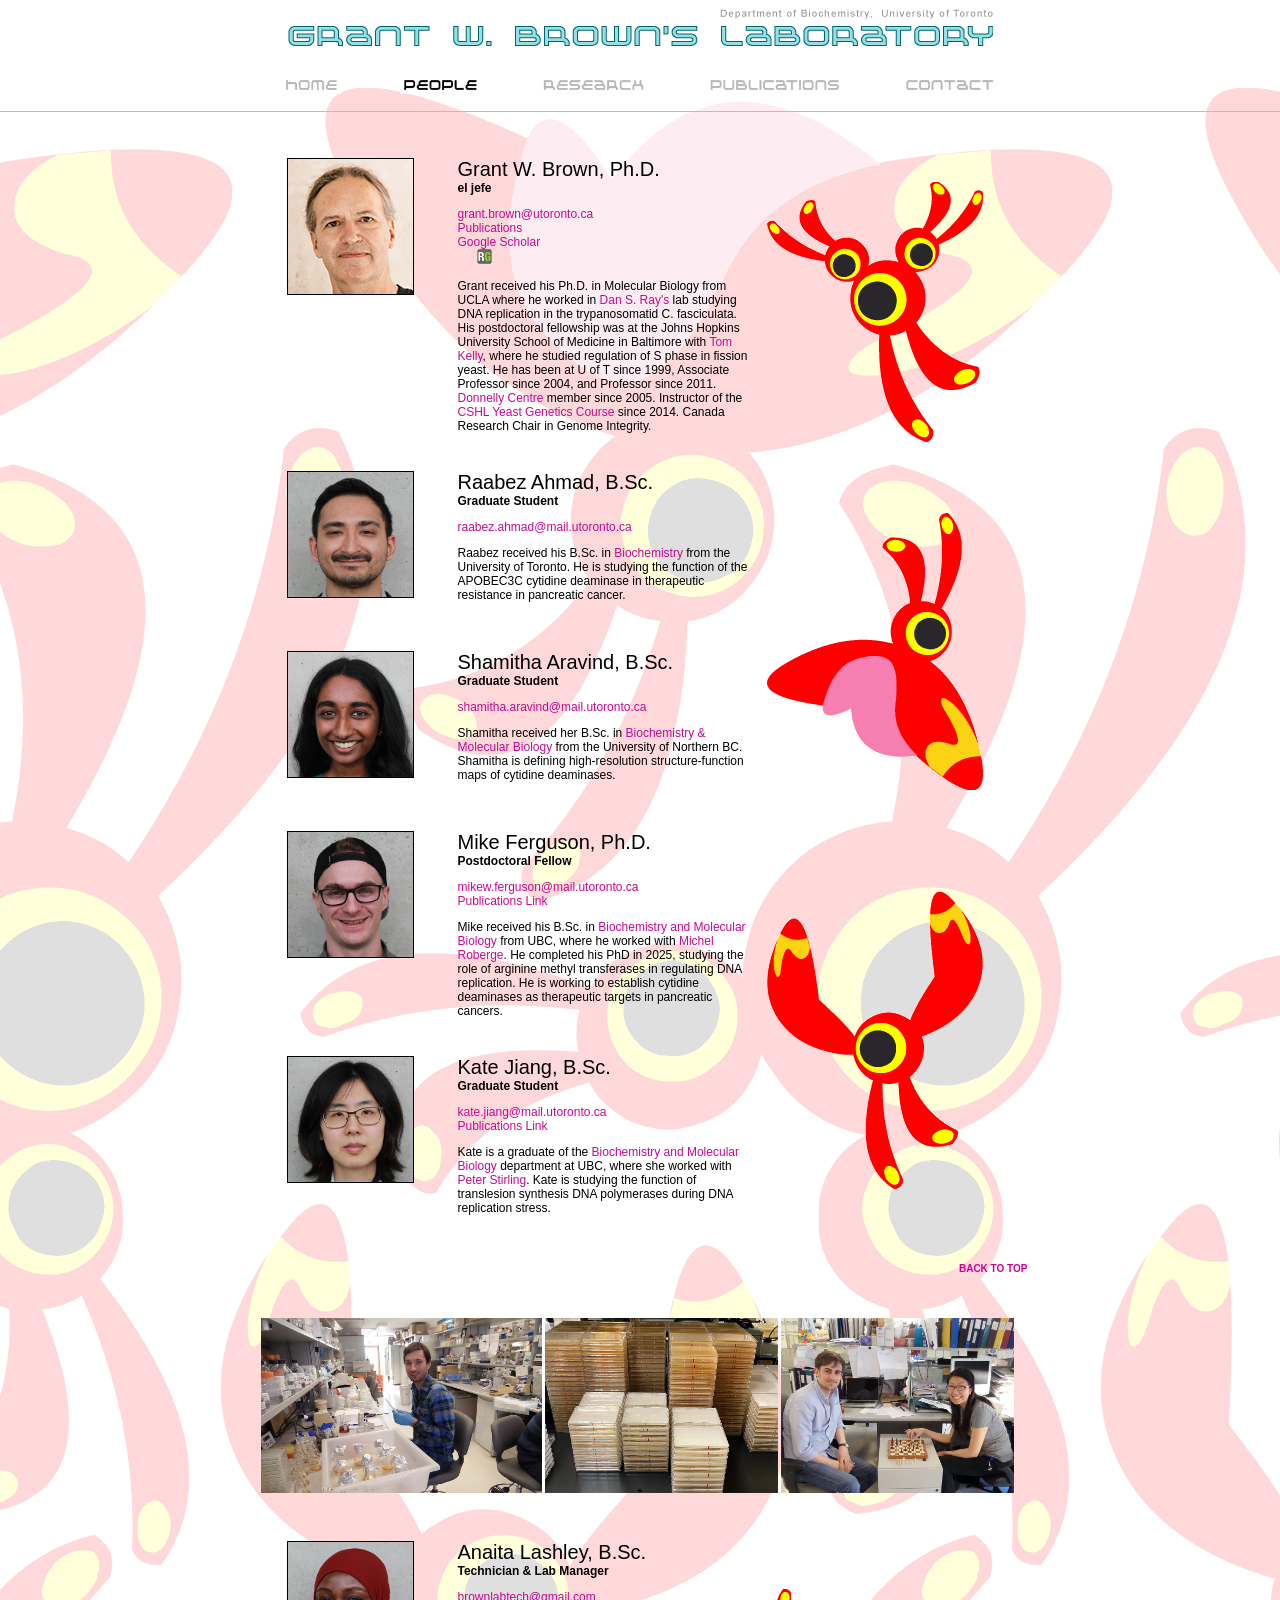
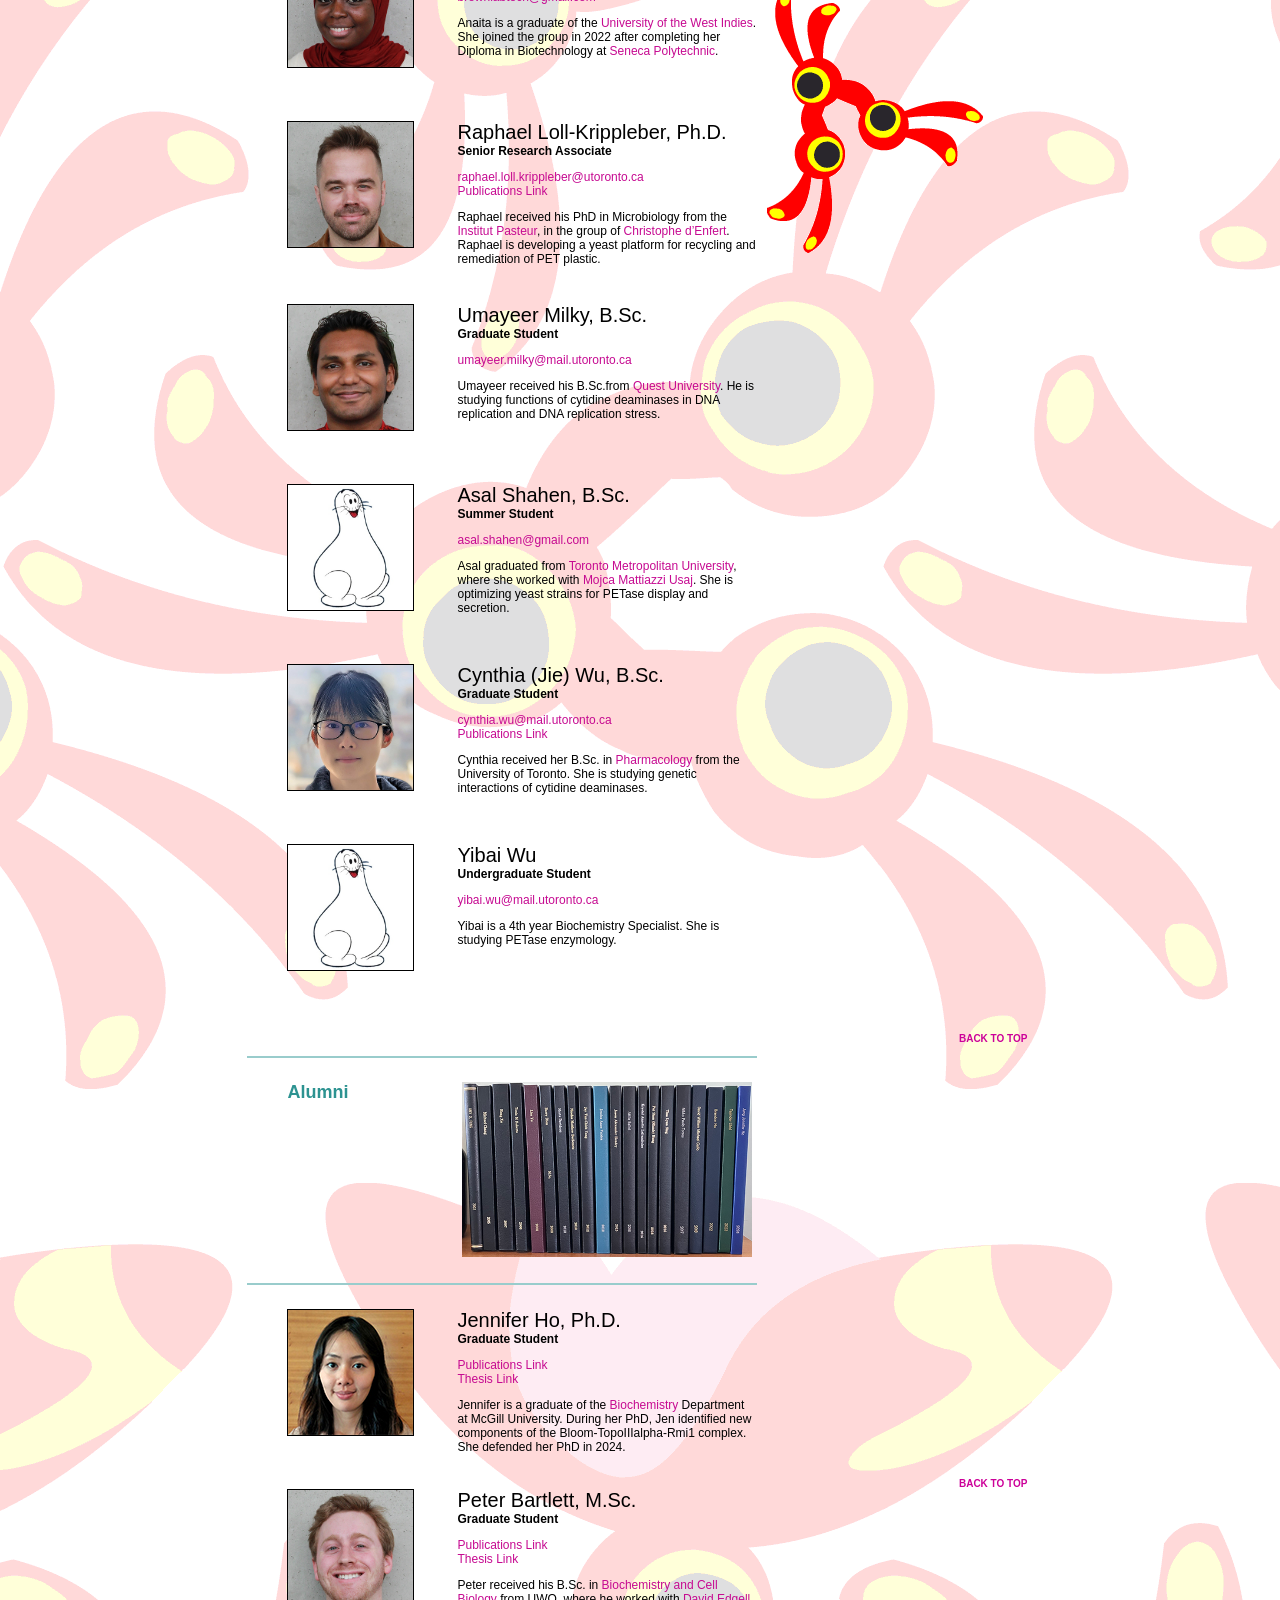
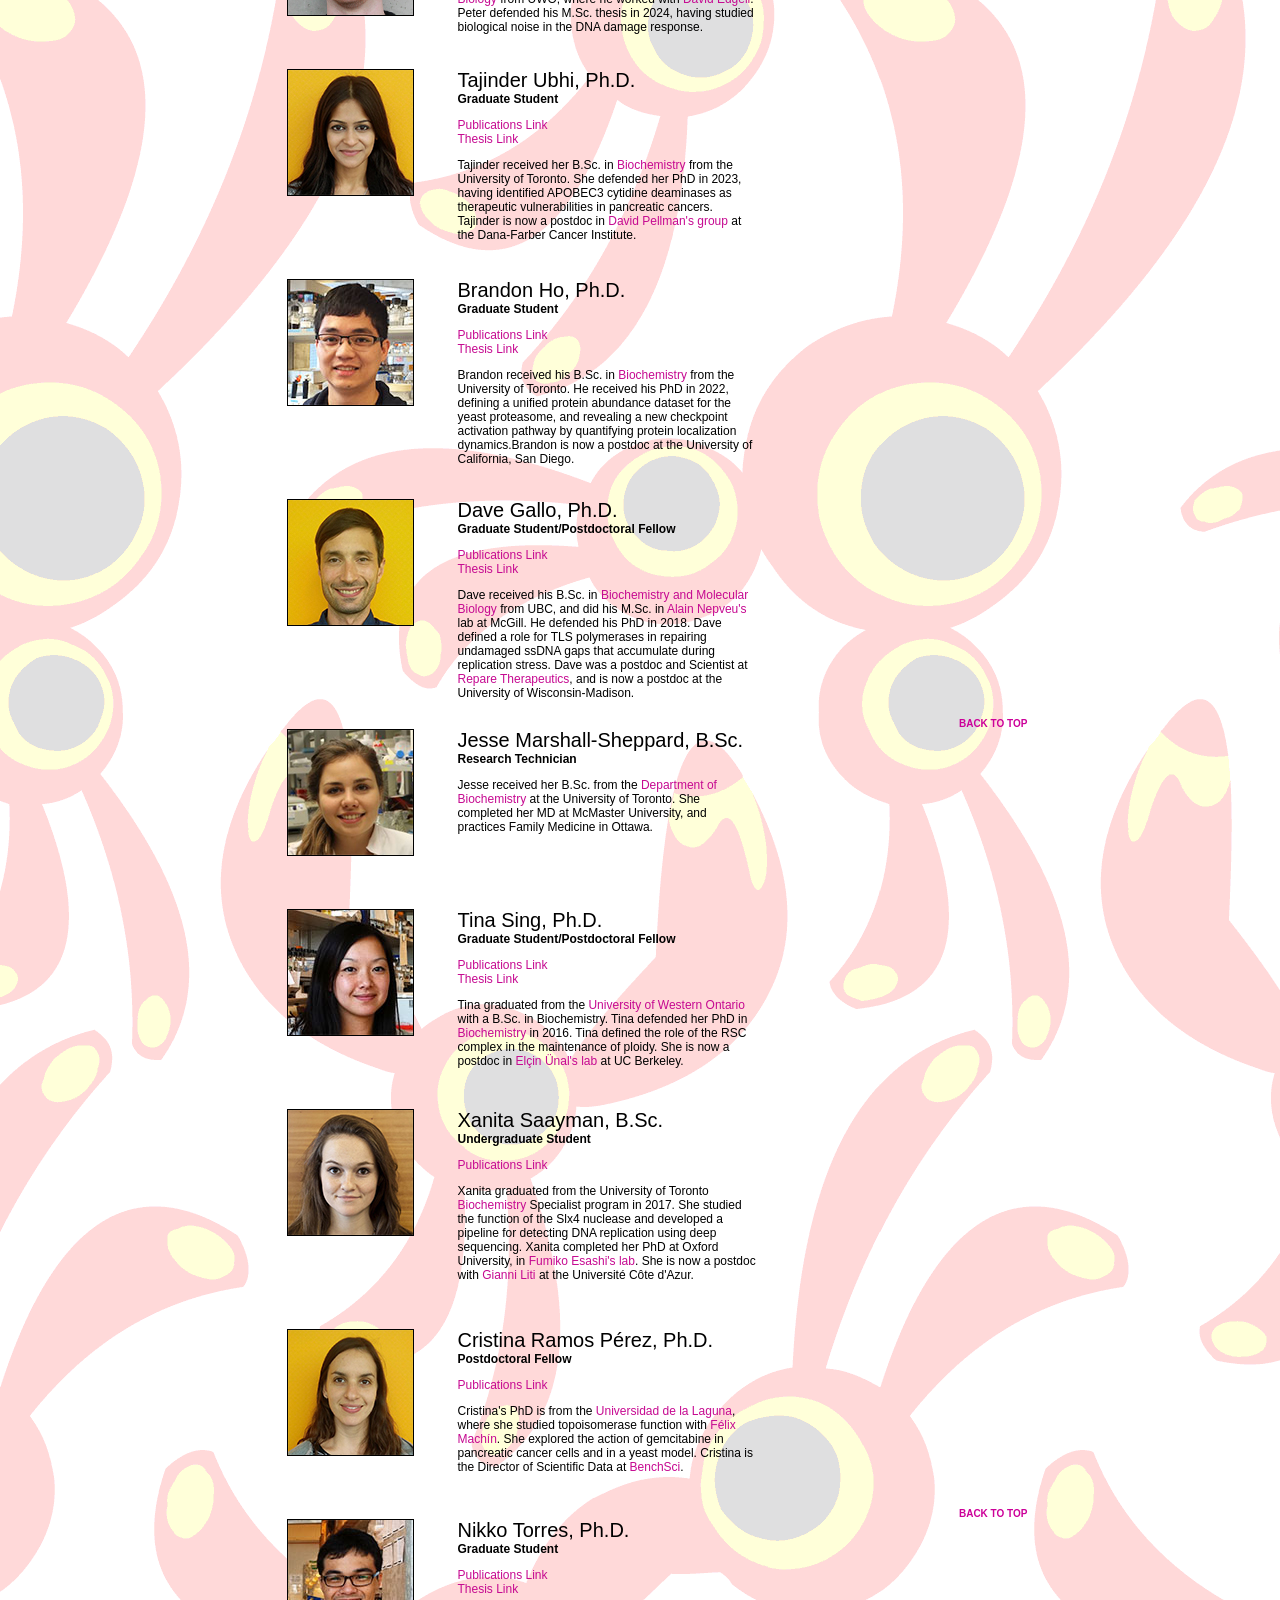
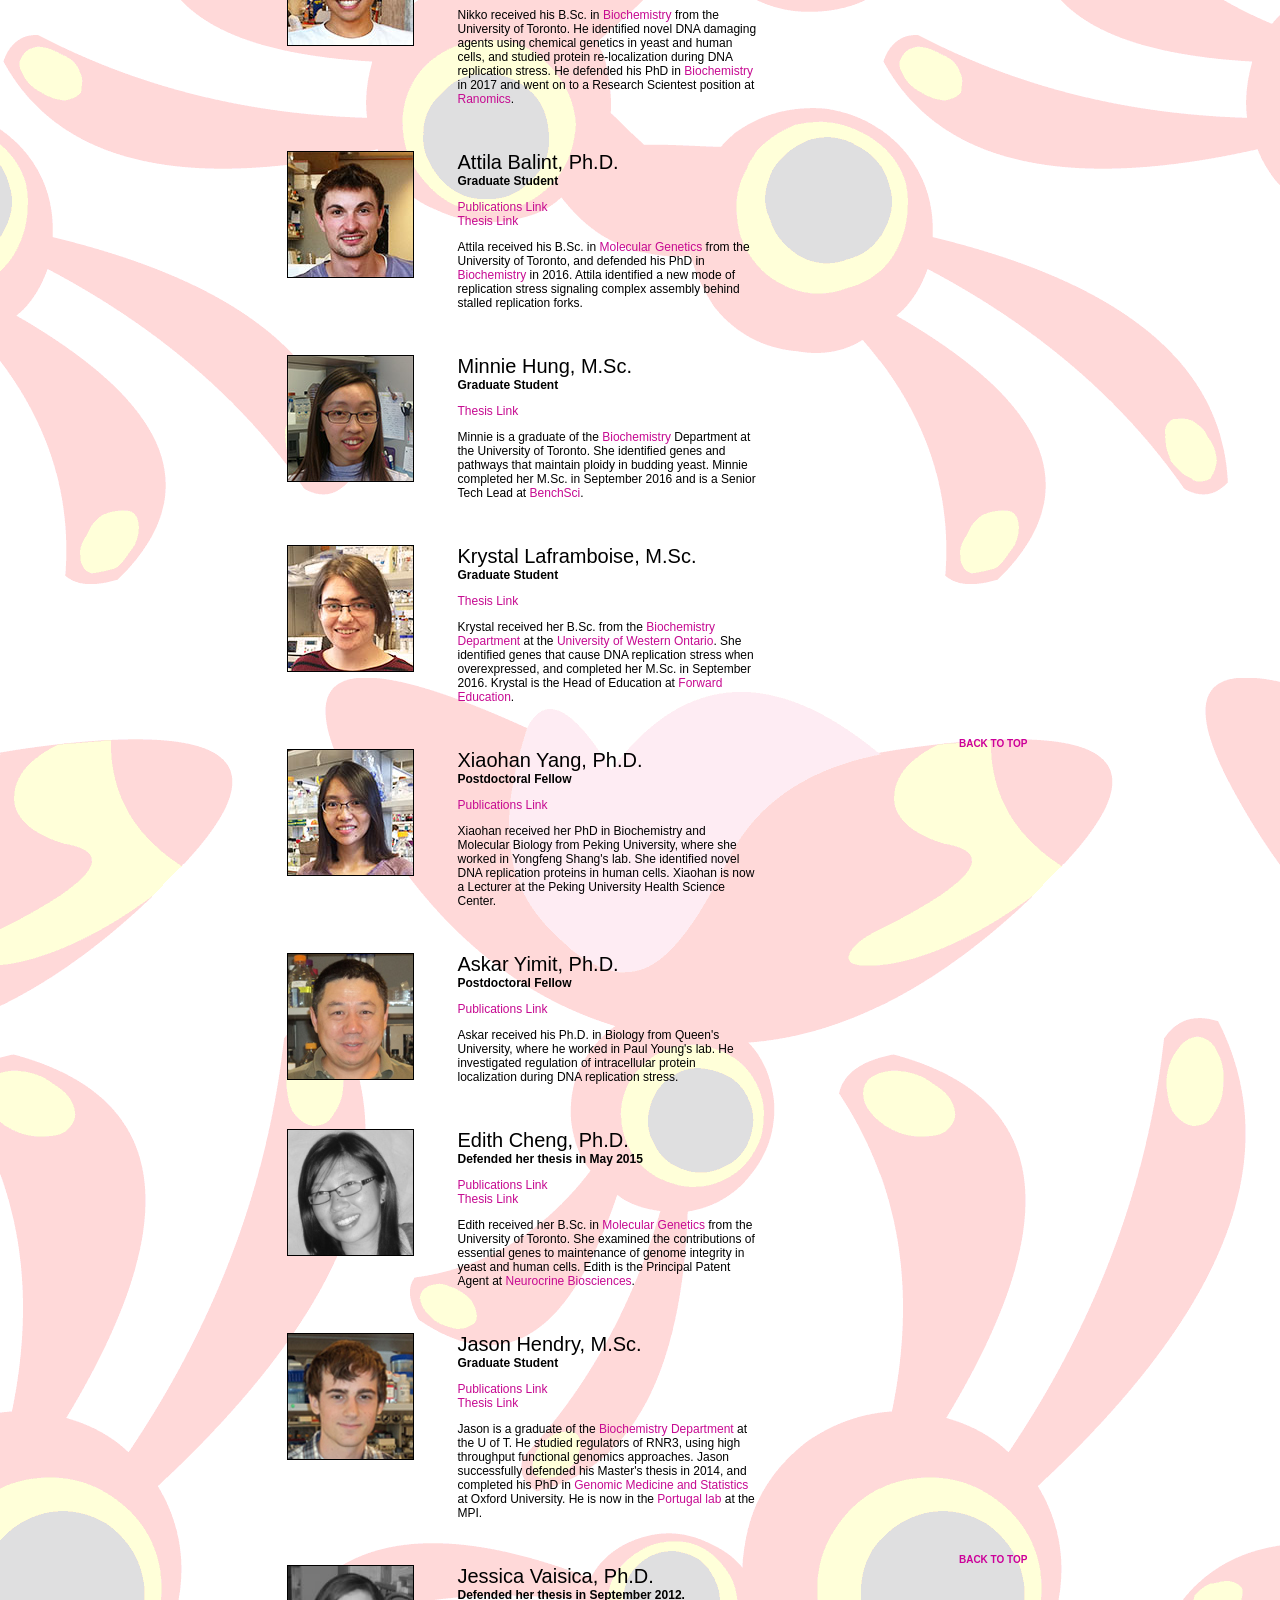
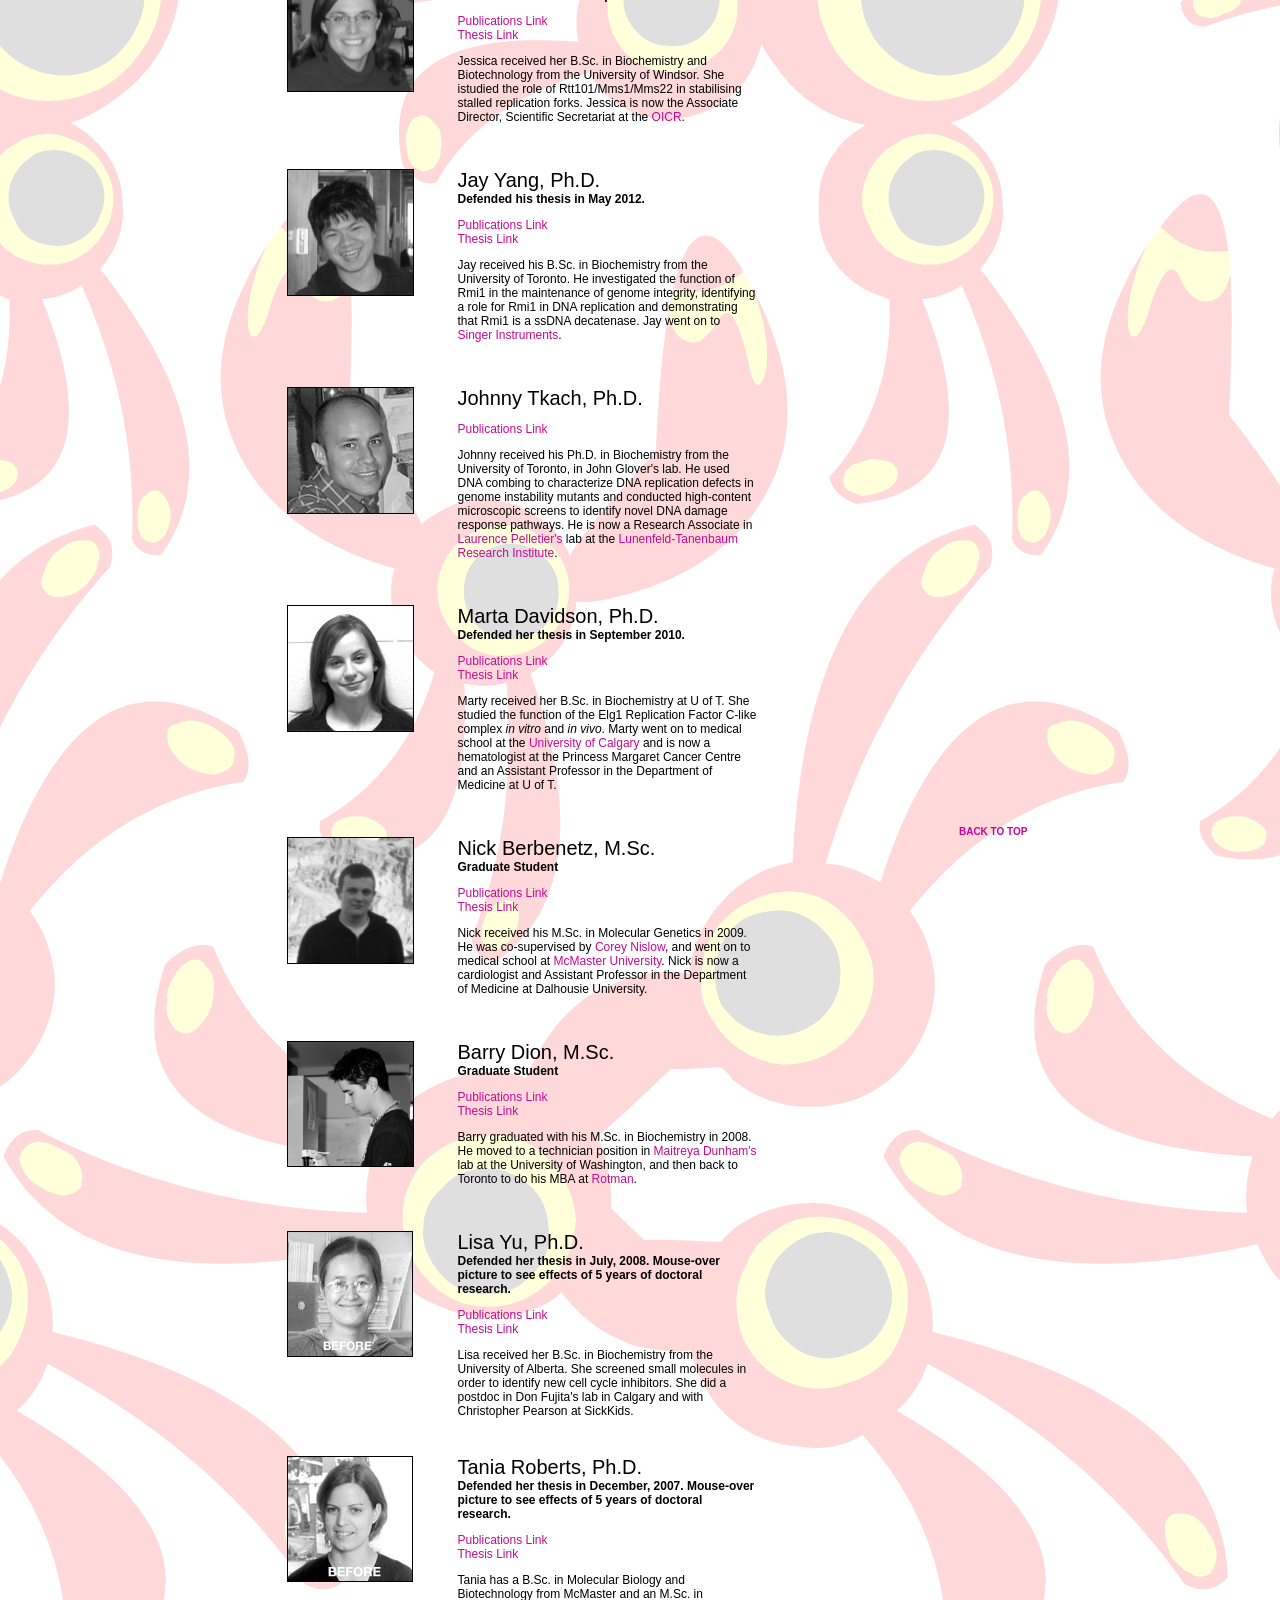
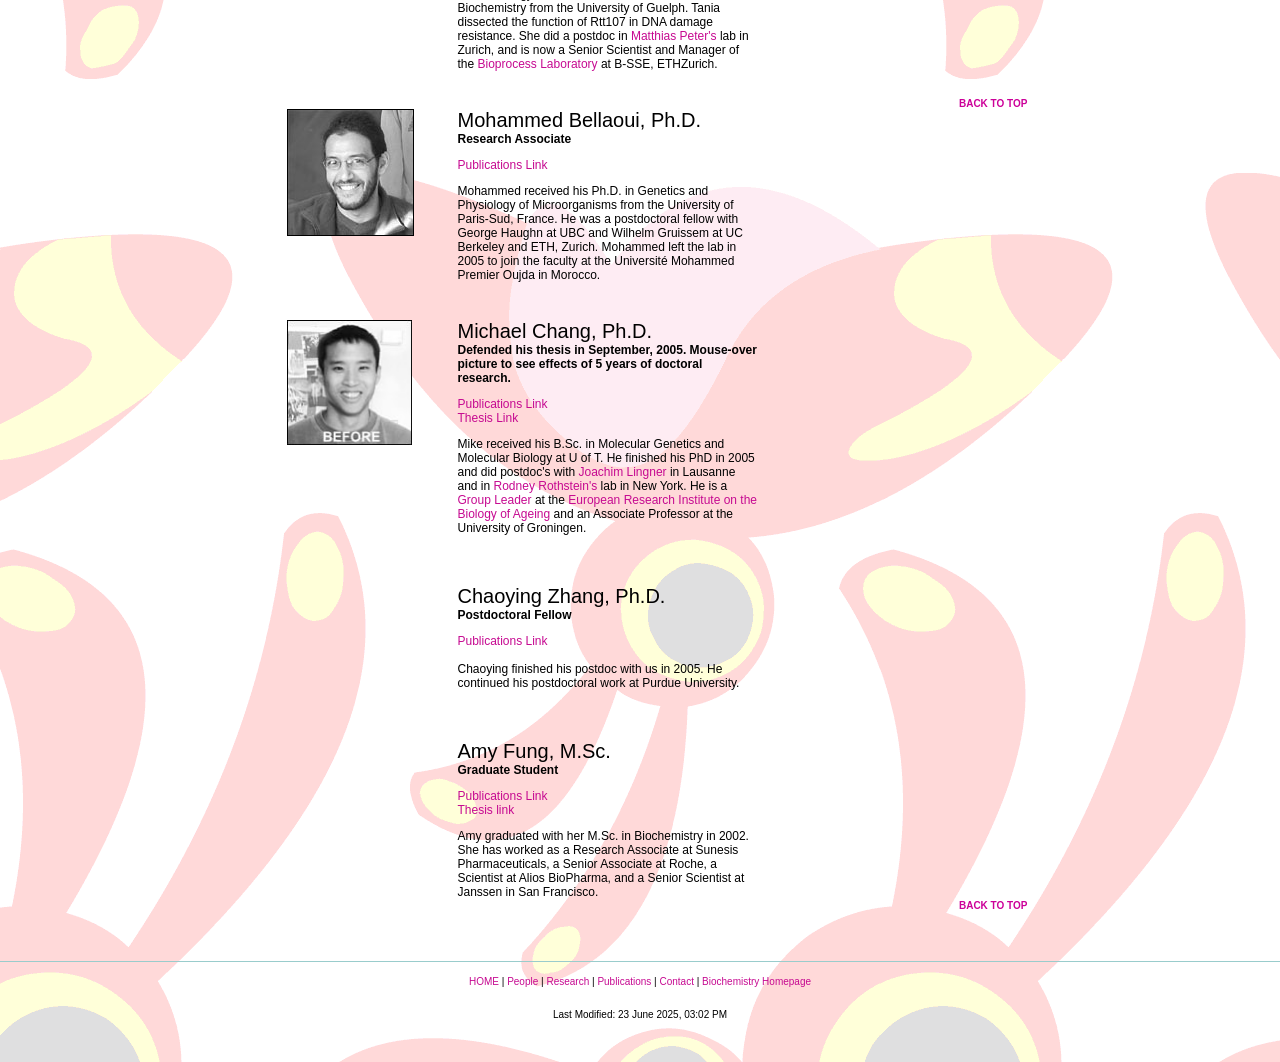
==== commit 9ee07adc: "Add files via upload" ====
--- a/people.html
+++ b/people.html
@@ -14,7 +14,7 @@
 <!-- Provides description of page for search engines -->
 <meta name="DESCRIPTION" content="Brown Lab, Donnelly CCBR, University of Toronto" />
 <!-- Provides keywords for search engines -->
-<meta name="KEYWORDS" content="Grant Brown, Grant W Brown, Brown Lab, University of Toronto, research, science, biochemistry, DNA replication, DNA repair, genome stability, genome instability, ploidy, replication stress, genome integrity, cell cycle, yeast, cancer" />
+<meta name="KEYWORDS" content="Grant Brown, Grant W Brown, Brown Lab, University of Toronto, research, science, biochemistry, DNA replication, DNA repair, genome stability, genome instability, ploidy, replication stress, genome integrity, cell cycle, yeast, cancer, PET, plastic, genetics, functional genomics" />
 
 <link rel="shortcut icon" href="favicon_bug4.ico">
 <title>People - Grant Brown's Lab, University of Toronto</title>
@@ -139,7 +139,7 @@
       <p> <a href="mailto:kate.jiang@mail.utoronto.ca" class="link">kate.jiang@mail.utoronto.ca</a> <br>
         <a href="https://pubmed.ncbi.nlm.nih.gov/?term=yangyang+k+jiang%5Bauth%5D&sort=date" class="link" target="_blank">Publications 
           Link</a> </p>
-      <p>Kate is a graduate of the <a href="http://www.biochem.ubc.ca/" class="link" target="_blank">Biochemistry and Molecular Biology</a> at UBC, where she worked with <a href="https://www.bccrc.ca/dept/tfl/labs/stirling-lab" class="link" target="_blank">Peter Stirling</a>. Kate is studying the function of translesion synthesis DNA polymerases during DNA replication stress.<br>
+      <p>Kate is a graduate of the <a href="http://www.biochem.ubc.ca/" class="link" target="_blank">Biochemistry and Molecular Biology</a> department at UBC, where she worked with <a href="https://www.bccrc.ca/dept/tfl/labs/stirling-lab" class="link" target="_blank">Peter Stirling</a>. Kate is studying the function of translesion synthesis DNA polymerases during DNA replication stress.<br>
       </p>
       <p>&nbsp; </p></td>
   </tr>
@@ -166,7 +166,7 @@
     <td valign="top" class="text"><p style="margin-top: 0;"><span class="title2">Anaita Lashley, B.Sc.</span><br>
         <span class="title3">Technician &amp; Lab Manager</span></p>
       <p><a href="mailto:brownlabtech@gmail.com" class="link">brownlabtech@gmail.com</a></p>
-      <p>Anaita is a graduate of the <a href="https://www.uwi.edu/" class="link" target="_blank">University of the West Indies</a>. She joined the group in 2022 after completing her Diploma in Biotechnology at <a href="https://www.senecapolytechnic.ca/programs/fulltime/BTA.html" class="link">Seneca Polytechnic</a>.
+      <p>Anaita is a graduate of the <a href="https://www.uwi.edu/" class="link" target="_blank">University of the West Indies</a>. She joined the group in 2022 after completing her Diploma in Biotechnology at <a href="https://www.senecapolytechnic.ca/programs/fulltime/BTA.html" class="link" target="_blank">Seneca Polytechnic</a>.
       <br>
       </p></td>
     <td rowspan="2" valign="middle"><span class="title4"><img src="images/bug/people-2.gif" alt="" width="226" height="265"></span></td>
--- a/linked/stylesheet.css
+++ b/linked/stylesheet.css
@@ -1,26 +1,29 @@
-.bodytext {  font-family: Arial; font-size: 12px; color: #000000}
-.margins {  background-color: #FFFFFF; text-align: left; vertical-align: top; margin-top: 0px; margin-left: 0px; left: 0px; top: 0px; clip:  rect(0px 0px 0px 0px); padding-top: 0px; padding-left: 0px; clear: left; float: left; height: 0px; width: 0px}
-
-.body { margin-left: 0; margin-right: 0; margin-top: 0; margin-bottom: 0;  ; background-color: #FFFFFF}
-
-
-.bodytextbold { font-family: Arial; font-size: 12px; color: #000000; font-weight: bold}
-.whitelink {  font-size: 12px; font-style: normal; font-weight: bold; color: #FFFFFF; text-decoration: none; font-family: Arial}
-.bodytextitalic { font-family: Arial; font-size: 12px; color: #000000 ; font-style: italic}
-.bodytextitalicbold { font-family: Arial; font-size: 12px; color: #000000 ; font-style: italic ; font-weight: bold}
-.bodytextcolour { font-family: Arial; font-size: 12px; color: #993366}
-.bodytextcolourbold { font-family: Arial; font-size: 12px; color: #993366; font-weight: bold}
-.bodytextcolourbolditalic { font-family: Arial; font-size: 12px; color: #993366; font-weight: bold ; font-style: italic}
-.bodytextcolouritalic { font-family: Arial; font-size: 12px; color: #993366; font-style: italic }
-.bodytexttinyitalic { font-family: Arial; font-size: 9px; color: #000000 ; font-style: italic}
-.title2 { font-family: Arial; font-size: 20px; font-style: normal; font-weight: normal; color: #000000; text-decoration: none }
-.link {  font-family: Arial; font-size: 12px; color: #C60A91; text-decoration: none}
-.text {  font-family: Arial; font-size: 12px; color: #000000; text-decoration: none}
-.text_italic {  font-family: Arial; font-size: 12px; font-style: italic; color: #000000; text-decoration: none}
-.text_bold {  font-family: Arial; font-size: 12px; font-weight: bold; color: #000000}
-.text_tiny {  font-family: Arial; font-size: 10px; color: #000000; text-decoration: none}
-.title3 {  font-family: Arial, Helvetica, sans-serif; font-size: 12px; font-weight: bold; color: #000000; text-decoration: none}
-.title {  font-family: Arial; font-size: 24px; font-weight: bold; color: #0066CC; text-decoration: none; text-transform: none}
-.link_tiny { font-family: Arial; font-size: 10px; color: #C60A91; text-decoration: none }
-.title4 {  font-family: Arial; font-size: 18px; font-weight: bold; color: #2D9391}
-.backtop {  font-family: Arial; font-size: 10px; color: #CC0099; font-weight: bold; text-decoration: none}
+.bodytext {  font-family: Arial; font-size: 12px; color: #000000}
+.margins {  background-color: #FFFFFF; text-align: left; vertical-align: top; margin-top: 0px; margin-left: 0px; left: 0px; top: 0px; clip:  rect(0px 0px 0px 0px); padding-top: 0px; padding-left: 0px; clear: left; float: left; height: 0px; width: 0px}
+
+.body { margin-left: 0; margin-right: 0; margin-top: 0; margin-bottom: 0;  ; background-color: #FFFFFF}
+
+
+.bodytextbold { font-family: Arial; font-size: 12px; color: #000000; font-weight: bold}
+.whitelink {  font-size: 12px; font-style: normal; font-weight: bold; color: #FFFFFF; text-decoration: none; font-family: Arial}
+.bodytextitalic { font-family: Arial; font-size: 12px; color: #000000 ; font-style: italic}
+.bodytextitalicbold { font-family: Arial; font-size: 12px; color: #000000 ; font-style: italic ; font-weight: bold}
+.bodytextcolour { font-family: Arial; font-size: 12px; color: #993366}
+.bodytextcolourbold { font-family: Arial; font-size: 12px; color: #993366; font-weight: bold}
+.bodytextcolourbolditalic { font-family: Arial; font-size: 12px; color: #993366; font-weight: bold ; font-style: italic}
+.bodytextcolouritalic { font-family: Arial; font-size: 12px; color: #993366; font-style: italic }
+.bodytexttinyitalic { font-family: Arial; font-size: 9px; color: #000000 ; font-style: italic}
+.title2 { font-family: Arial; font-size: 20px; font-style: normal; font-weight: normal; color: #000000; text-decoration: none }
+.link {  font-family: Arial; font-size: 12px; color: #C60A91; text-decoration: none}
+.text {  font-family: Arial; font-size: 12px; color: #000000; text-decoration: none}
+.text_italic {  font-family: Arial; font-size: 12px; font-style: italic; color: #000000; text-decoration: none}
+.text_bold {  font-family: Arial; font-size: 12px; font-weight: bold; color: #000000}
+.text_tiny {  font-family: Arial; font-size: 10px; color: #000000; text-decoration: none}
+.title3 {  font-family: Arial, Helvetica, sans-serif; font-size: 12px; font-weight: bold; color: #000000; text-decoration: none}
+.title {  font-family: Arial; font-size: 24px; font-weight: bold; color: #0066CC; text-decoration: none; text-transform: none}
+.link_tiny { font-family: Arial; font-size: 10px; color: #C60A91; text-decoration: none }
+.title4 {  font-family: Arial; font-size: 18px; font-weight: bold; color: #2D9391}
+.backtop {  font-family: Arial; font-size: 10px; color: #CC0099; font-weight: bold; text-decoration: none}
+.home-table {border-collapse: collapse; border-spacing: 0;}
+.home-table td {padding: 0; font-size: 0; line-height: 0;}
+.home-table img {vertical-align: top;}
